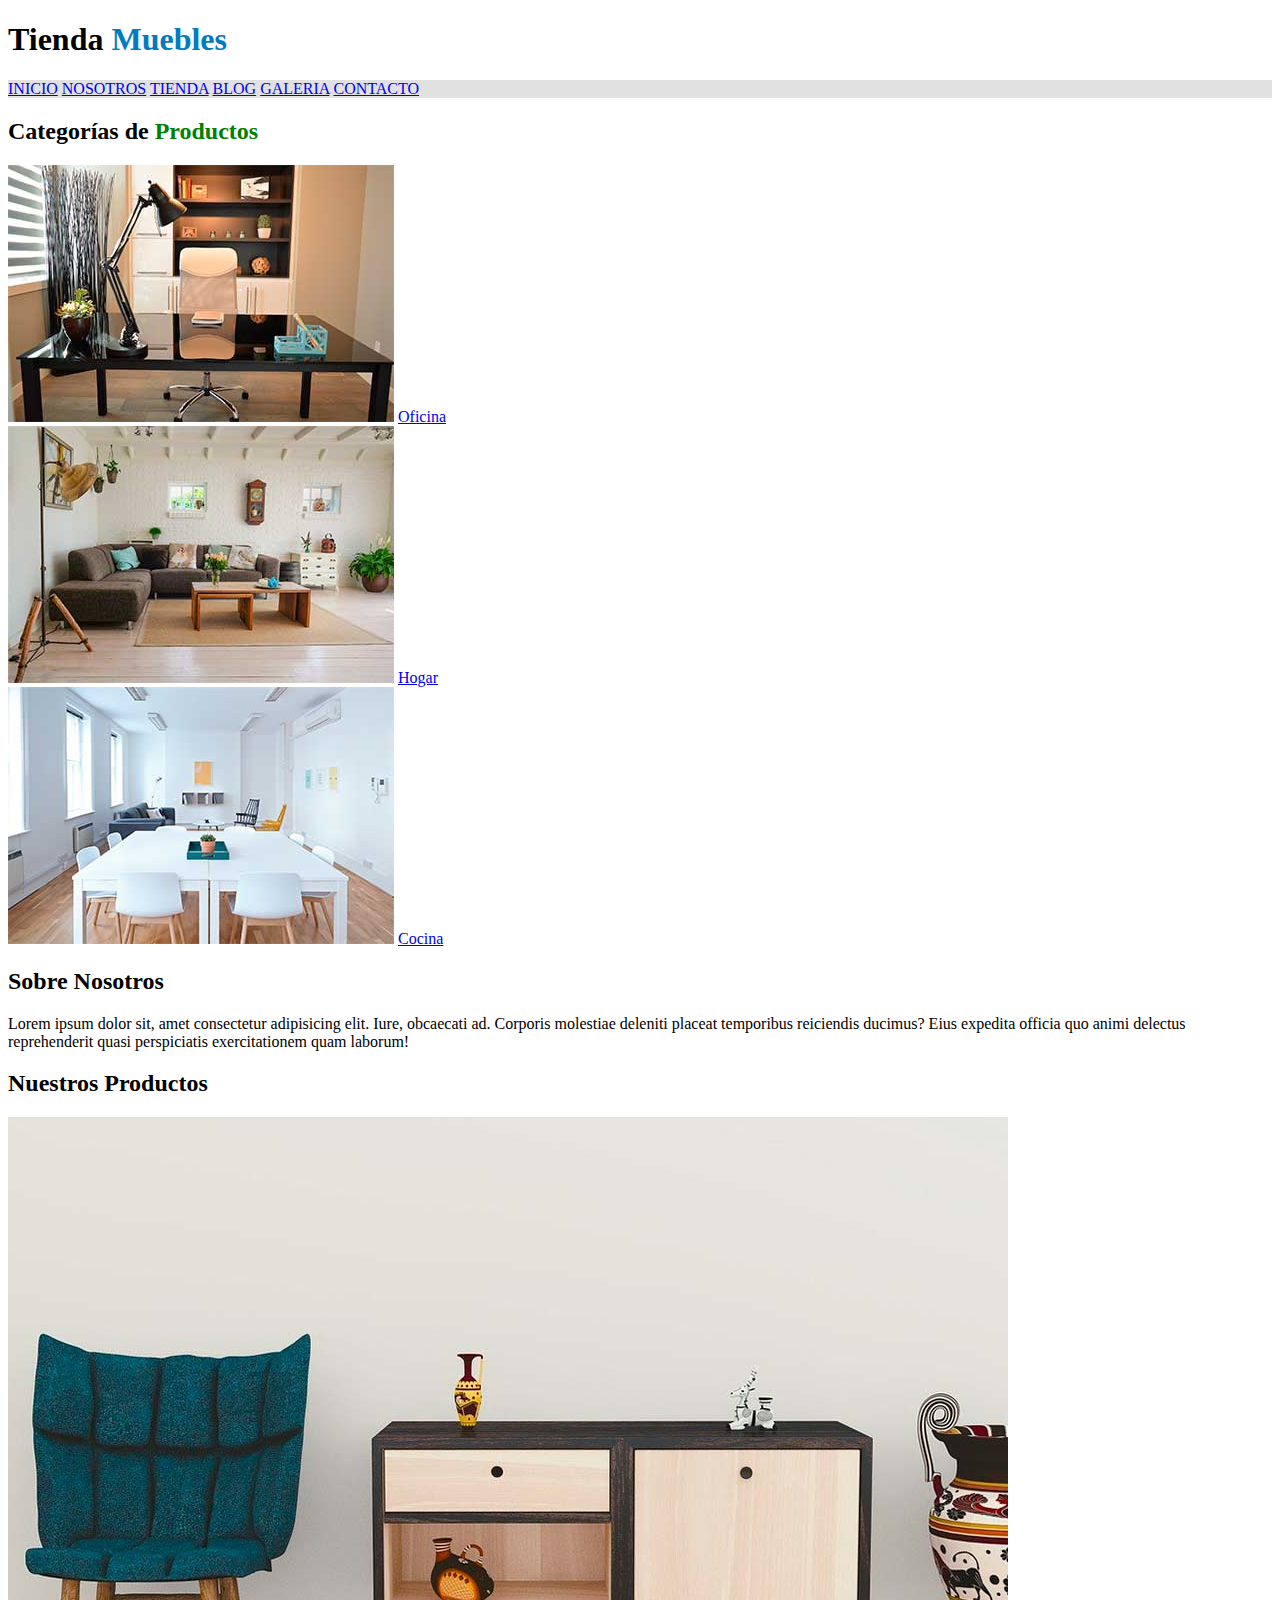
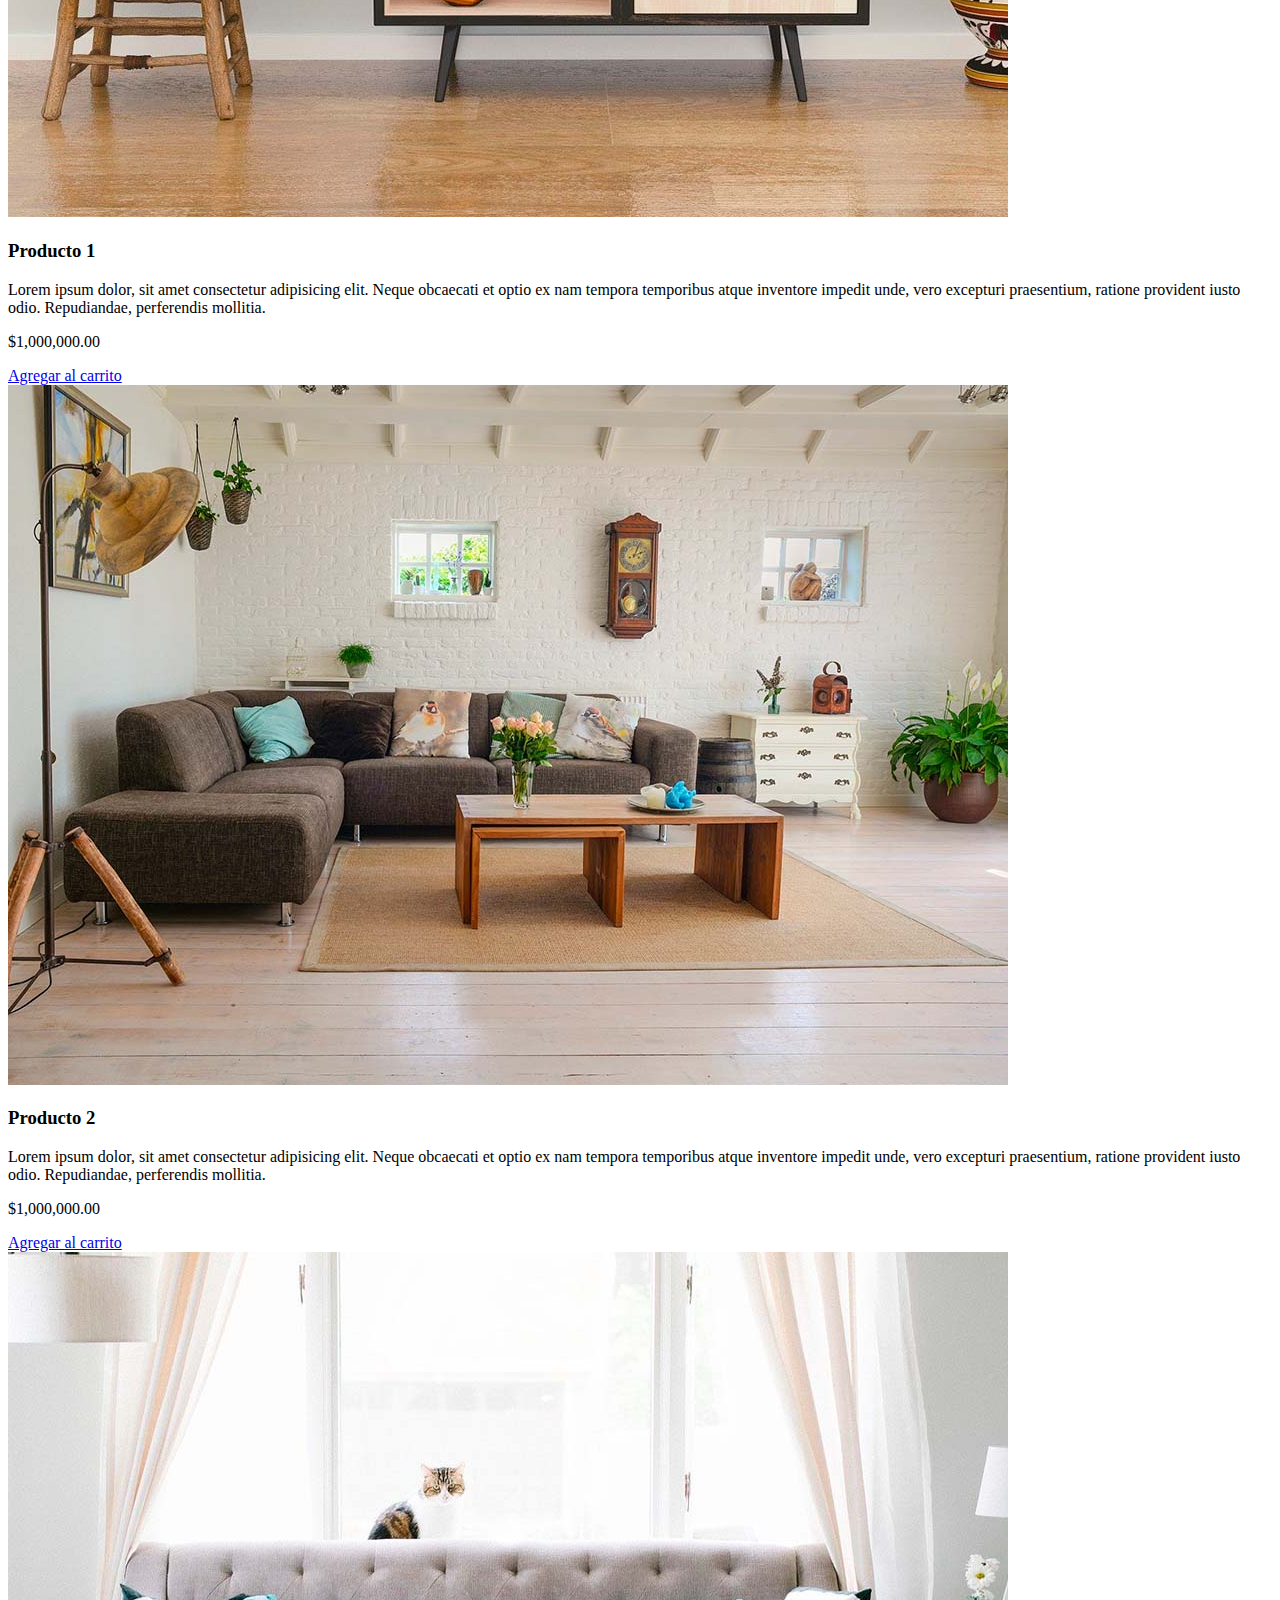
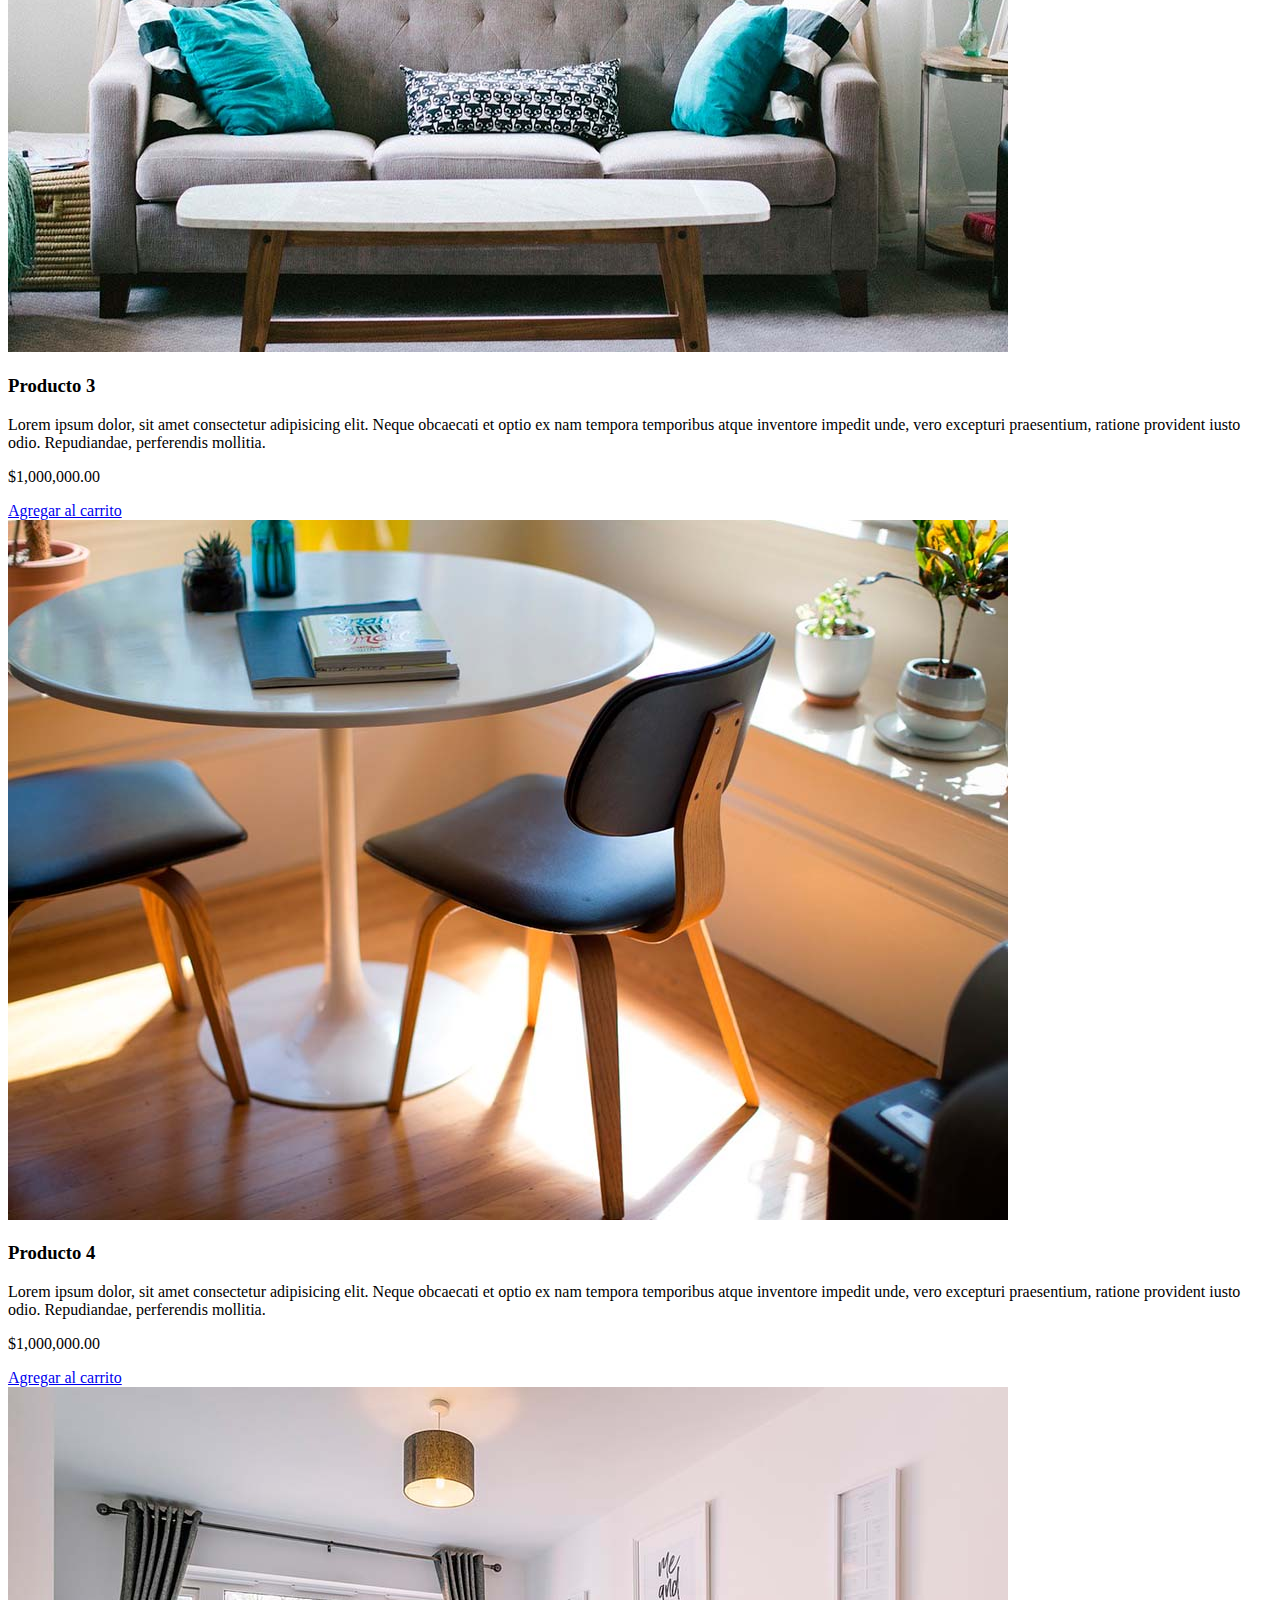
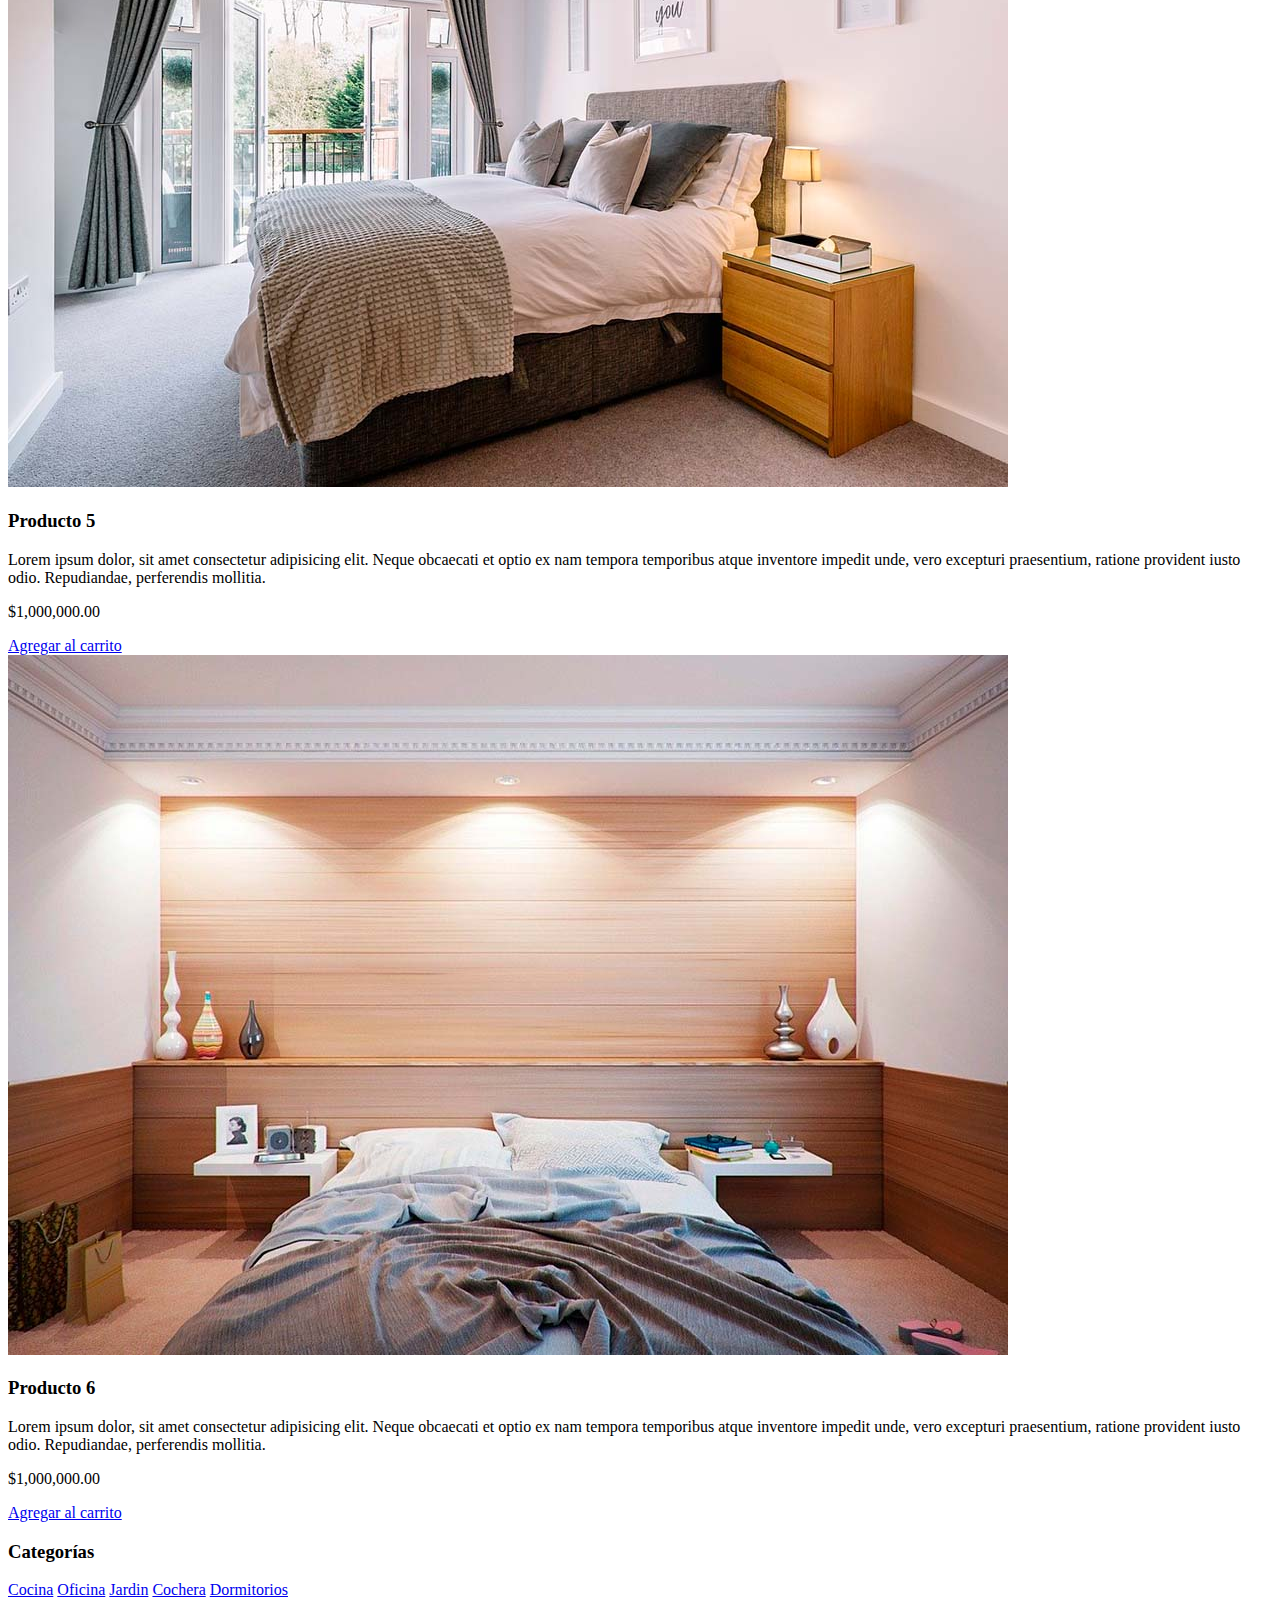
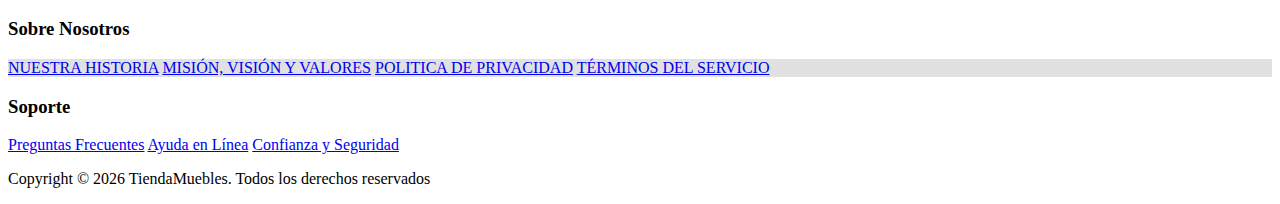
==== index.html @ 293ac787 "Se agregan clases a los selectores" ====
<!DOCTYPE html>
<html lang="es">
  <head>
    <meta charset="UTF-8" />
    <meta http-equiv="X-UA-Compatible" content="IE=edge" />
    <meta name="viewport" content="width=device-width, initial-scale=1.0" />
    <title>Ecommerce - Home</title>
    <link rel="stylesheet" href="css/normalize.css" />
    <link rel="preconnect" href="https://fonts.googleapis.com" />
    <link rel="preconnect" href="https://fonts.gstatic.com" crossorigin />
    <link
      href="https://fonts.googleapis.com/css2?family=Playfair+Display:wght@700&family=Raleway:wght@400;700;900&display=swap"
      rel="stylesheet"
    />
    <link rel="stylesheet" href="css/app.css" />
  </head>
  <body>
    <header>
      <h1 class="nombre-sitio">Tienda <span>Muebles</span></h1>
    </header>
    <nav class="navegacion">
      <a href="index.html">Inicio</a>
      <a href="nosotros.html">Nosotros</a>
      <a href="tienda.html">Tienda</a>
      <a href="blog.html">Blog</a>
      <a href="galeria.html">Galeria</a>
      <a href="contacto.html">Contacto</a>
    </nav>
    <section>
      <h2>Categorías de <span>Productos</span></h2>
      <div>
        <img src="img/categoria1.jpg" alt="Imagen Categoría" />
        <a href="#">Oficina</a>
      </div>
      <div>
        <img src="img/categoria2.jpg" alt="Imagen Categoría" />
        <a href="#">Hogar</a>
      </div>
      <div>
        <img src="img/categoria3.jpg" alt="Imagen Categoría" />
        <a href="#  ">Cocina</a>
      </div>
    </section>

    <section>
      <div>
        <h2>Sobre Nosotros</h2>
        <p>
          Lorem ipsum dolor sit, amet consectetur adipisicing elit. Iure,
          obcaecati ad. Corporis molestiae deleniti placeat temporibus
          reiciendis ducimus? Eius expedita officia quo animi delectus
          reprehenderit quasi perspiciatis exercitationem quam laborum!
        </p>
      </div>
    </section>
    <main>
      <h2>Nuestros Productos</h2>
      <div>
        <div>
          <img src="img/producto1.jpg" alt="Imagen Producto" />
          <div>
            <h3>Producto 1</h3>
            <p>
              Lorem ipsum dolor, sit amet consectetur adipisicing elit. Neque
              obcaecati et optio ex nam tempora temporibus atque inventore
              impedit unde, vero excepturi praesentium, ratione provident iusto
              odio. Repudiandae, perferendis mollitia.
            </p>
            <p>$1,000,000.00</p>
            <a href="#">Agregar al carrito</a>
          </div>
          <!-- Info Producto -->
        </div>
        <!-- Producto -->
        <div>
          <img src="img/producto2.jpg" alt="Imagen Producto" />
          <div>
            <h3>Producto 2</h3>
            <p>
              Lorem ipsum dolor, sit amet consectetur adipisicing elit. Neque
              obcaecati et optio ex nam tempora temporibus atque inventore
              impedit unde, vero excepturi praesentium, ratione provident iusto
              odio. Repudiandae, perferendis mollitia.
            </p>
            <p>$1,000,000.00</p>
            <a href="#">Agregar al carrito</a>
          </div>
          <!-- Info Producto -->
        </div>
        <!-- Producto -->
        <div>
          <img src="img/producto3.jpg" alt="Imagen Producto" />
          <div>
            <h3>Producto 3</h3>
            <p>
              Lorem ipsum dolor, sit amet consectetur adipisicing elit. Neque
              obcaecati et optio ex nam tempora temporibus atque inventore
              impedit unde, vero excepturi praesentium, ratione provident iusto
              odio. Repudiandae, perferendis mollitia.
            </p>
            <p>$1,000,000.00</p>
            <a href="#">Agregar al carrito</a>
          </div>
          <!-- Info Producto -->
        </div>
        <!-- Producto -->
        <div>
          <img src="img/producto4.jpg" alt="Imagen Producto" />
          <div>
            <h3>Producto 4</h3>
            <p>
              Lorem ipsum dolor, sit amet consectetur adipisicing elit. Neque
              obcaecati et optio ex nam tempora temporibus atque inventore
              impedit unde, vero excepturi praesentium, ratione provident iusto
              odio. Repudiandae, perferendis mollitia.
            </p>
            <p>$1,000,000.00</p>
            <a href="#">Agregar al carrito</a>
          </div>
          <!-- Info Producto -->
        </div>
        <!-- Producto -->
        <div>
          <img src="img/producto5.jpg" alt="Imagen Producto" />
          <div>
            <h3>Producto 5</h3>
            <p>
              Lorem ipsum dolor, sit amet consectetur adipisicing elit. Neque
              obcaecati et optio ex nam tempora temporibus atque inventore
              impedit unde, vero excepturi praesentium, ratione provident iusto
              odio. Repudiandae, perferendis mollitia.
            </p>
            <p>$1,000,000.00</p>
            <a href="#">Agregar al carrito</a>
          </div>
          <!-- Info Producto -->
        </div>
        <!-- Producto -->
        <div>
          <img src="img/producto6.jpg" alt="Imagen Producto" />
          <div>
            <h3>Producto 6</h3>
            <p>
              Lorem ipsum dolor, sit amet consectetur adipisicing elit. Neque
              obcaecati et optio ex nam tempora temporibus atque inventore
              impedit unde, vero excepturi praesentium, ratione provident iusto
              odio. Repudiandae, perferendis mollitia.
            </p>
            <p>$1,000,000.00</p>
            <a href="#">Agregar al carrito</a>
          </div>
          <!-- Info Producto -->
        </div>
        <!-- Producto -->
      </div>
      <!-- Fin de Listado de Producto -->
    </main>

    <footer>
      <div>
        <h3>Categorías</h3>
        <nav id="navegacion">
          <a href="#">Cocina</a>
          <a href="#">Oficina</a>
          <a href="#">Jardin</a>
          <a href="#">Cochera</a>
          <a href="#">Dormitorios</a>
        </nav>
      </div>
      <div>
        <h3>Sobre Nosotros</h3>
        <nav class="navegacion">
          <a href="#">Nuestra Historia</a>
          <a href="#">Misión, Visión y Valores</a>
          <a href="#">Politica de Privacidad</a>
          <a href="#">Términos del Servicio</a>
        </nav>
      </div>
      <div>
        <h3>Soporte</h3>
        <nav>
          <a href="#">Preguntas Frecuentes</a>
          <a href="#">Ayuda en Línea</a>
          <a href="#">Confianza y Seguridad</a>
        </nav>
      </div>
      <p>
        Copyright &copy;
        <span id="copyright"
          ><script>
            document
              .getElementById("copyright")
              .appendChild(document.createTextNode(new Date().getFullYear()));
          </script>
        </span>
        TiendaMuebles. Todos los derechos reservados
      </p>
    </footer>
  </body>
</html>
---- css/app.css ----
.nombre-sitio span {
  color: #037bc0;
}

h2 span {
  color: green;
}

/*Estilos para escribir CSS en línea
  Modulos,BEM, SMACSS

*/

.navegacion {
 background-color: #e1e1e1;
}

.navegacion a{
  text-transform: uppercase;
}
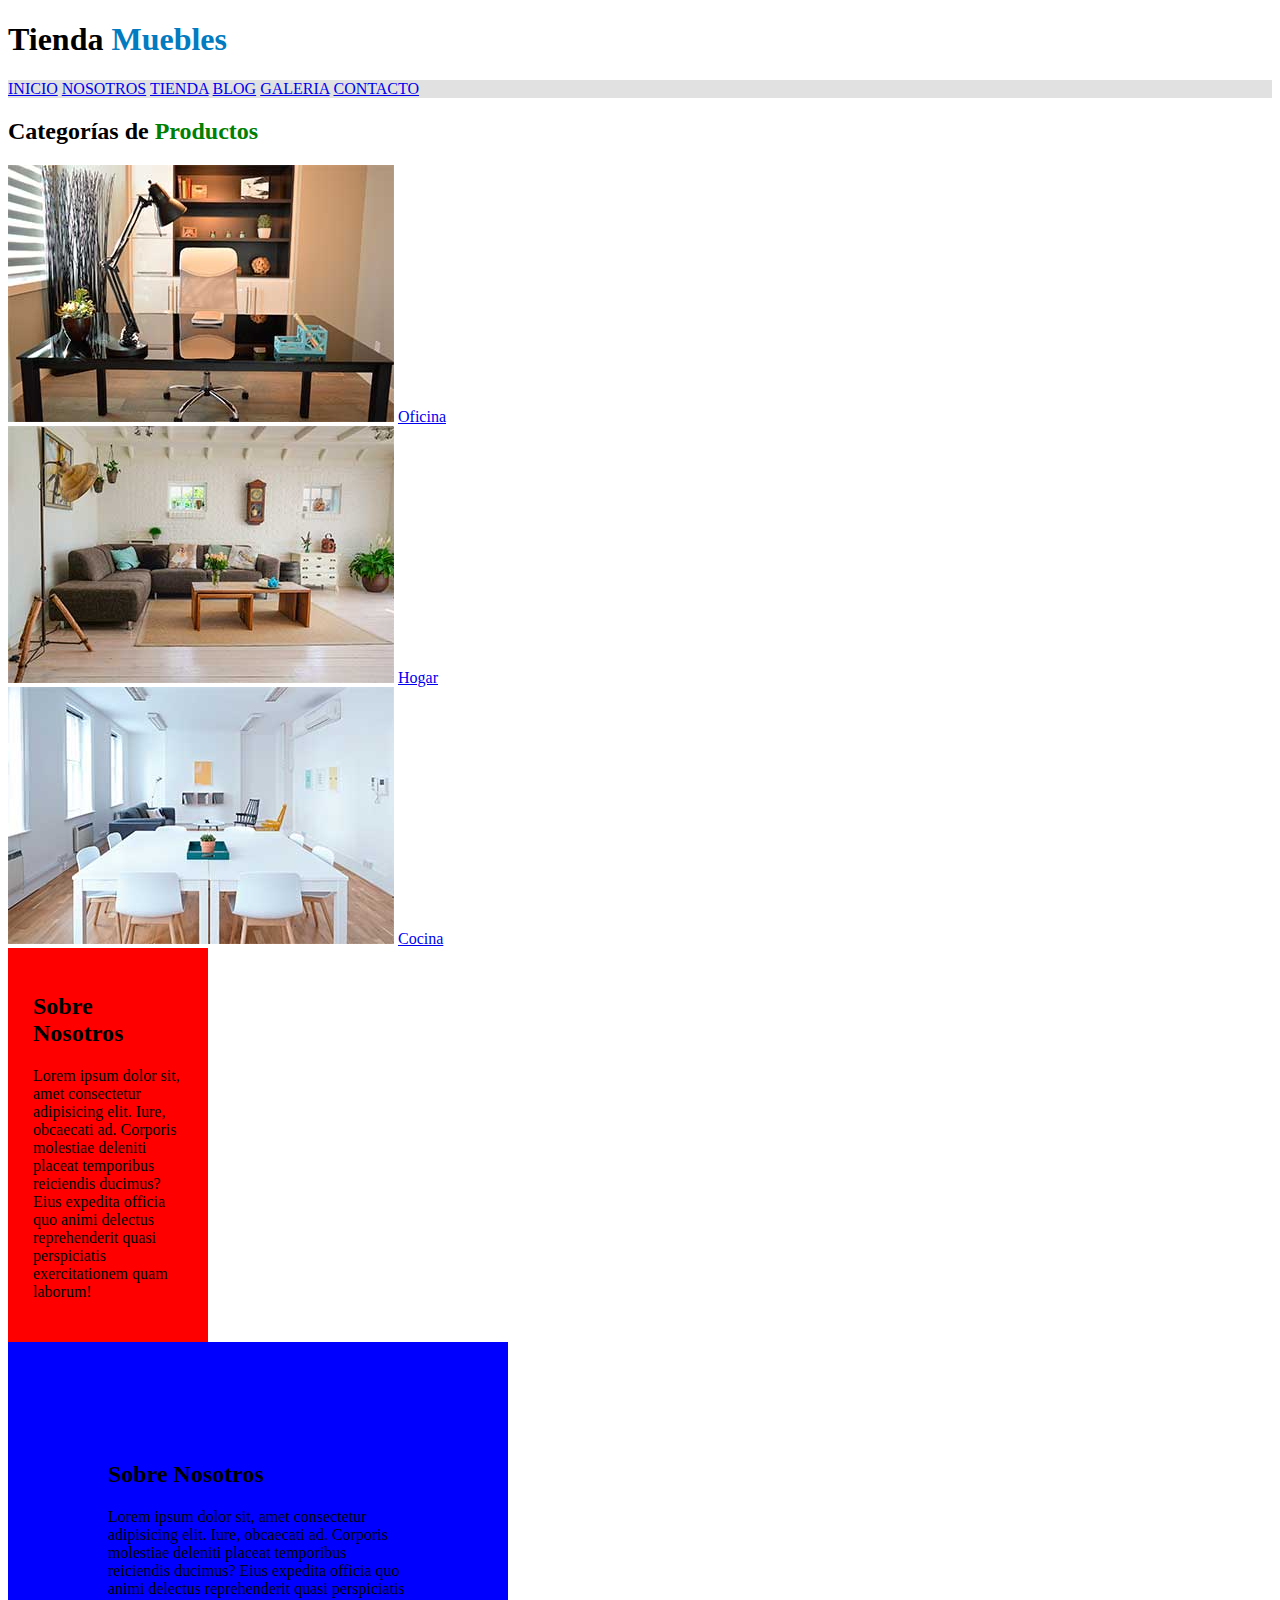
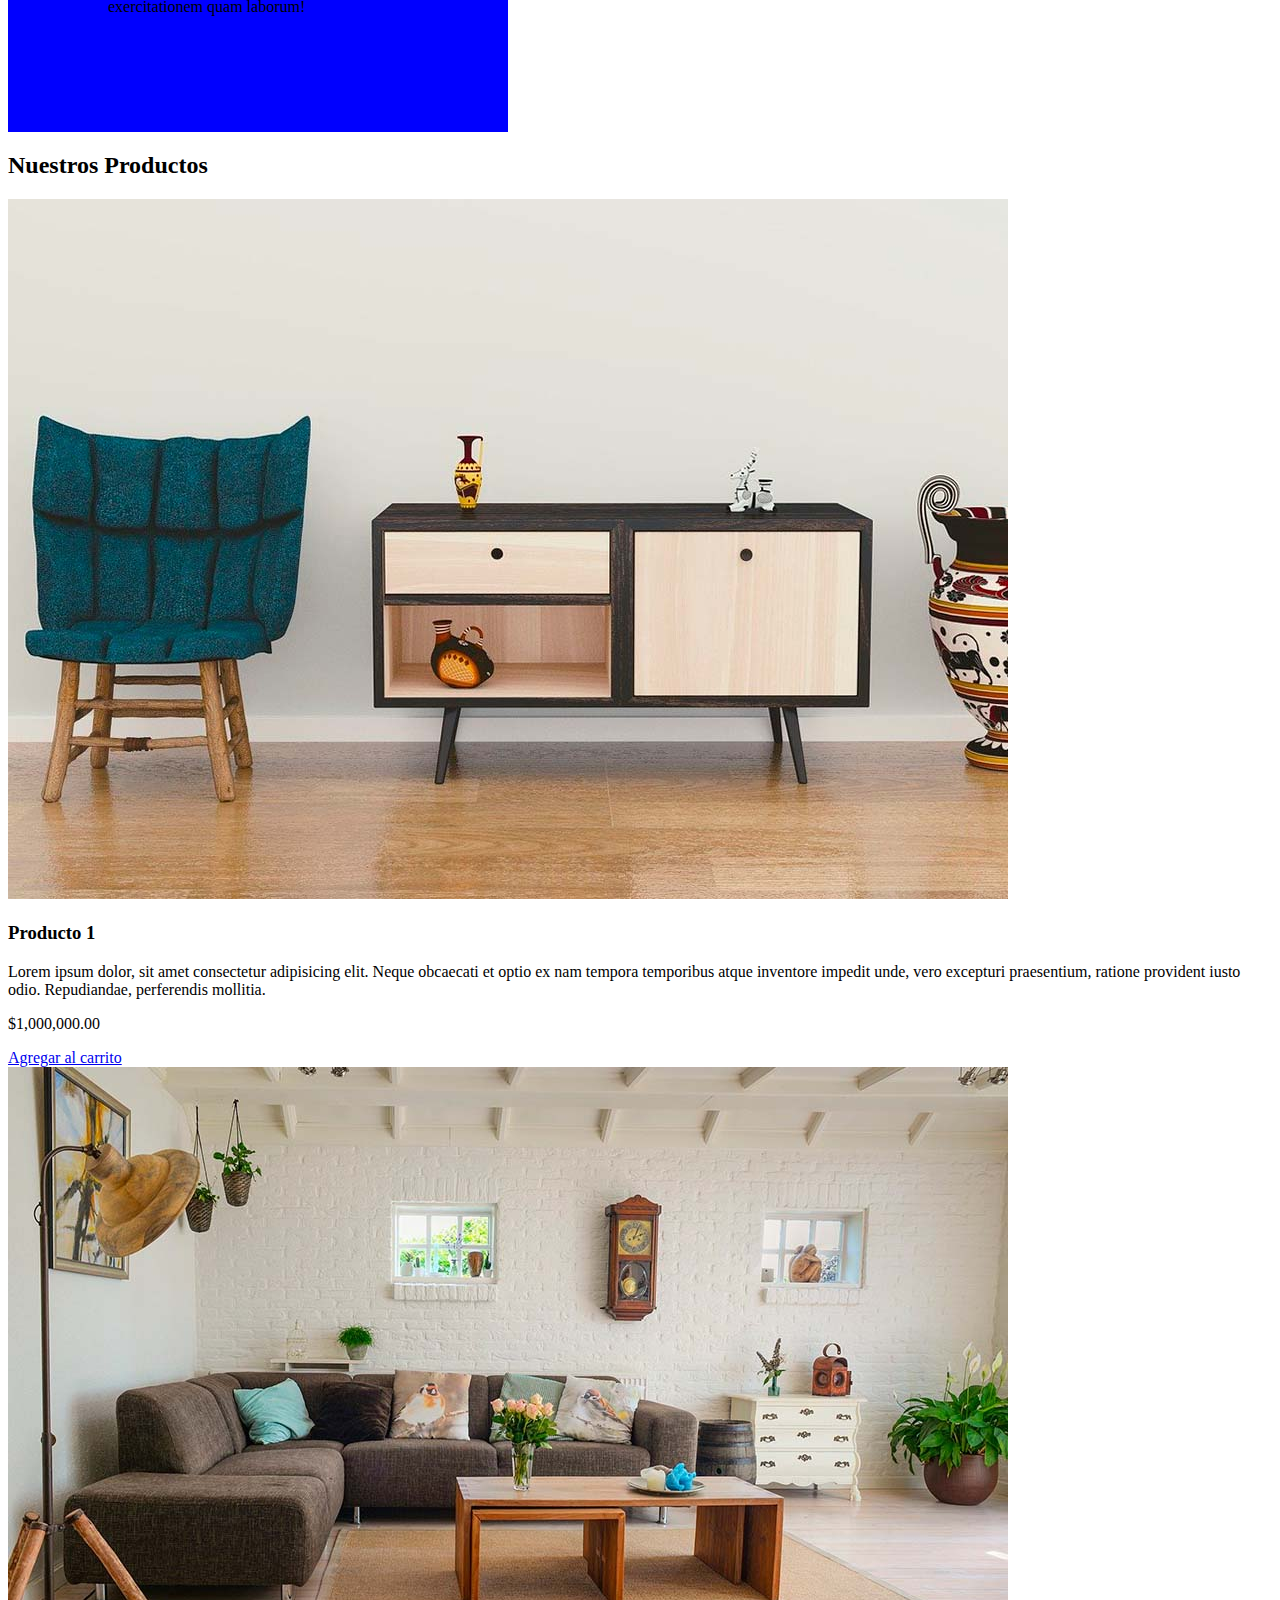
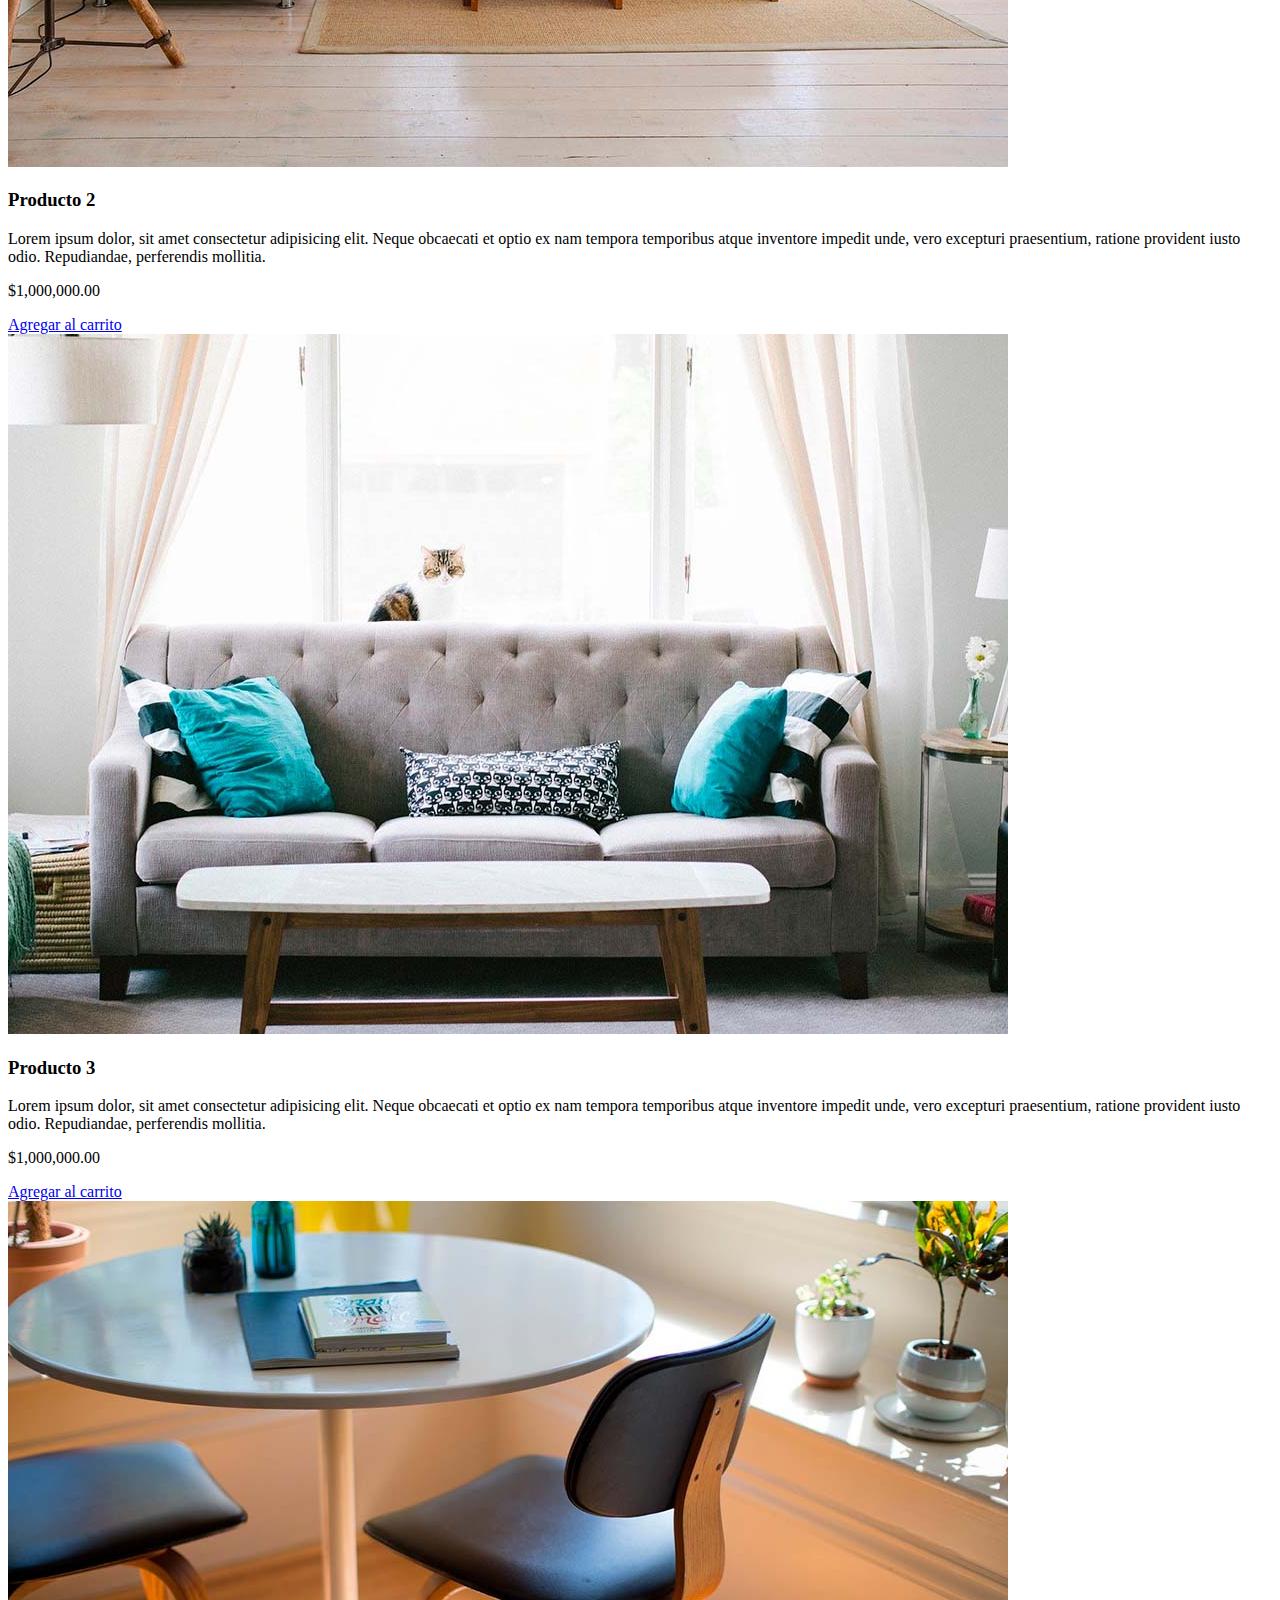
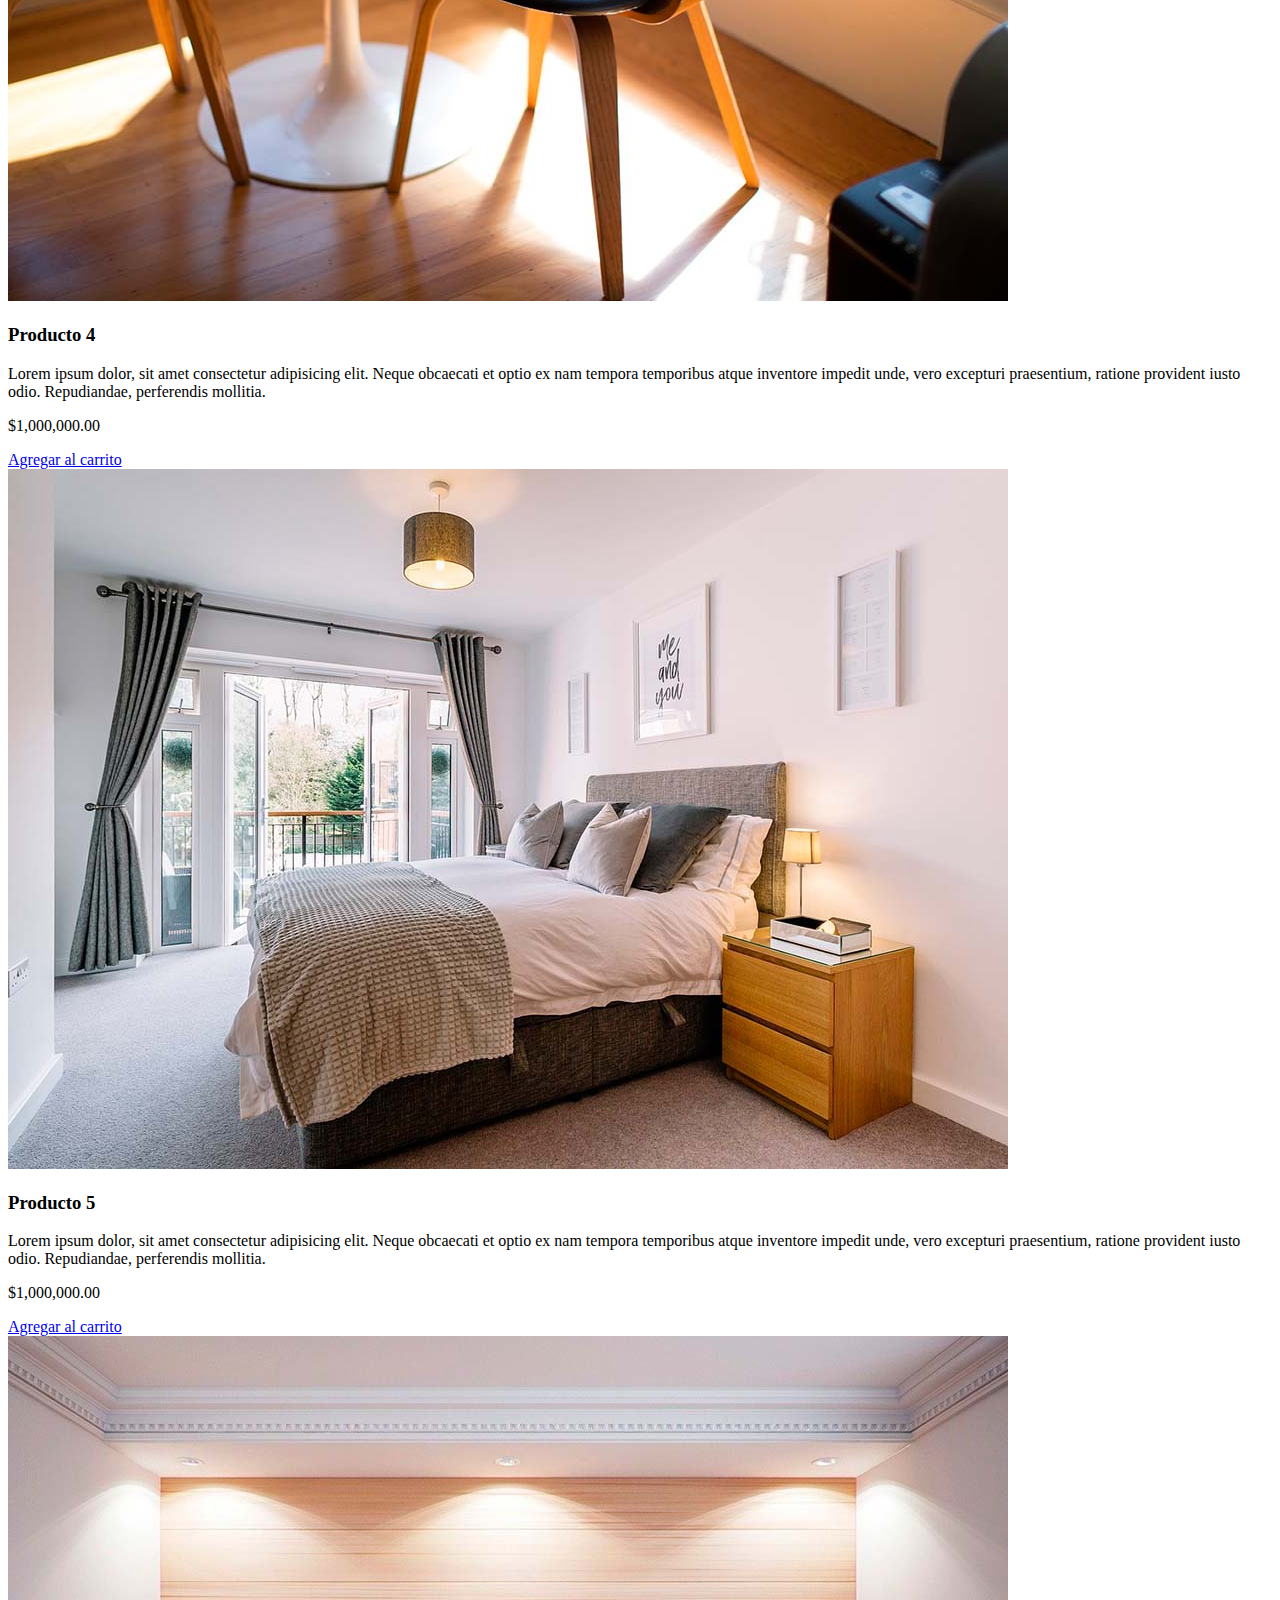
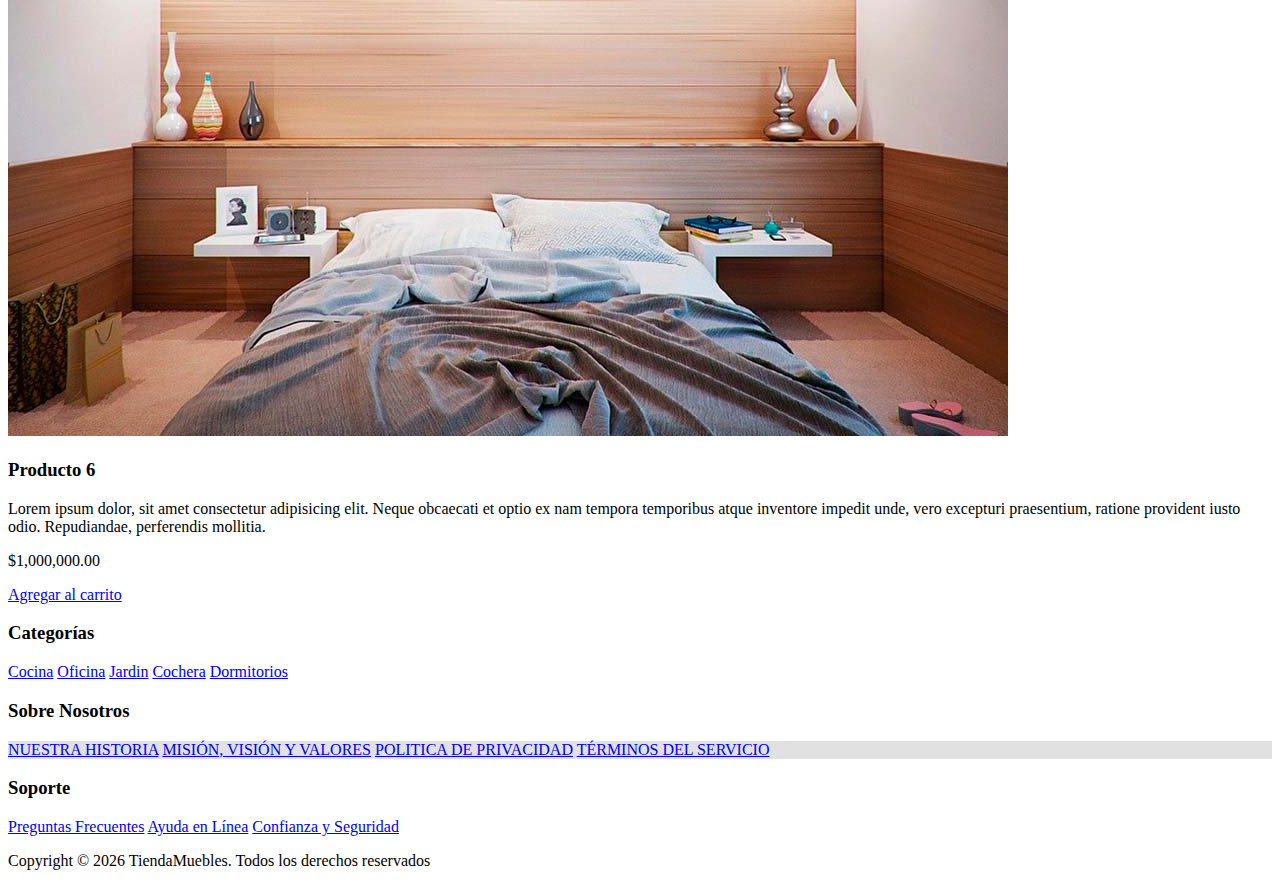
==== commit c0dafb94: "Se agrega codigo en css para box model" ====
--- a/index.html
+++ b/index.html
@@ -42,7 +42,18 @@
       </div>
     </section>
 
-    <section>
+    <section class="sobre-nosotros">
+      <div>
+        <h2>Sobre Nosotros</h2>
+        <p>
+          Lorem ipsum dolor sit, amet consectetur adipisicing elit. Iure,
+          obcaecati ad. Corporis molestiae deleniti placeat temporibus
+          reiciendis ducimus? Eius expedita officia quo animi delectus
+          reprehenderit quasi perspiciatis exercitationem quam laborum!
+        </p>
+      </div>
+    </section>
+    <section class="sobre-empresa">
       <div>
         <h2>Sobre Nosotros</h2>
         <p>
--- a/css/app.css
+++ b/css/app.css
@@ -1,4 +1,9 @@
-
+html{
+  box-sizing: border-box;
+}
+  *, *:before, *:after {
+  box-sizing: inherit;
+  }
 
 .nombre-sitio span {
   color: #037bc0;
@@ -19,4 +24,21 @@
 
 .navegacion a{
   text-transform: uppercase;
-}+}
+
+/* Box Model */
+
+.sobre-nosotros{
+  background-color: red;
+  width: 200px;
+  padding: 25px;
+  box-sizing: border-box;
+}
+.sobre-empresa{
+  background-color: blue;
+  width:500px;
+  padding: 100px;
+  
+}
+
+
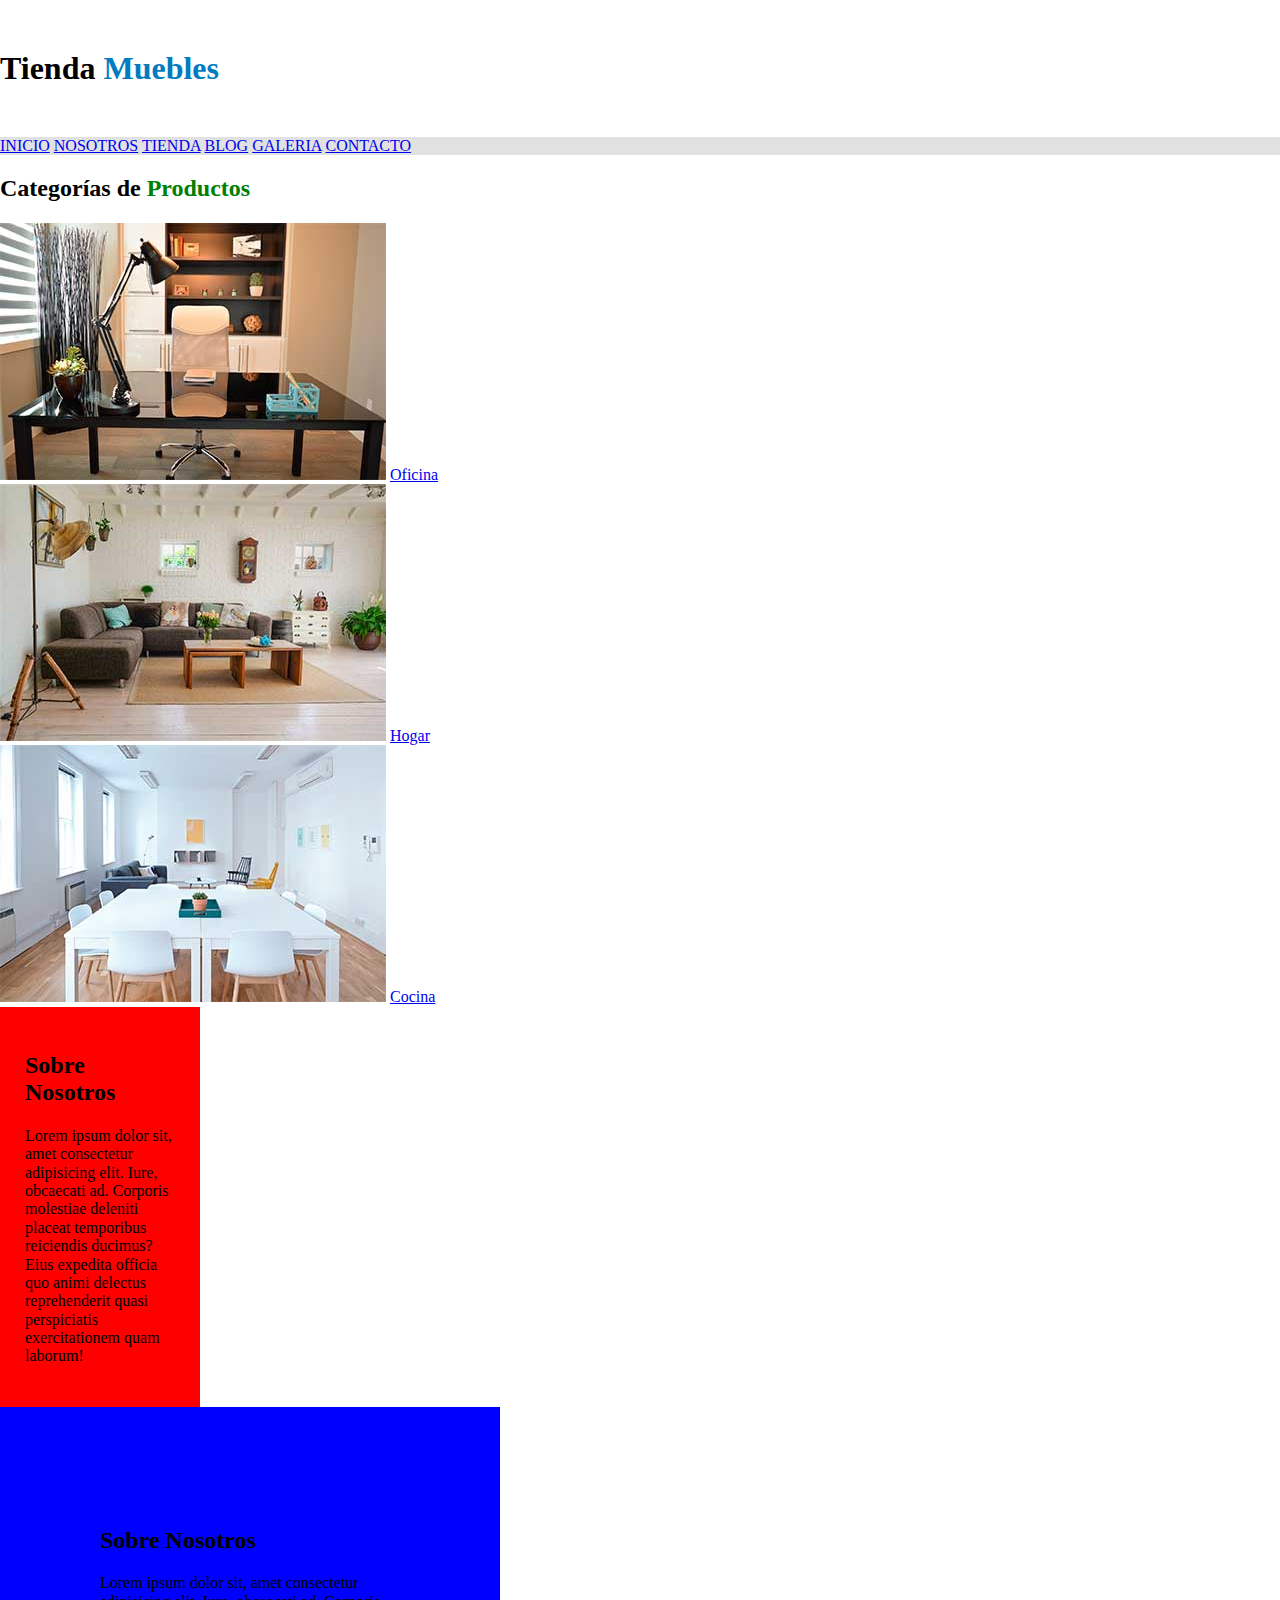
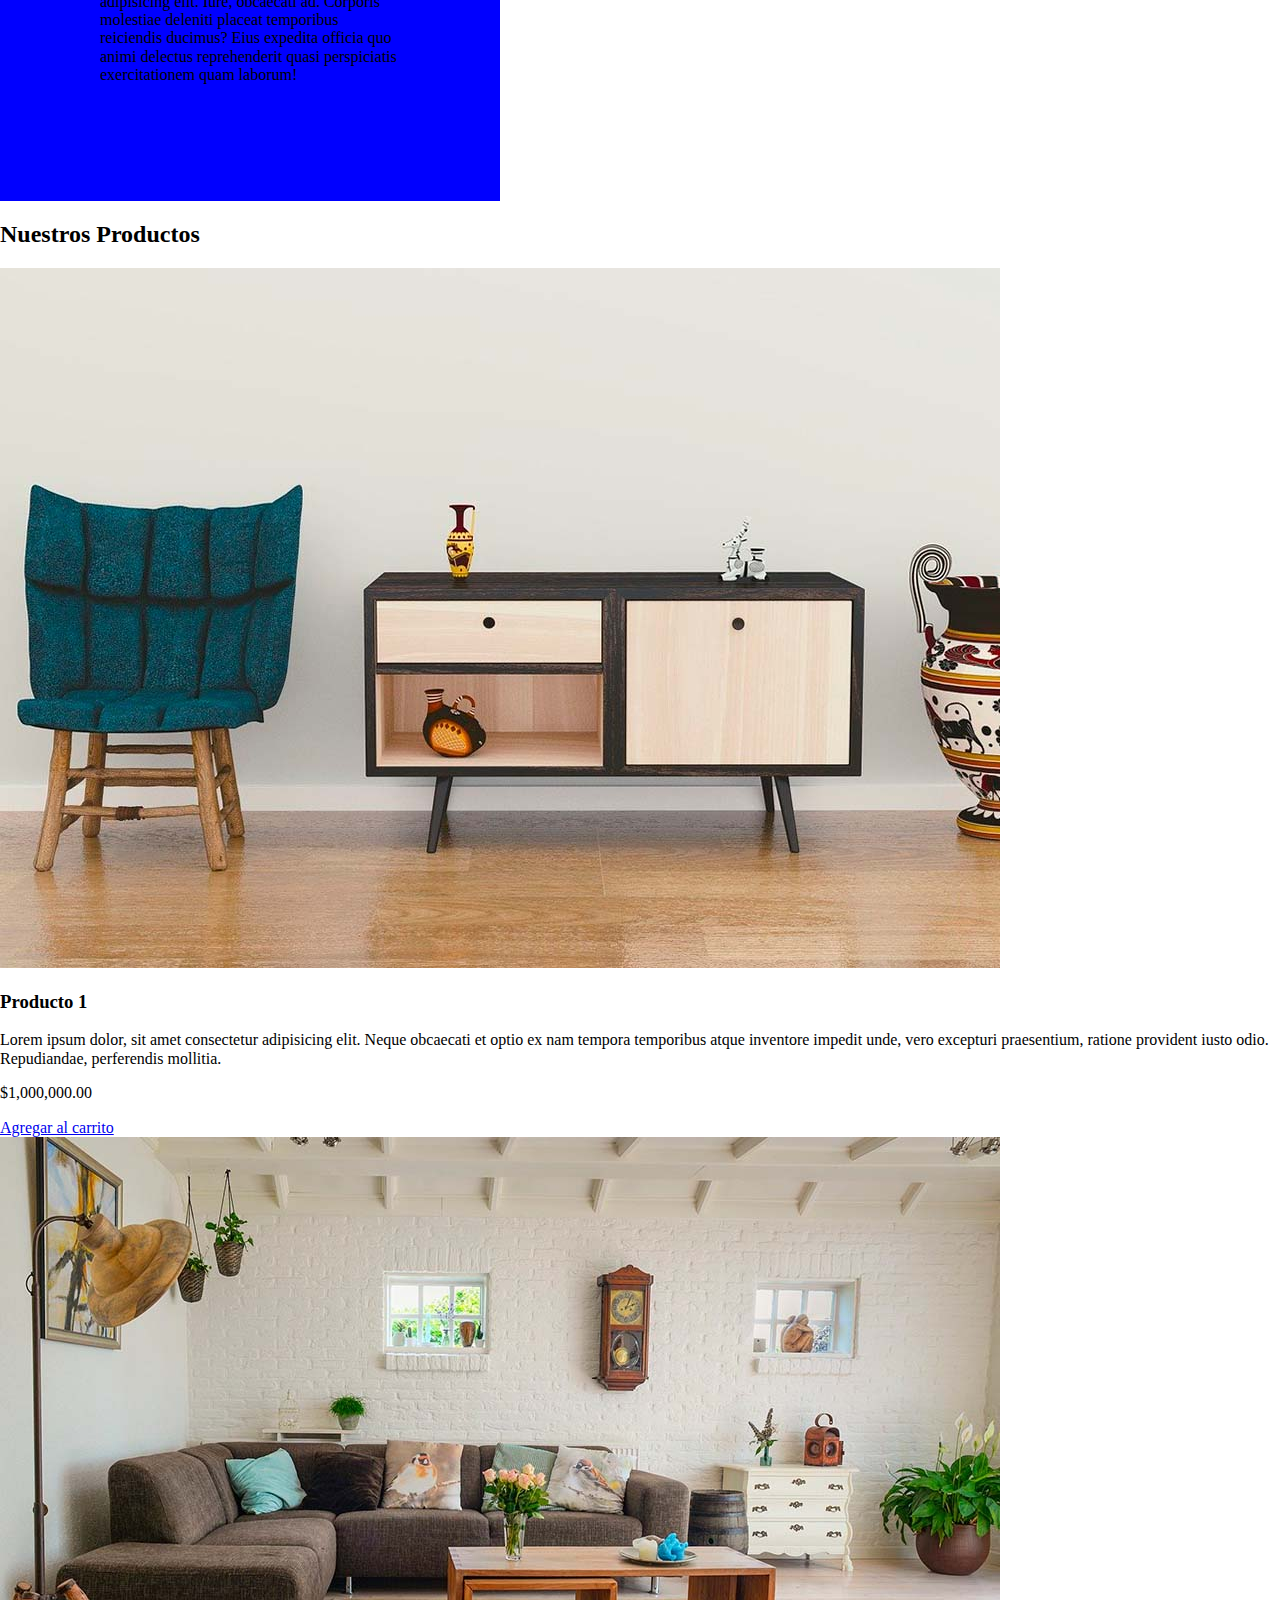
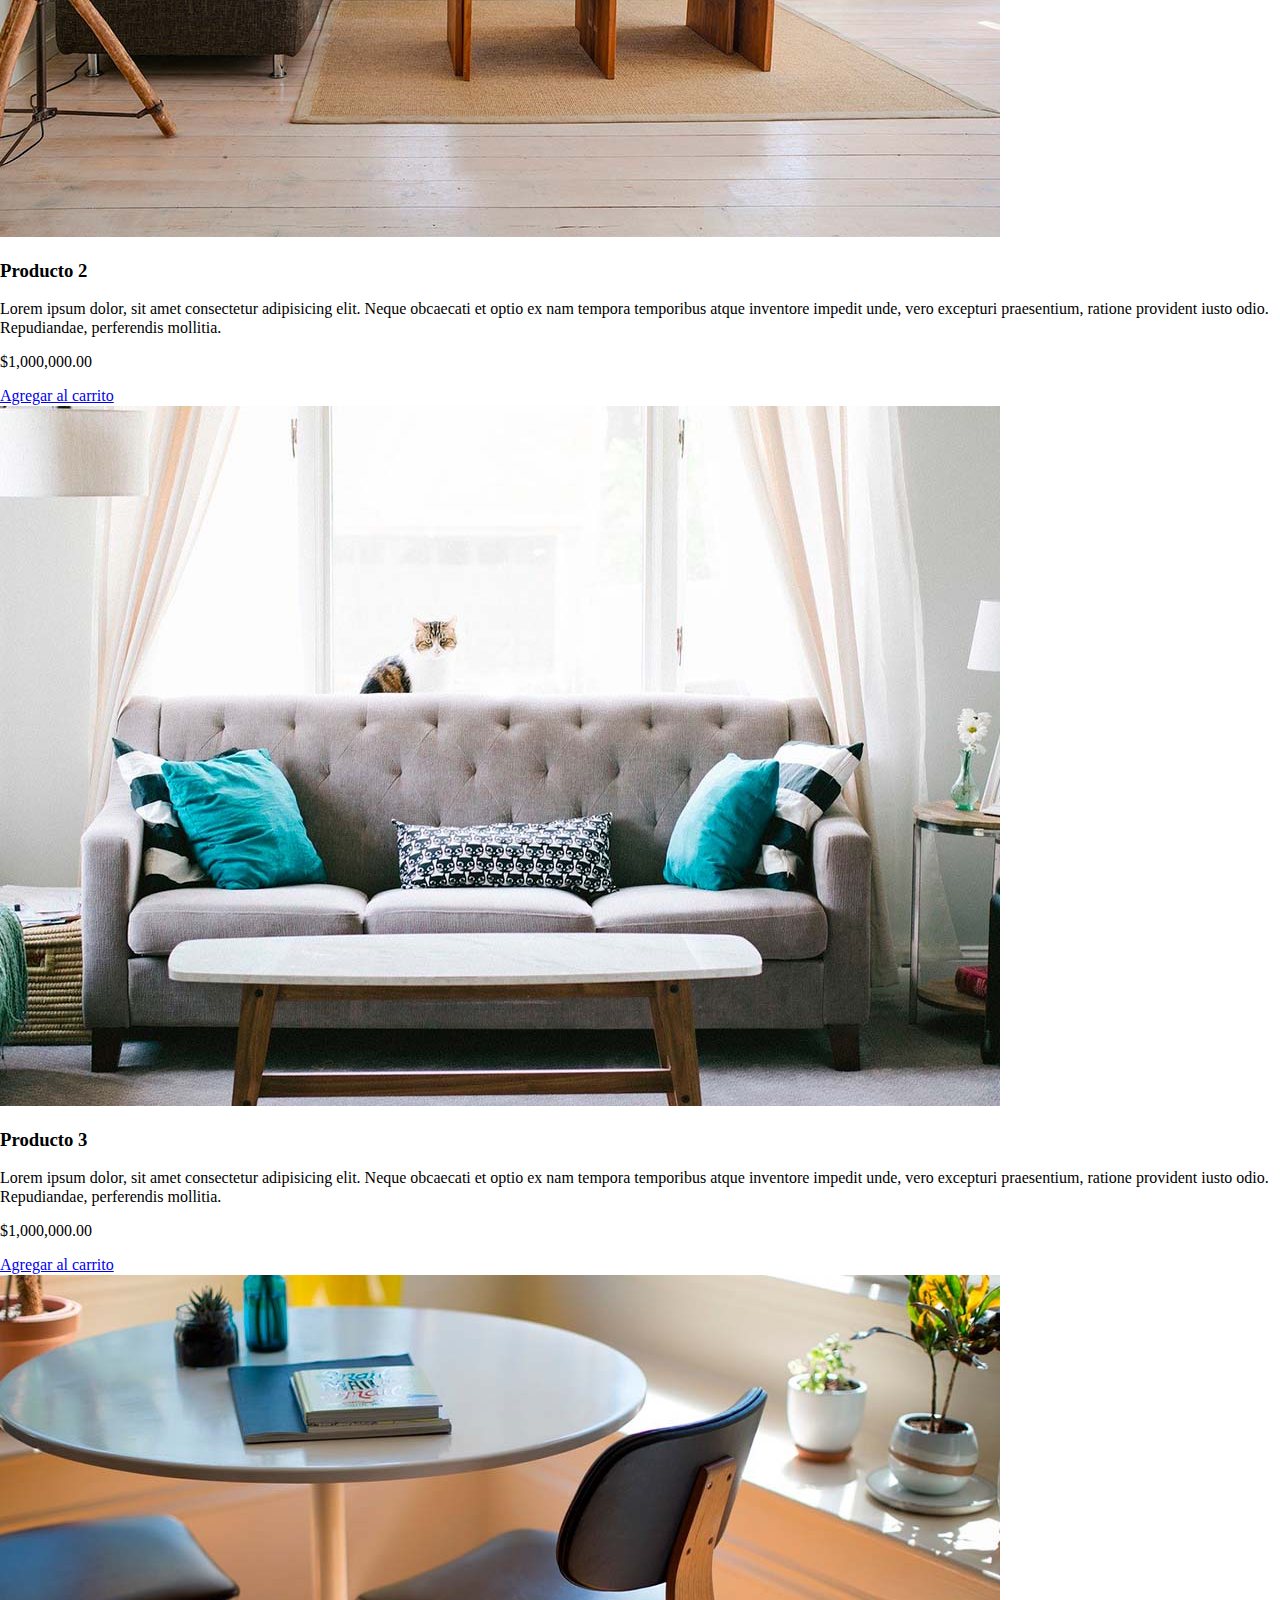
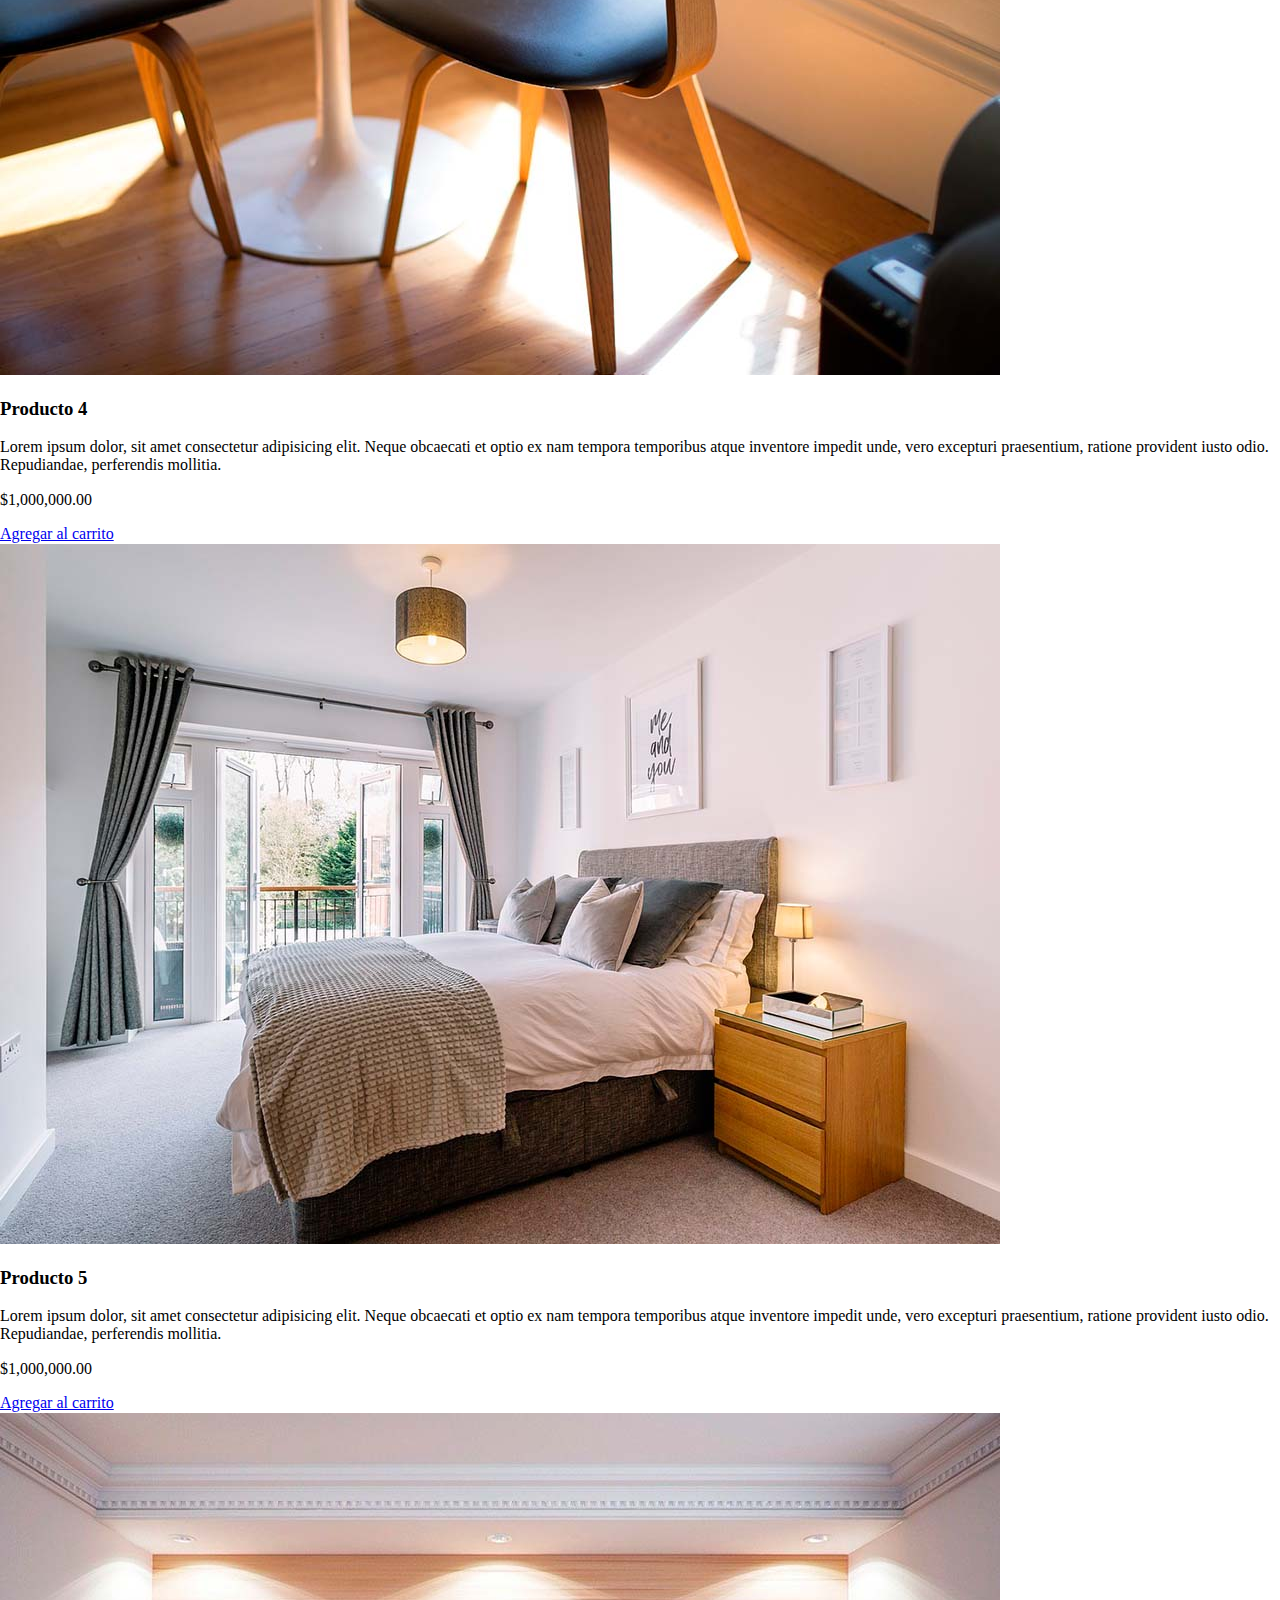
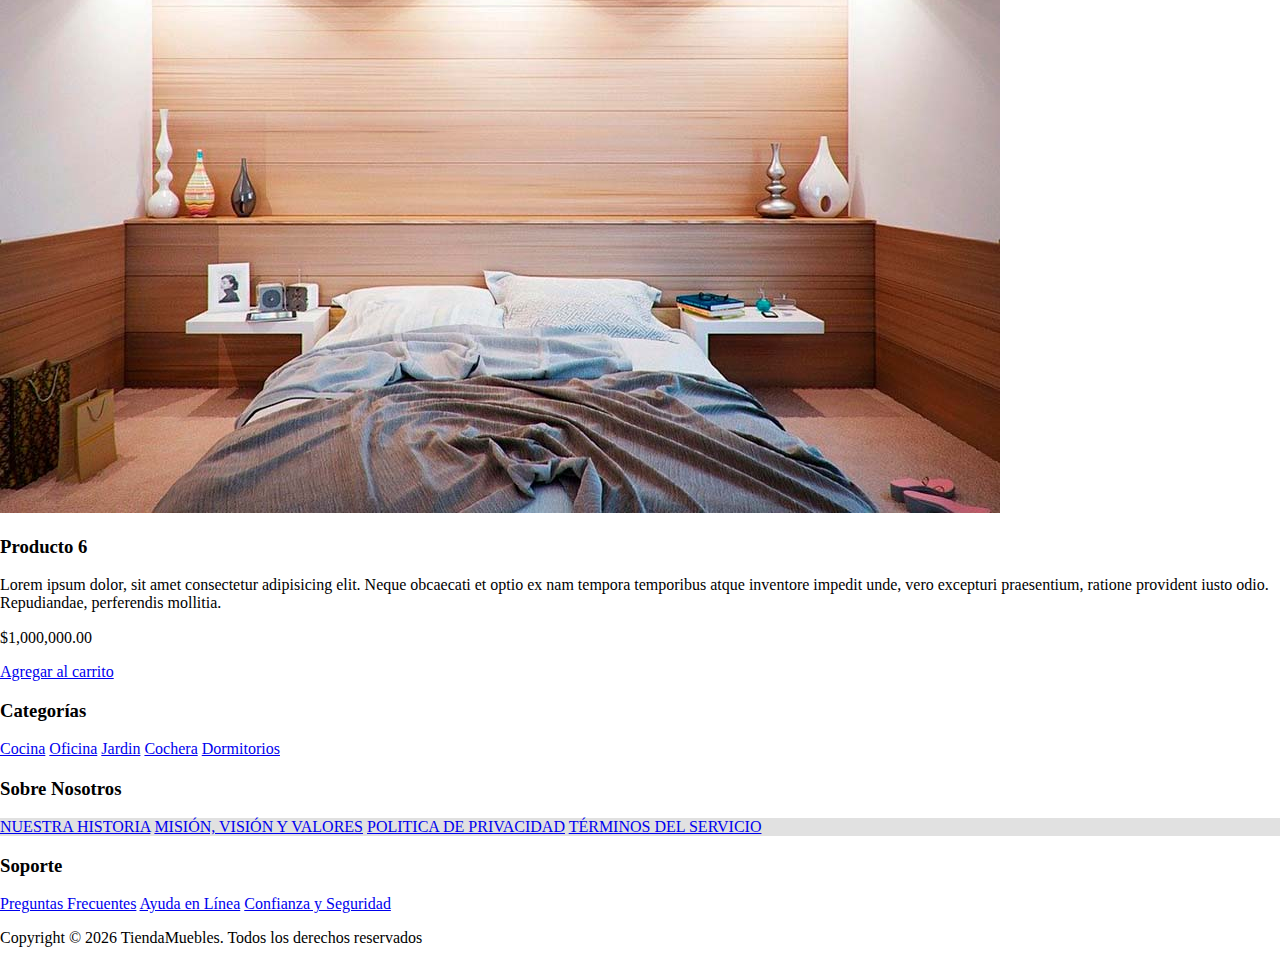
==== commit 476787c4: "Se agrega el archivo normalize.css" ====
--- a/index.html
+++ b/index.html
@@ -12,6 +12,7 @@
       href="https://fonts.googleapis.com/css2?family=Playfair+Display:wght@700&family=Raleway:wght@400;700;900&display=swap"
       rel="stylesheet"
     />
+    
     <link rel="stylesheet" href="css/app.css" />
   </head>
   <body>
--- a/css/app.css
+++ b/css/app.css
@@ -3,6 +3,10 @@
 }
   *, *:before, *:after {
   box-sizing: inherit;
+  }
+  .nombre-sitio{
+    margin-top: 50px;
+    margin-bottom: 50px;
   }
 
 .nombre-sitio span {
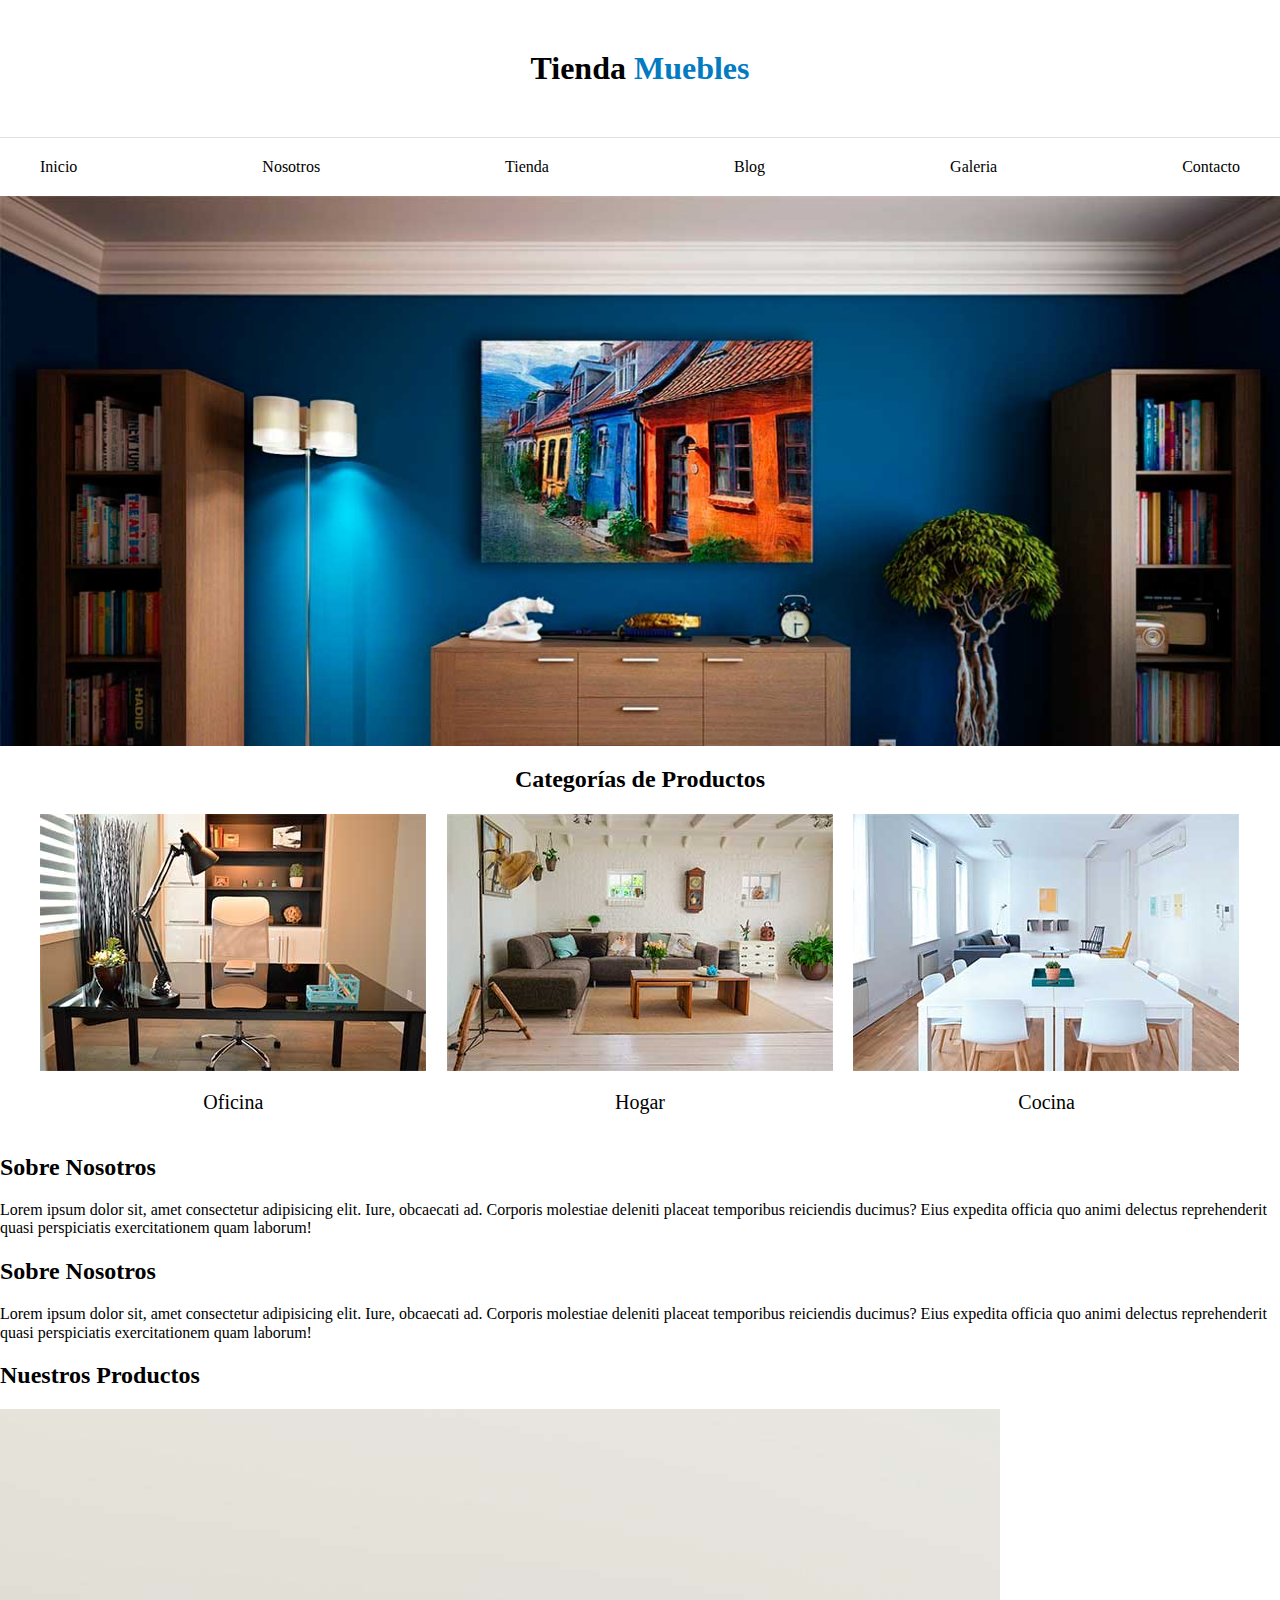
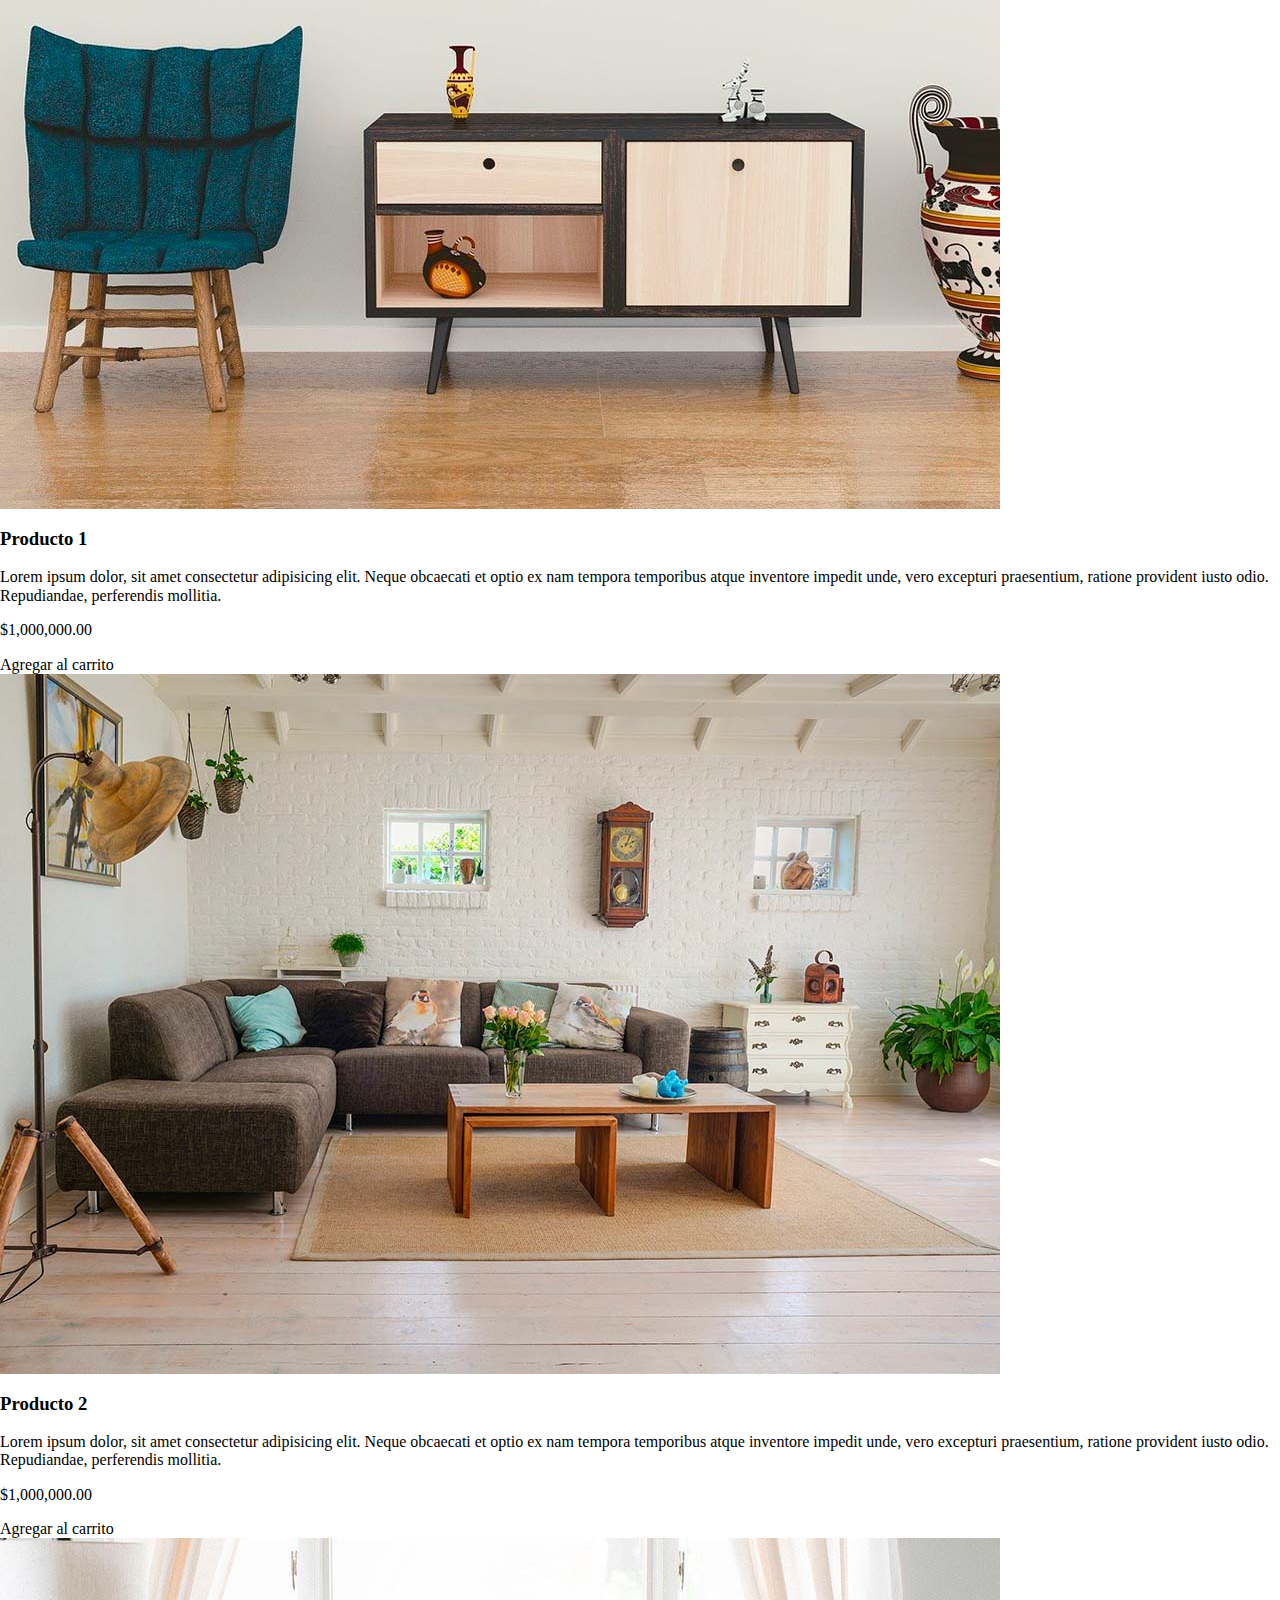
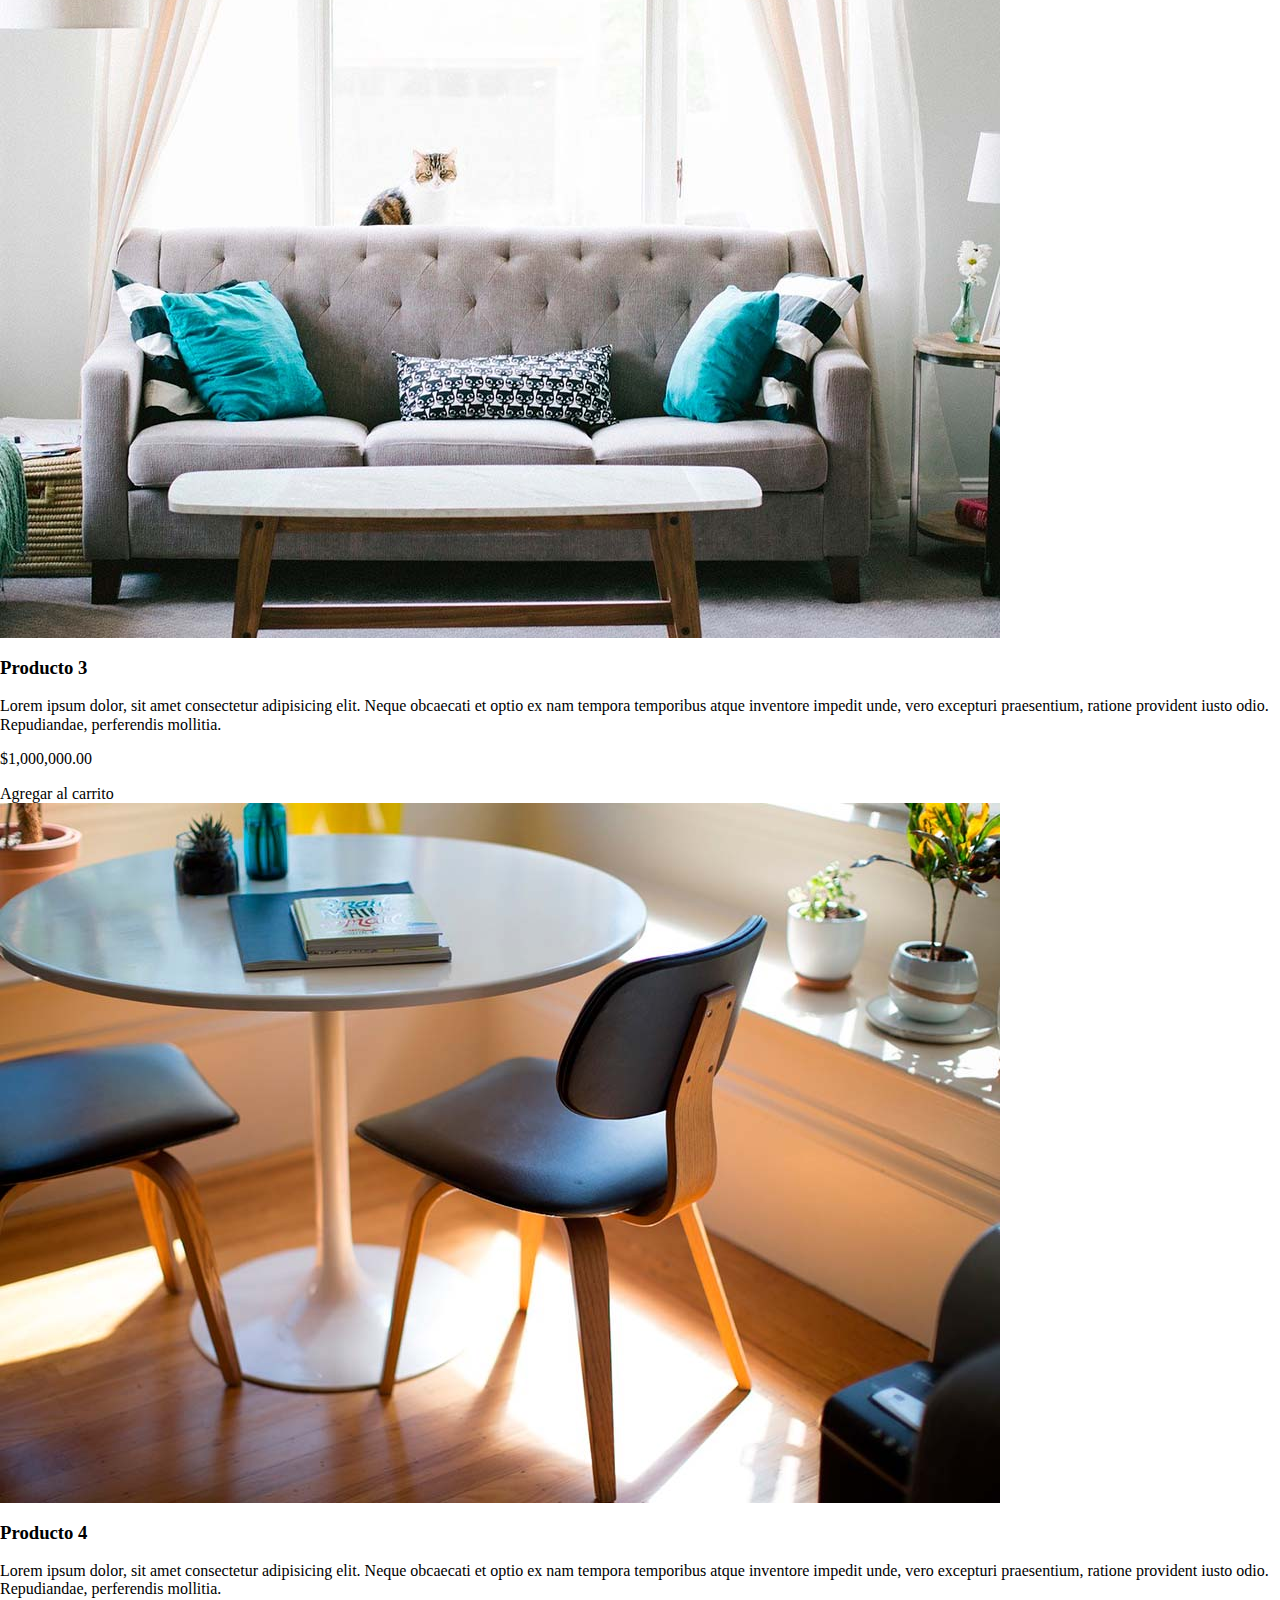
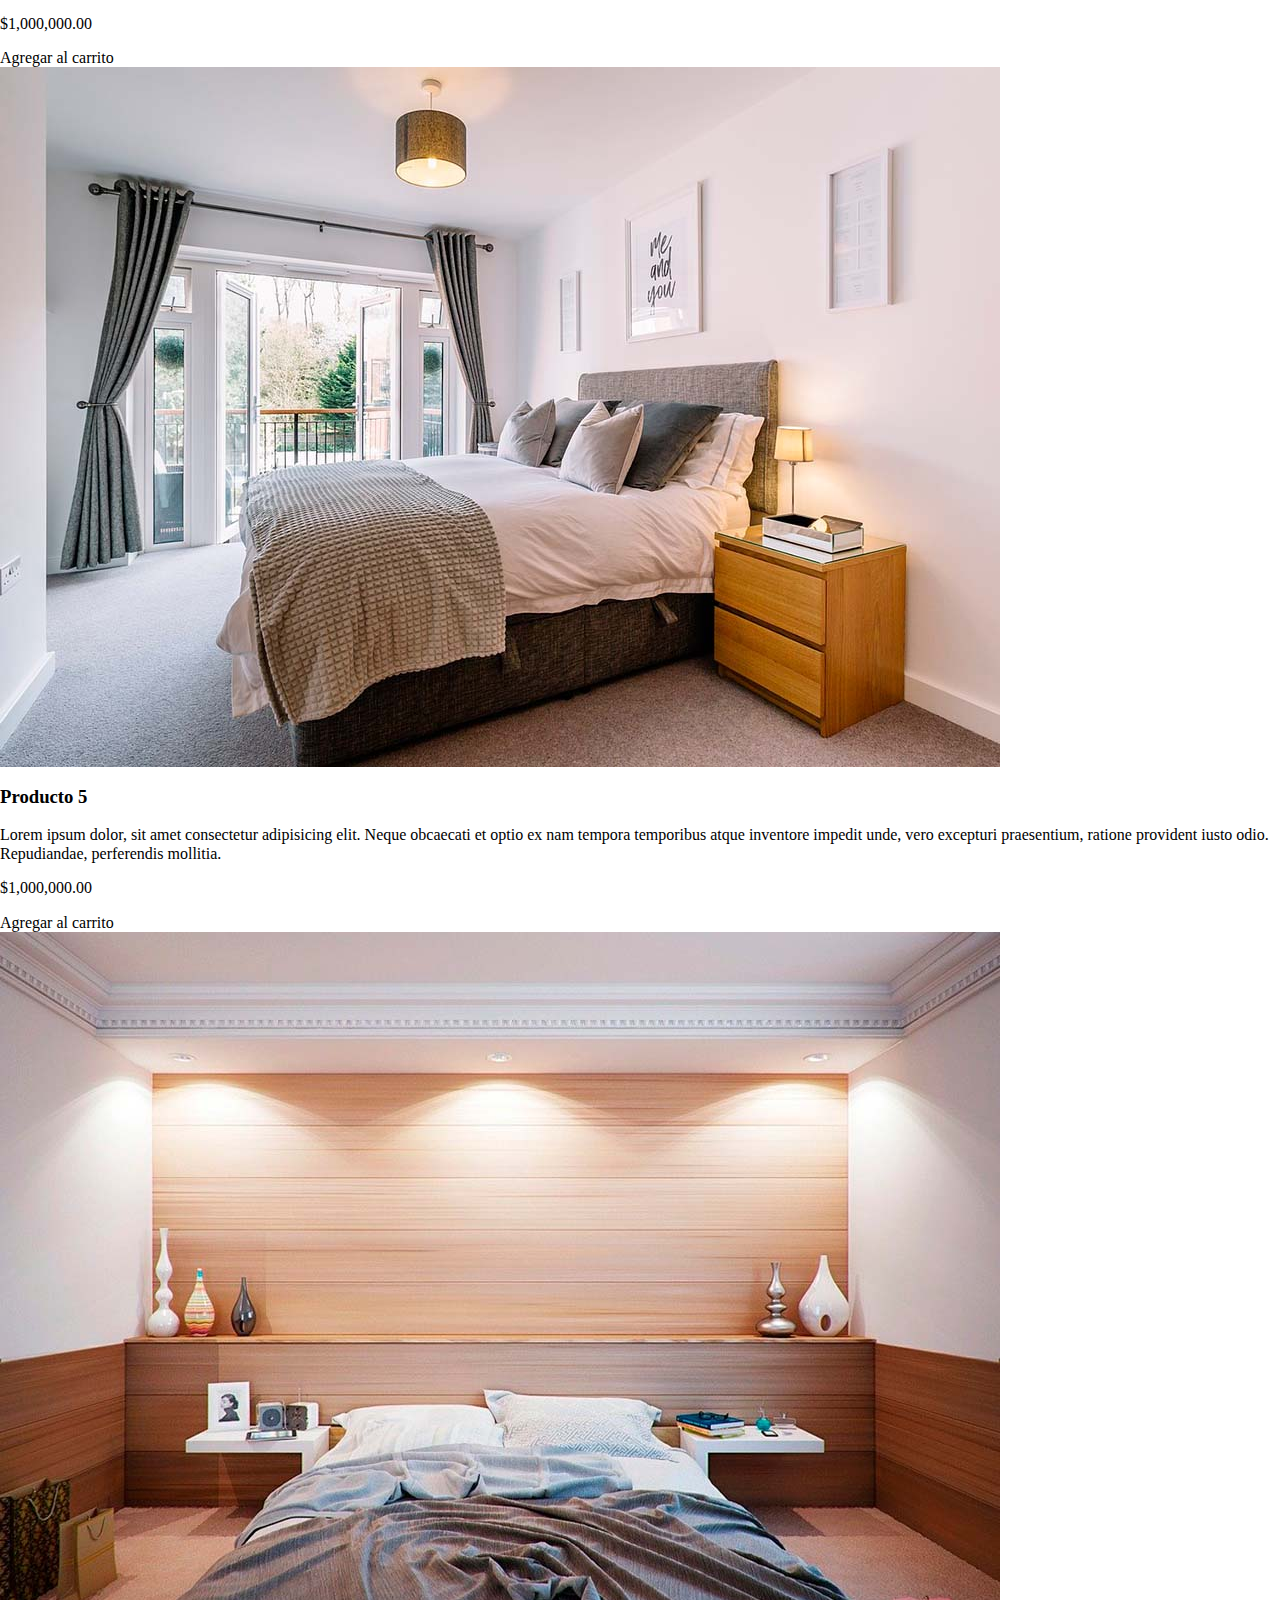
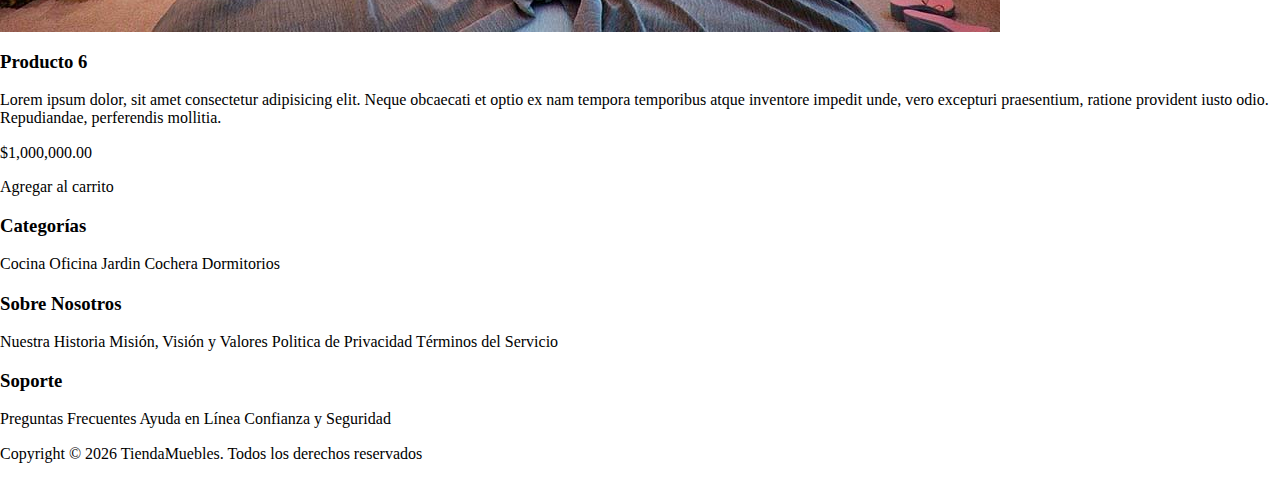
==== commit 65207fd3: "Se crean la categorias" ====
--- a/index.html
+++ b/index.html
@@ -12,34 +12,42 @@
       href="https://fonts.googleapis.com/css2?family=Playfair+Display:wght@700&family=Raleway:wght@400;700;900&display=swap"
       rel="stylesheet"
     />
-    
+
     <link rel="stylesheet" href="css/app.css" />
   </head>
   <body>
     <header>
       <h1 class="nombre-sitio">Tienda <span>Muebles</span></h1>
     </header>
-    <nav class="navegacion">
-      <a href="index.html">Inicio</a>
-      <a href="nosotros.html">Nosotros</a>
-      <a href="tienda.html">Tienda</a>
-      <a href="blog.html">Blog</a>
-      <a href="galeria.html">Galeria</a>
-      <a href="contacto.html">Contacto</a>
-    </nav>
-    <section>
-      <h2>Categorías de <span>Productos</span></h2>
-      <div>
-        <img src="img/categoria1.jpg" alt="Imagen Categoría" />
-        <a href="#">Oficina</a>
-      </div>
-      <div>
-        <img src="img/categoria2.jpg" alt="Imagen Categoría" />
-        <a href="#">Hogar</a>
-      </div>
-      <div>
-        <img src="img/categoria3.jpg" alt="Imagen Categoría" />
-        <a href="#  ">Cocina</a>
+
+    <div class="contenedor-navegacion">
+      <nav class="nav-principal contenedor">
+        <a href="index.html">Inicio</a>
+        <a href="nosotros.html">Nosotros</a>
+        <a href="tienda.html">Tienda</a>
+        <a href="blog.html">Blog</a>
+        <a href="galeria.html">Galeria</a>
+        <a href="contacto.html">Contacto</a>
+      </nav>
+    </div>
+
+    <div class="hero"></div>
+
+    <section class="contenedor categorias">
+      <h2>Categorías de<span> Productos</span></h2>
+      <div class="listado-categorias">
+        <div class="categoria">
+          <img src="img/categoria1.jpg" alt="Imagen Categoría" />
+          <a href="#">Oficina</a>
+        </div>
+        <div class="categoria">
+          <img src="img/categoria2.jpg" alt="Imagen Categoría" />
+          <a href="#">Hogar</a>
+        </div>
+        <div class="categoria">
+          <img src="img/categoria3.jpg" alt="Imagen Categoría" />
+          <a href="#  ">Cocina</a>
+        </div>
       </div>
     </section>
 
--- a/css/app.css
+++ b/css/app.css
@@ -1,48 +1,71 @@
-html{
+html {
   box-sizing: border-box;
 }
-  *, *:before, *:after {
+*,
+*:before,
+*:after {
   box-sizing: inherit;
-  }
-  .nombre-sitio{
-    margin-top: 50px;
-    margin-bottom: 50px;
-  }
+}
+/*Globales */
+a {
+  text-decoration: none;
+  color: #000;
+}
+.contenedor {
+  max-width: 1200px;
+  margin: 0 auto;
+}
+
+img {
+  max-width: 100%;
+  display : block;
+}
+
+/* Header y Navegacion */
+.nombre-sitio {
+  margin-top: 50px;
+  margin-bottom: 50px;
+  text-align: center;
+}
 
 .nombre-sitio span {
   color: #037bc0;
 }
 
-h2 span {
-  color: green;
+.contenedor-navegacion {
+  border-top: 1px solid #e1e1e1;
+}
+.nav-principal {
+  padding: 20px 0;
+  display: flex;
+  justify-content: space-between;
 }
 
-/*Estilos para escribir CSS en línea
-  Modulos,BEM, SMACSS
-
-*/
-
-.navegacion {
- background-color: #e1e1e1;
+.hero {
+  background-image: url(../img/principal.jpg);
+  background-repeat: no-repeat;
+  background-size: cover;
+  height: 550px;
 }
 
-.navegacion a{
-  text-transform: uppercase;
+/*Categorias*/
+.categorias h2{
+  text-align: center;
+}
+.categorias a{
+  display: block;
+text-align: center;
+padding: 20px;
+font-size: 20px;
+}
+.categorias a:hover{
+  background-color: #037bc0;
+  color: #fff;
+  border-bottom-right-radius: 10px;
 }
 
-/* Box Model */
-
-.sobre-nosotros{
-  background-color: red;
-  width: 200px;
-  padding: 25px;
-  box-sizing: border-box;
+.listado-categorias {
+  display: grid;
+  grid-template-columns: repeat(3, 1fr);
+  gap: 20px;
 }
-.sobre-empresa{
-  background-color: blue;
-  width:500px;
-  padding: 100px;
-  
-}
-
-
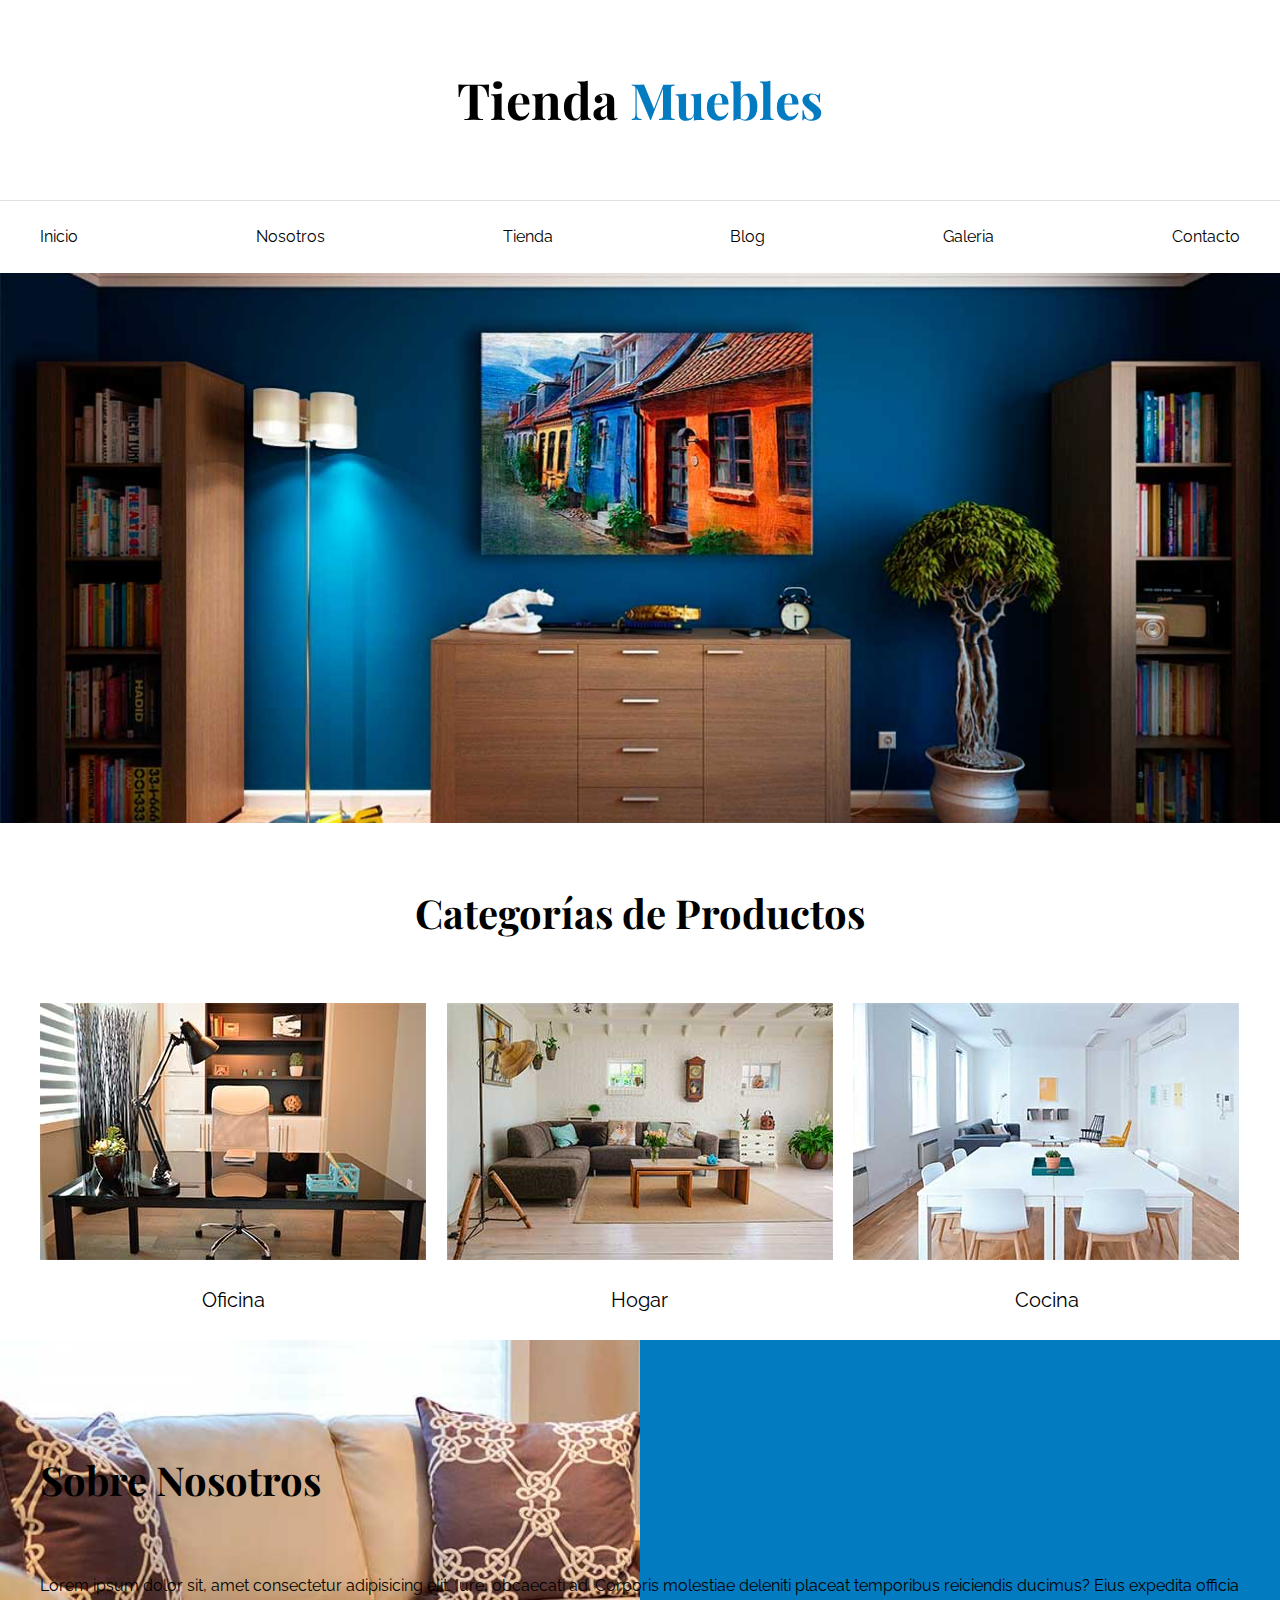
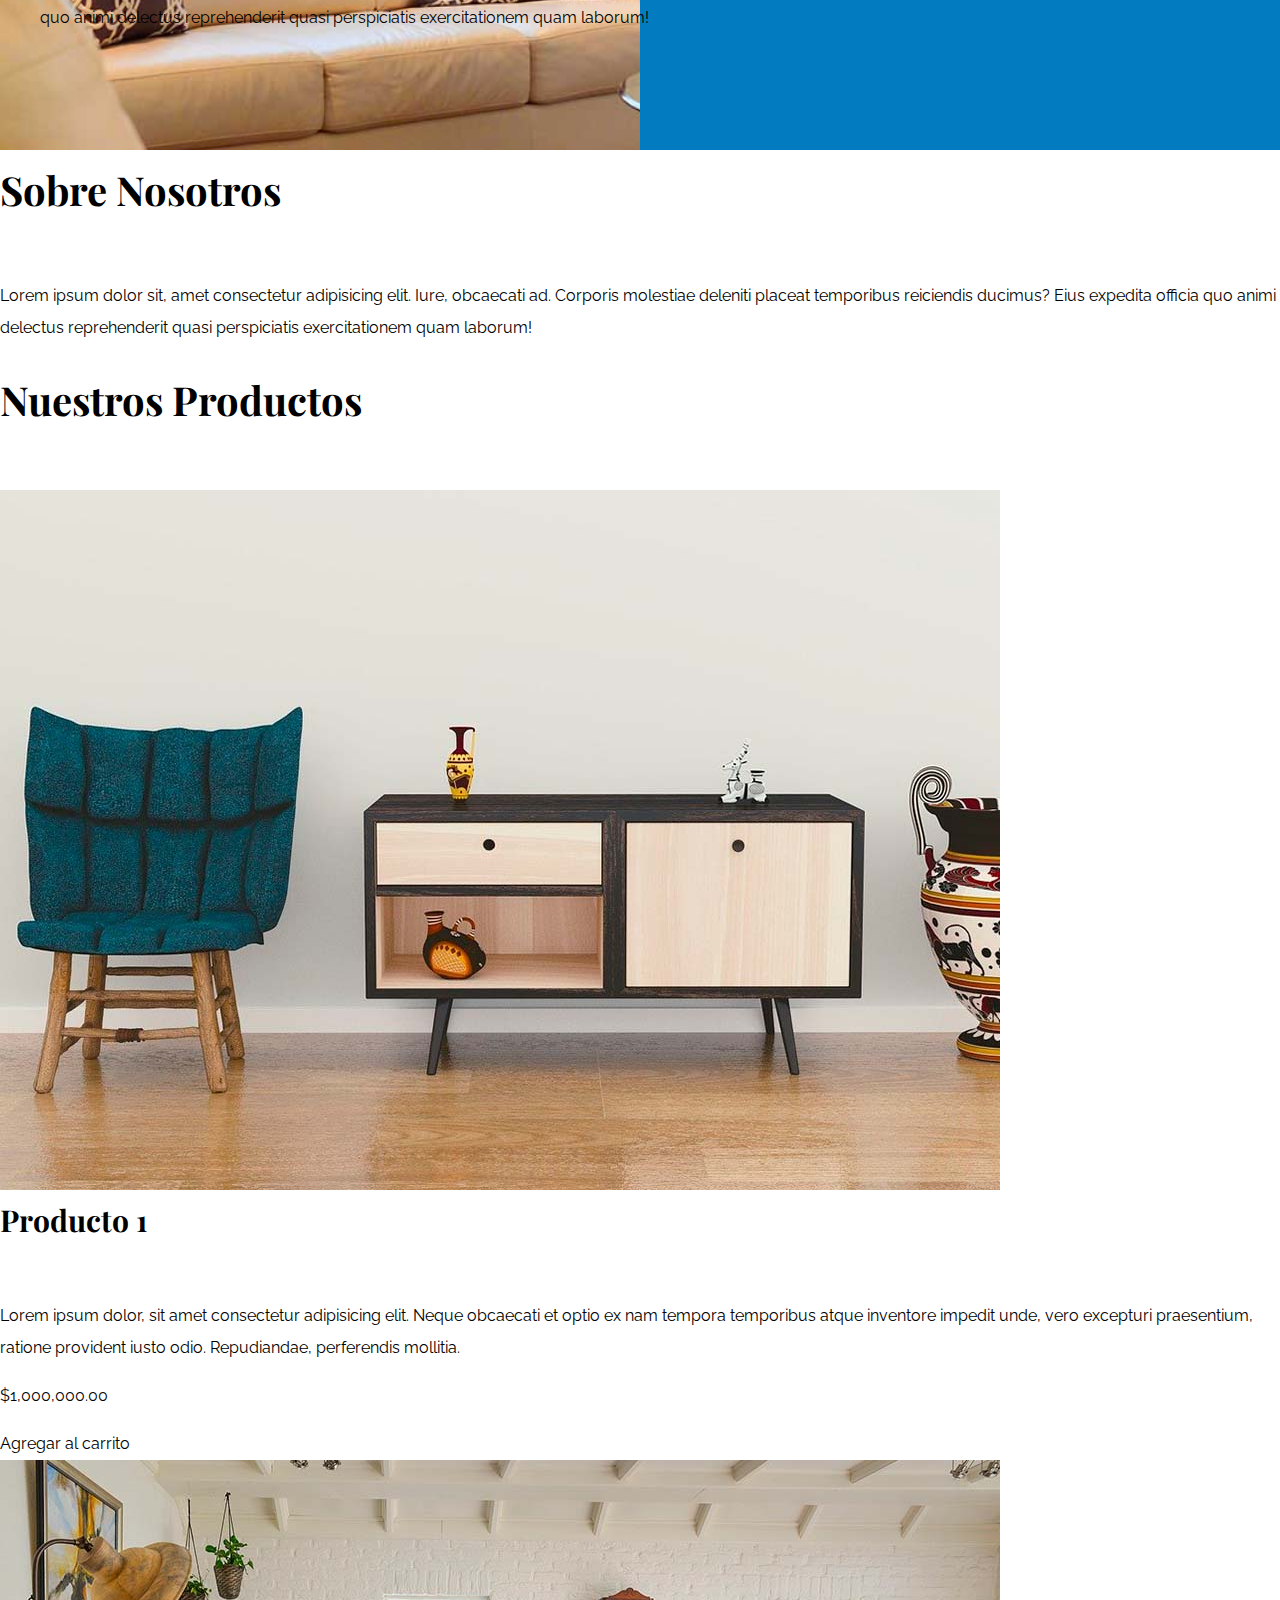
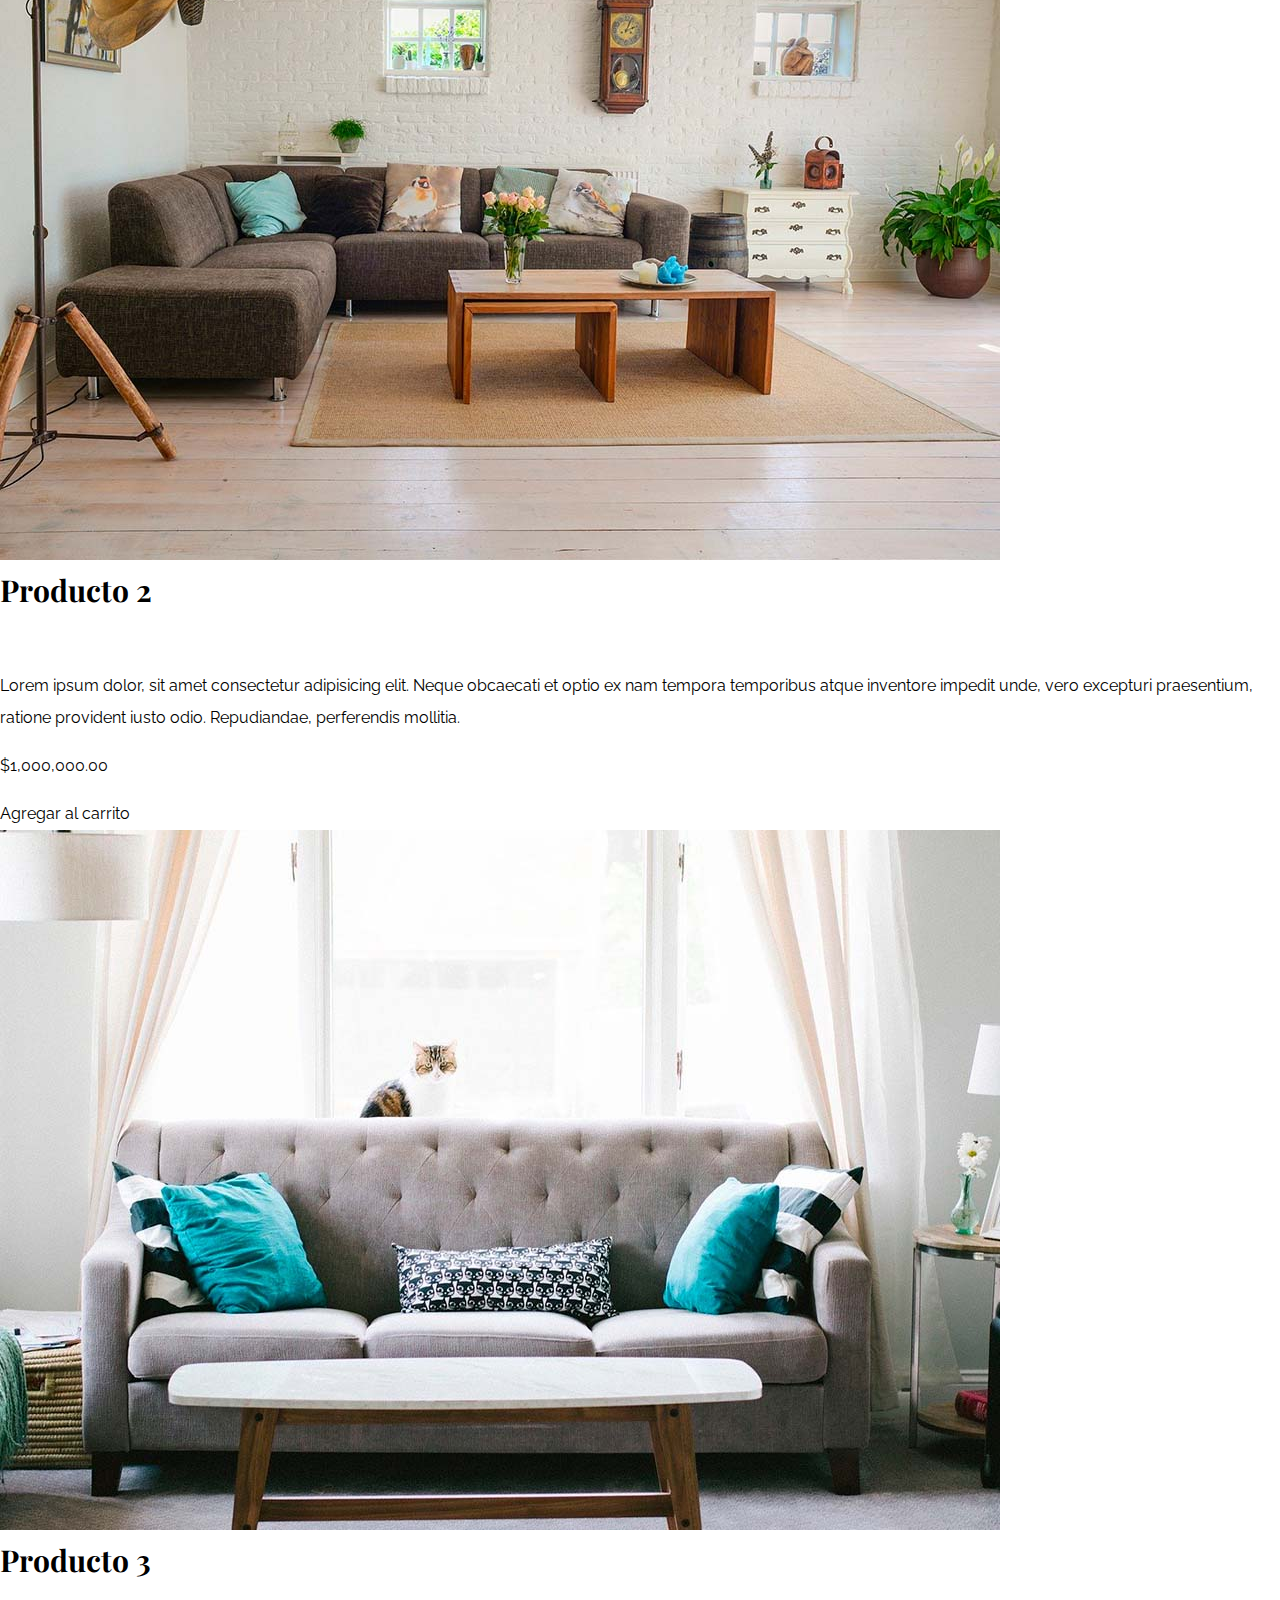
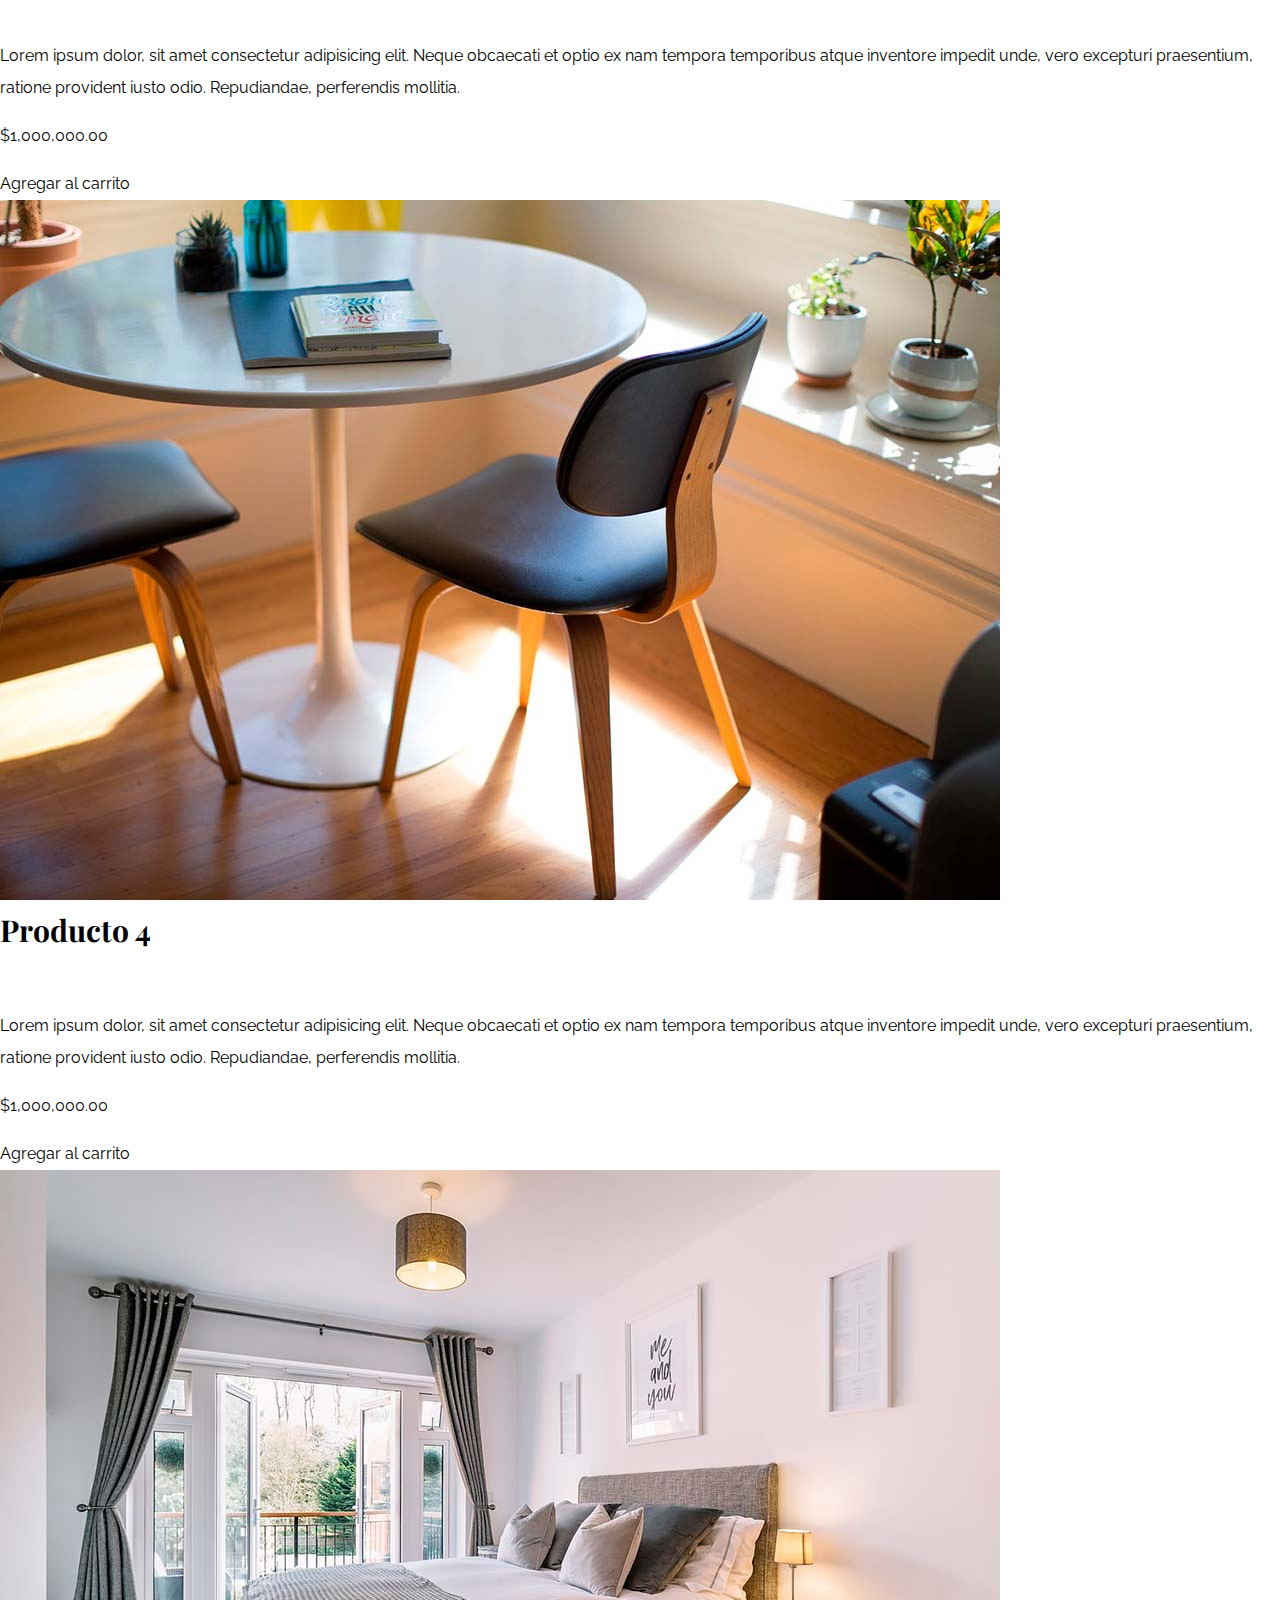
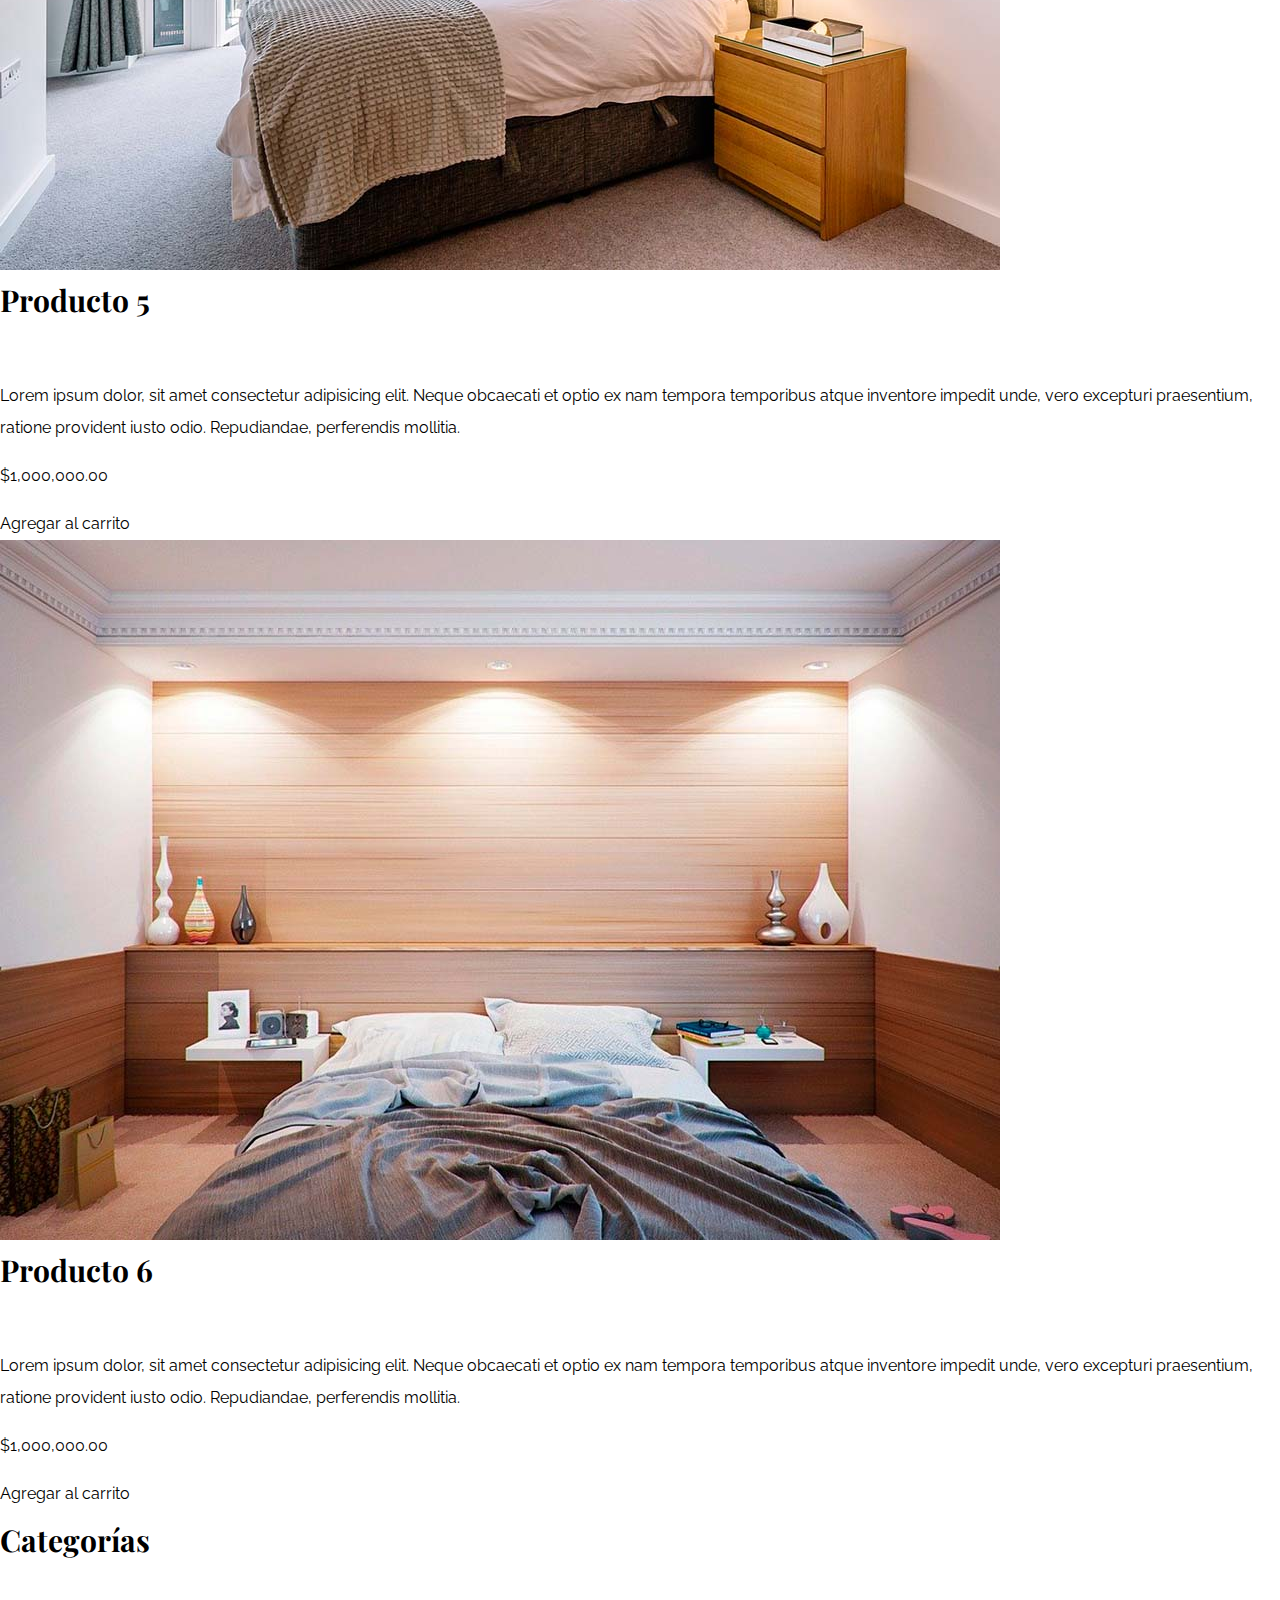
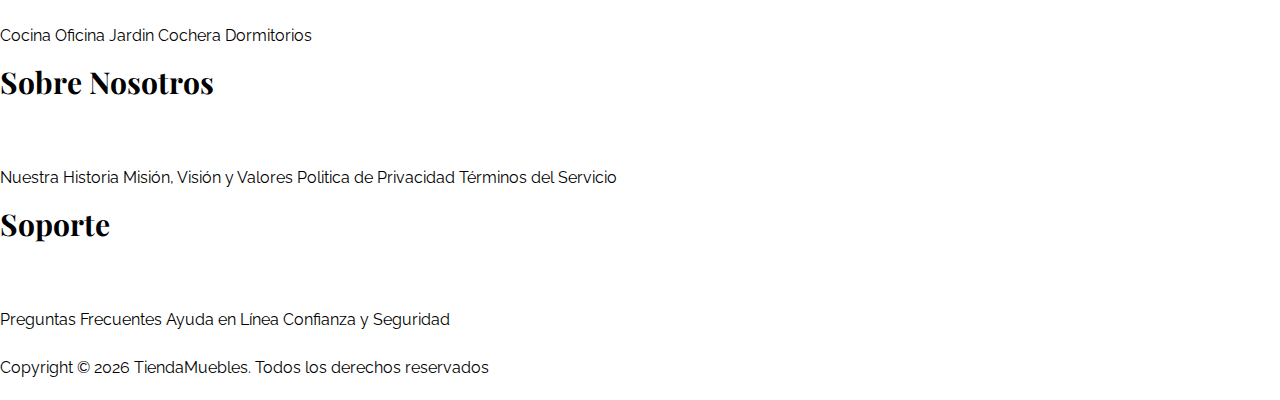
==== commit 1acda865: "Se añade una imagen a la seccion y se añaden estilos" ====
--- a/index.html
+++ b/index.html
@@ -52,7 +52,7 @@
     </section>
 
     <section class="sobre-nosotros">
-      <div>
+      <div class="contenedor">
         <h2>Sobre Nosotros</h2>
         <p>
           Lorem ipsum dolor sit, amet consectetur adipisicing elit. Iure,
--- a/css/app.css
+++ b/css/app.css
@@ -1,31 +1,57 @@
 html {
   box-sizing: border-box;
+  font-size: 62.5%; /* truco ===> 1rem=10px*/
 }
 *,
 *:before,
 *:after {
   box-sizing: inherit;
 }
+body {
+  font-family: "Raleway", sans-serif;
+  font-size: 1.6rem;
+  line-height: 2;
+}
 /*Globales */
+
+h1,
+h2,
+h3 {
+  font-family: "Playfair Display", serif;
+  margin: 0 0 5rem 0;
+}
+
+h1 {
+  font-size: 5rem;
+}
+
+h2 {
+  font-size: 4rem;
+}
+
+h3 {
+  font-size: 3rem; /*Esto equivale a 30px */
+}
+
 a {
   text-decoration: none;
   color: #000;
 }
 .contenedor {
-  max-width: 1200px;
+  max-width: 120rem;
   margin: 0 auto;
 }
 
 img {
   max-width: 100%;
-  display : block;
+  display: block;
 }
 
 /* Header y Navegacion */
 .nombre-sitio {
-  margin-top: 50px;
-  margin-bottom: 50px;
+  margin-top: 5rem; 
   text-align: center;
+ 
 }
 
 .nombre-sitio span {
@@ -33,10 +59,10 @@
 }
 
 .contenedor-navegacion {
-  border-top: 1px solid #e1e1e1;
+  border-top: 0.1rem solid #e1e1e1;
 }
 .nav-principal {
-  padding: 20px 0;
+  padding: 2rem 0;
   display: flex;
   justify-content: space-between;
 }
@@ -45,27 +71,46 @@
   background-image: url(../img/principal.jpg);
   background-repeat: no-repeat;
   background-size: cover;
-  height: 550px;
+  background-position: center center;
+  height: 55rem;
 }
 
 /*Categorias*/
-.categorias h2{
+.categorias{
+  padding-top: 5rem;
+}
+.categorias h2 {
   text-align: center;
 }
-.categorias a{
+.categorias a {
   display: block;
-text-align: center;
-padding: 20px;
-font-size: 20px;
+  text-align: center;
+  padding: 2rem;
+  font-size: 2rem;
 }
-.categorias a:hover{
+.categorias a:hover {
   background-color: #037bc0;
   color: #fff;
-  border-bottom-right-radius: 10px;
+  border-bottom-right-radius: 1rem;
 }
 
 .listado-categorias {
   display: grid;
   grid-template-columns: repeat(3, 1fr);
-  gap: 20px;
+  gap: 2rem;
 }
+/*Existen Formas de escribir CSS
+  -Modulo
+  -BEM
+  -SMACSS
+  -Utilidades 
+*/
+/*Bloque Nosotros*/
+.sobre-nosotros {
+  background-image: linear-gradient(to right, transparent 50%, #037bc0 50%, #037bc0 100%),url(../img/nosotros.jpg);
+  background-position: left center;
+  padding: 10rem 0;
+  background-repeat: no-repeat;
+  background-size: 100%, 120rem;
+ 
+}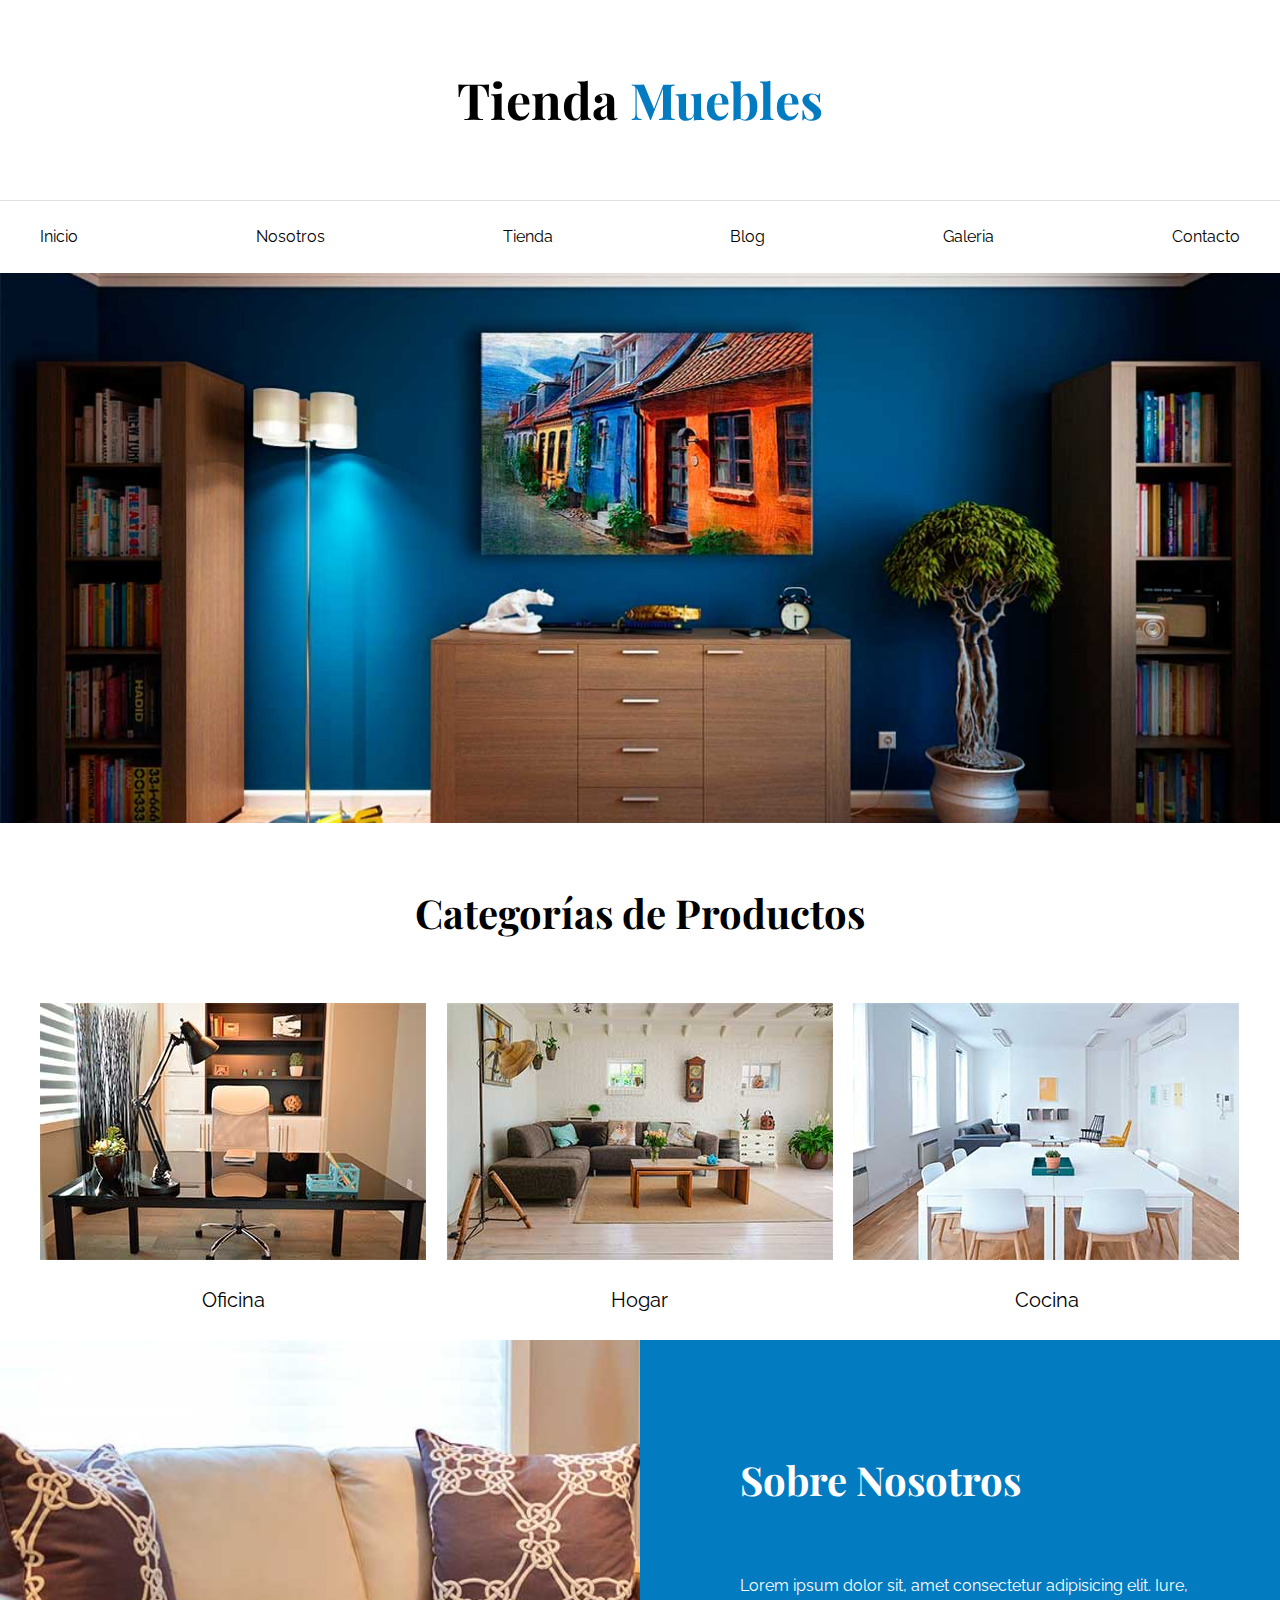
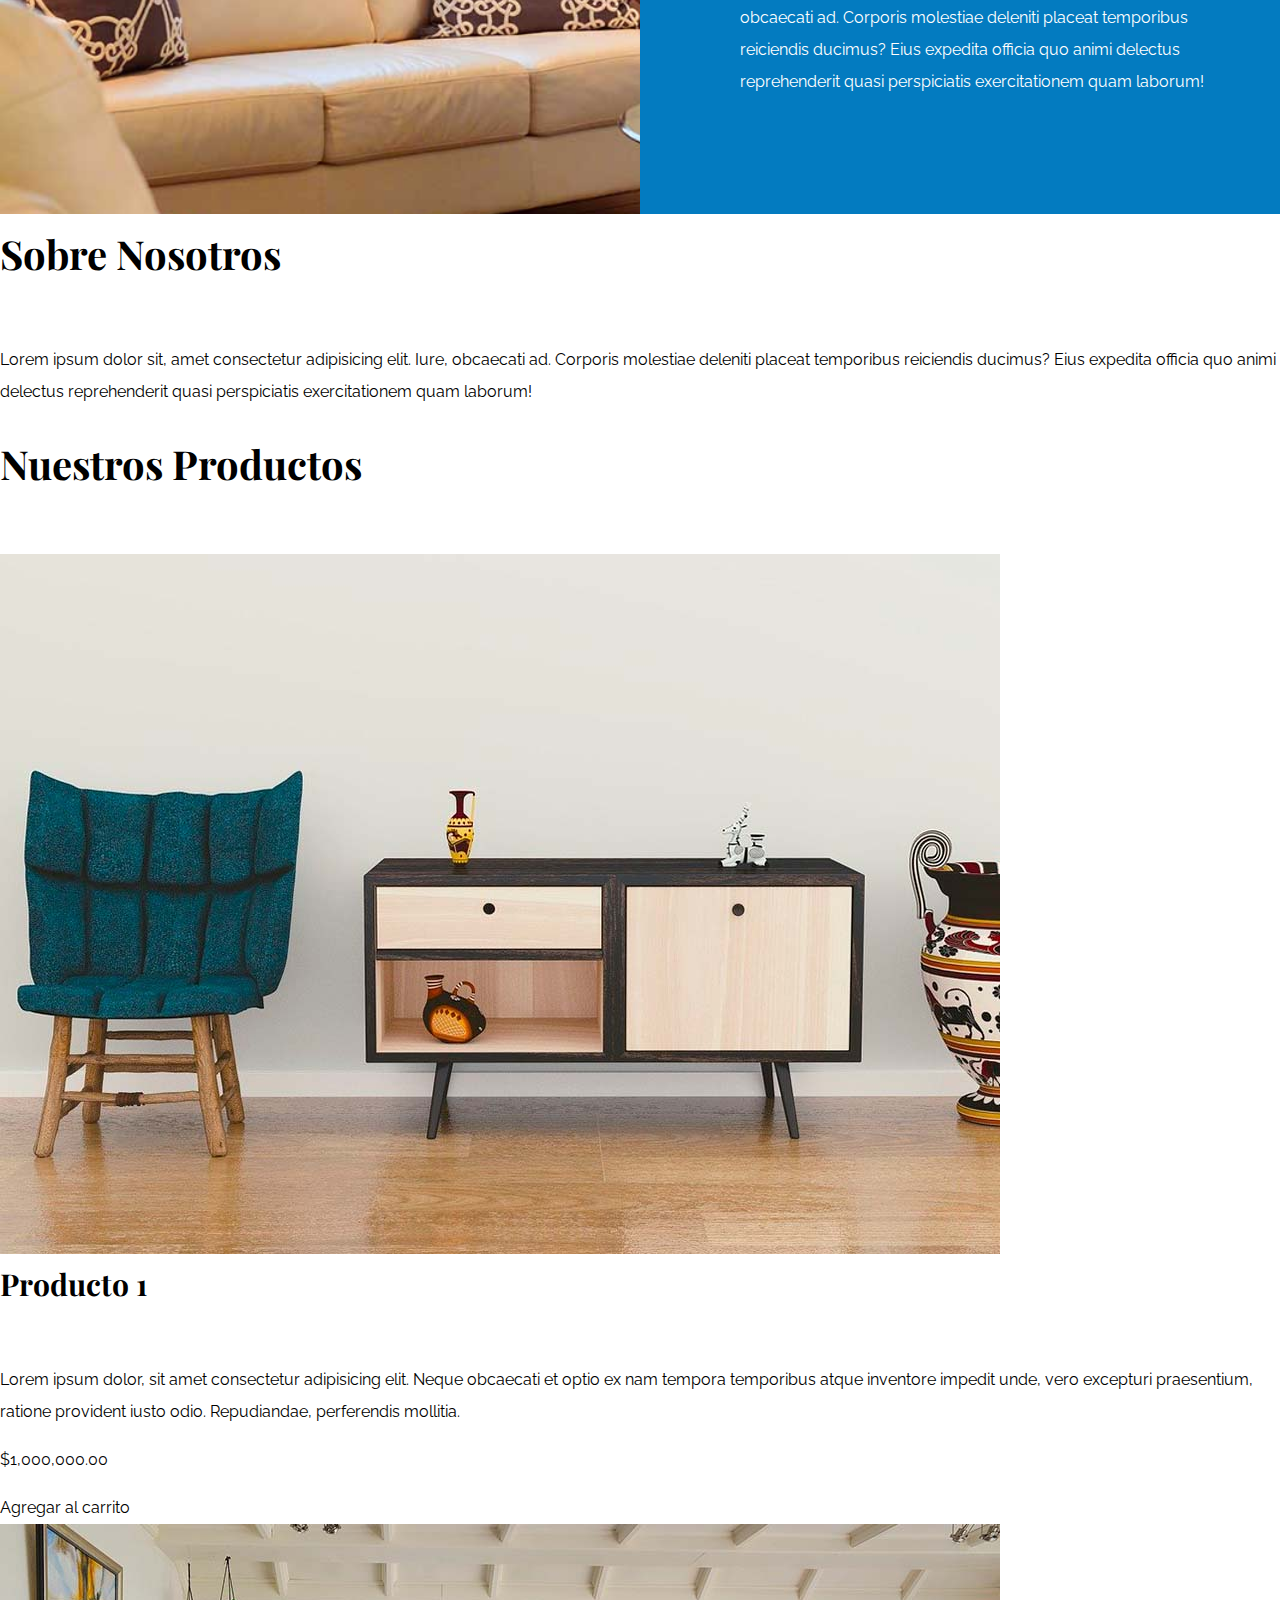
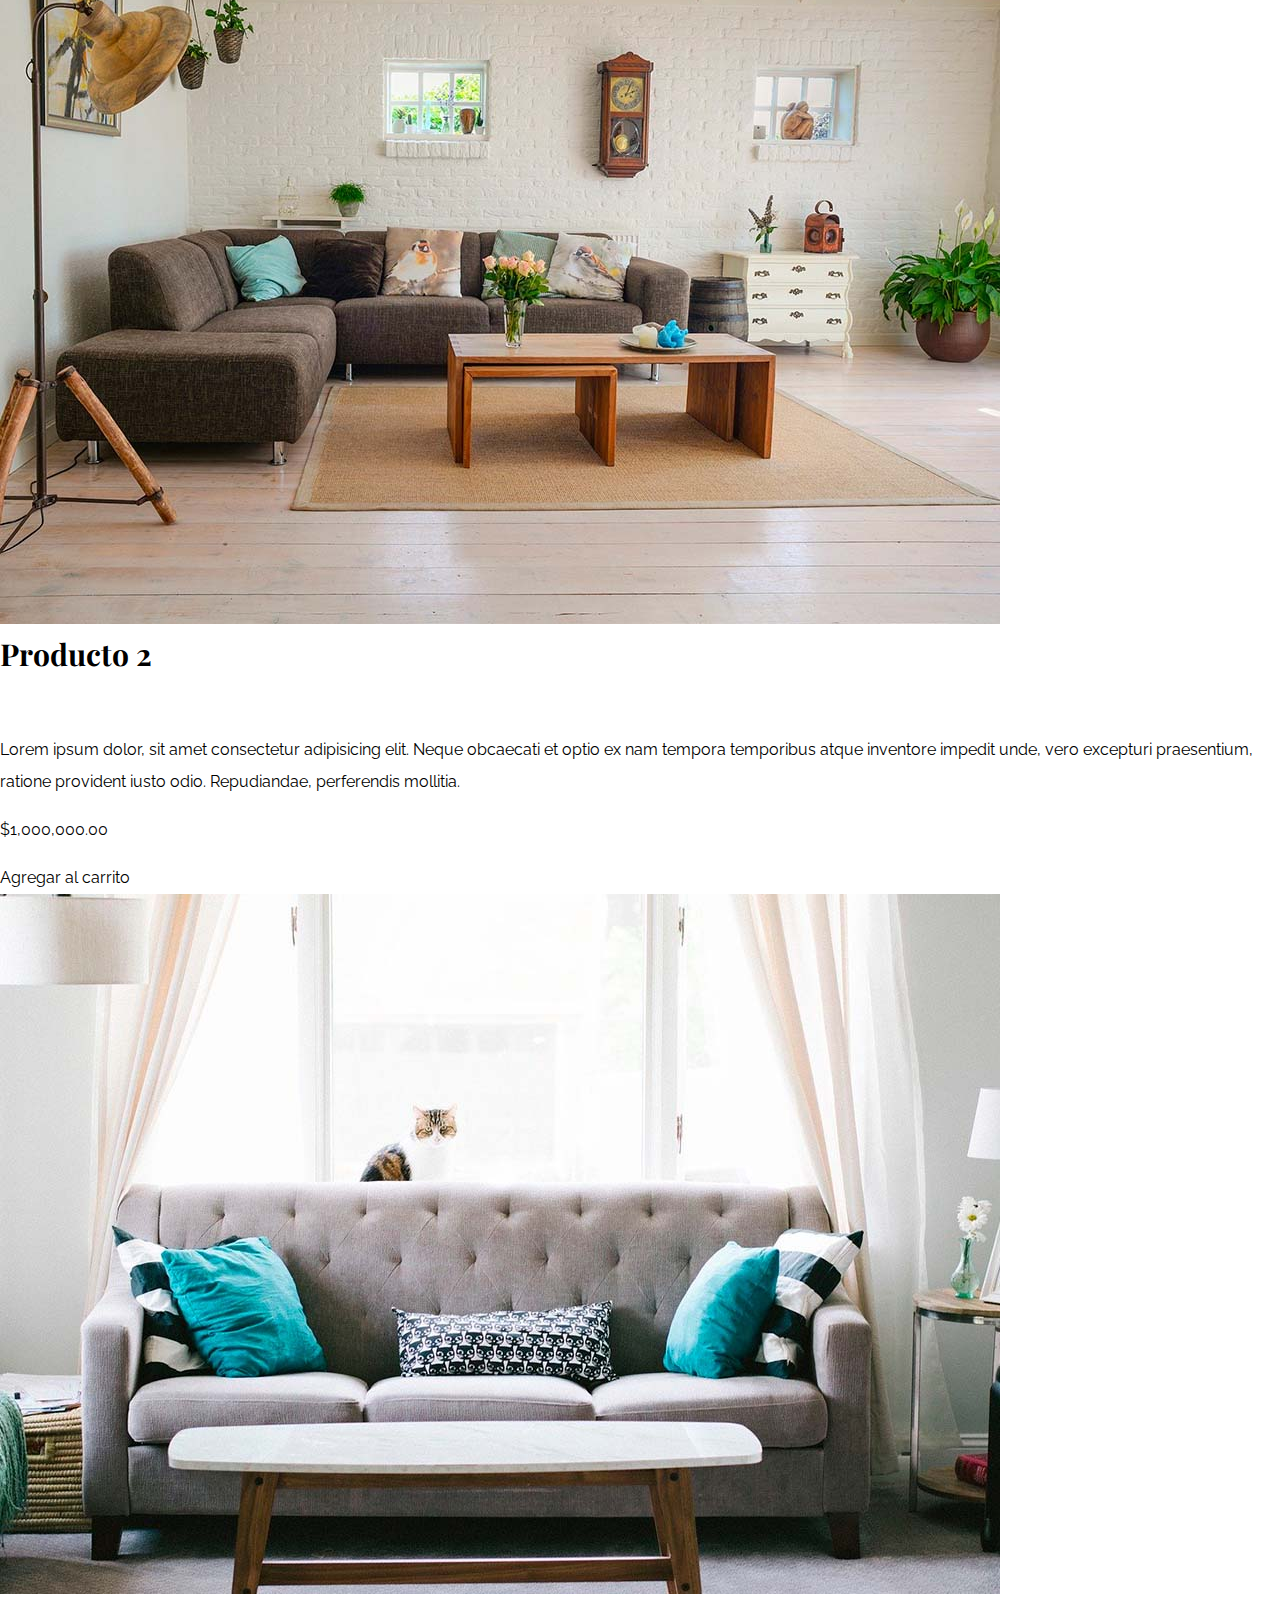
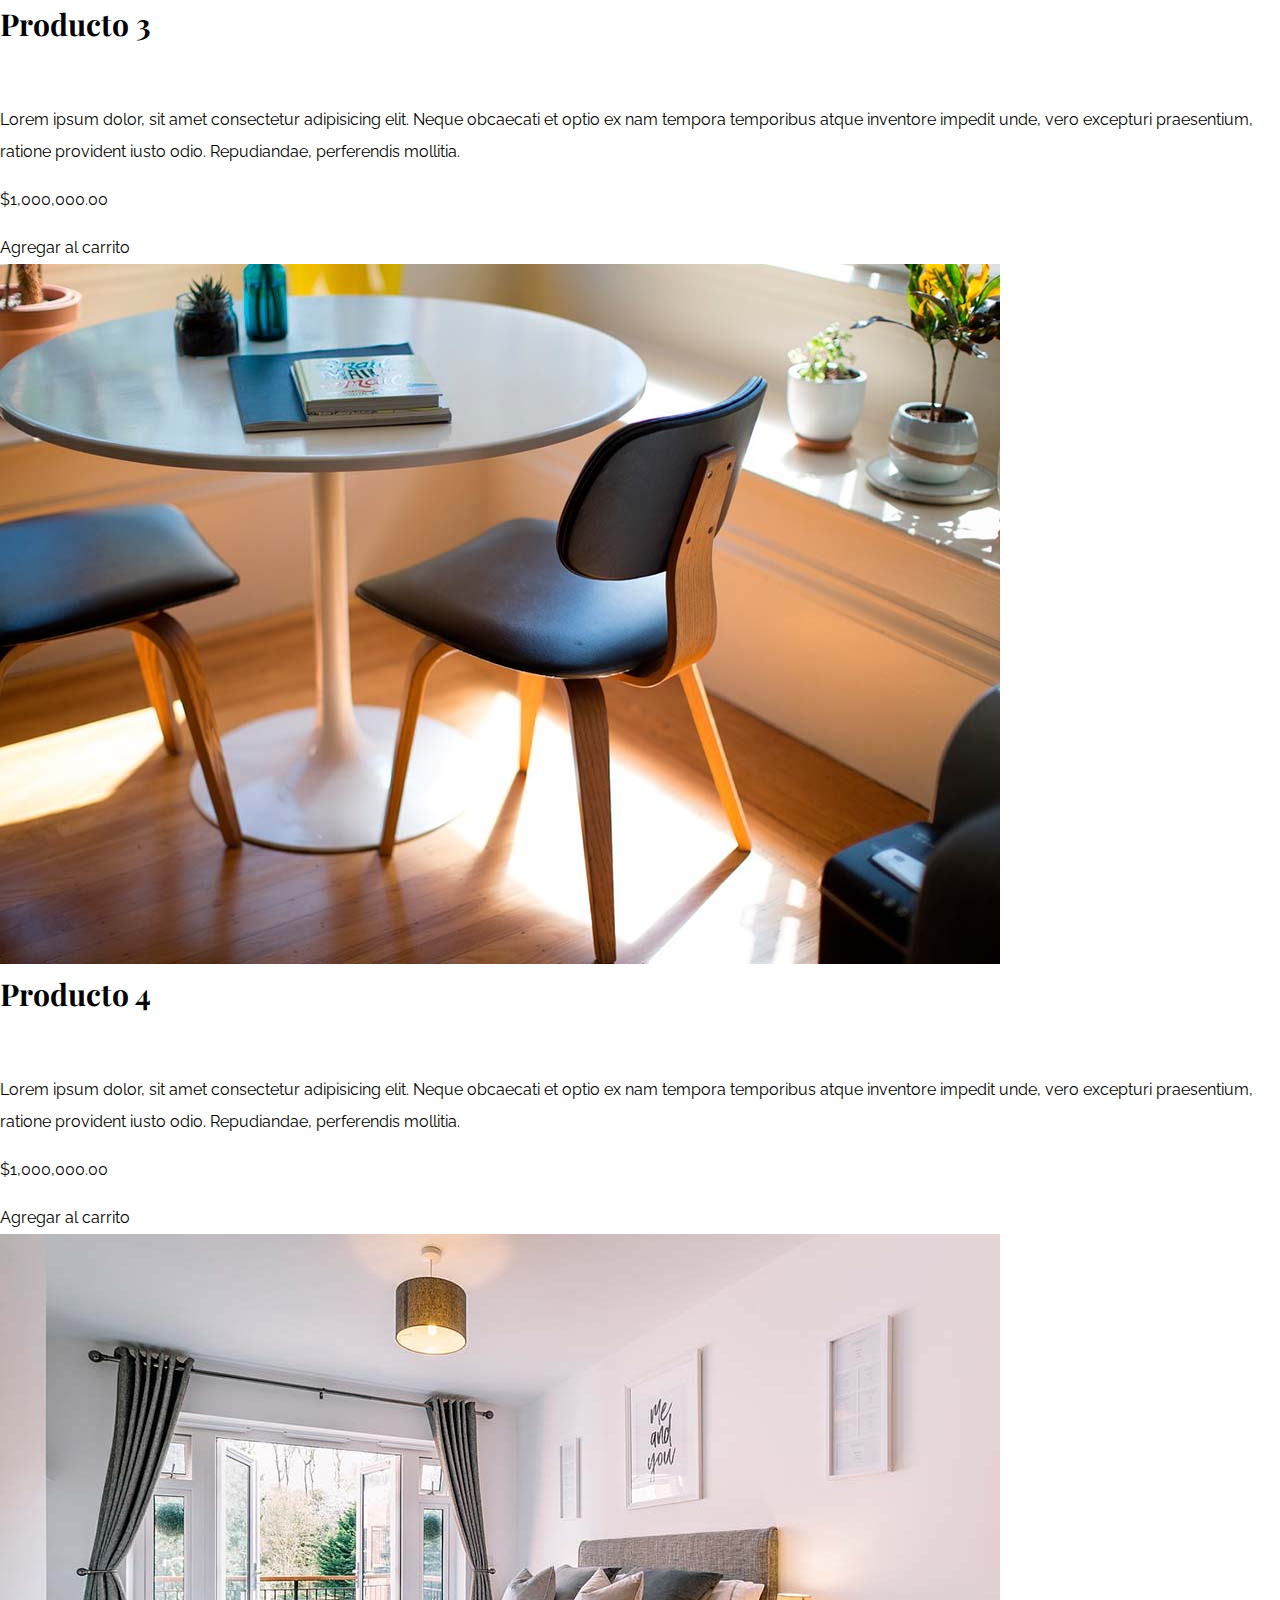
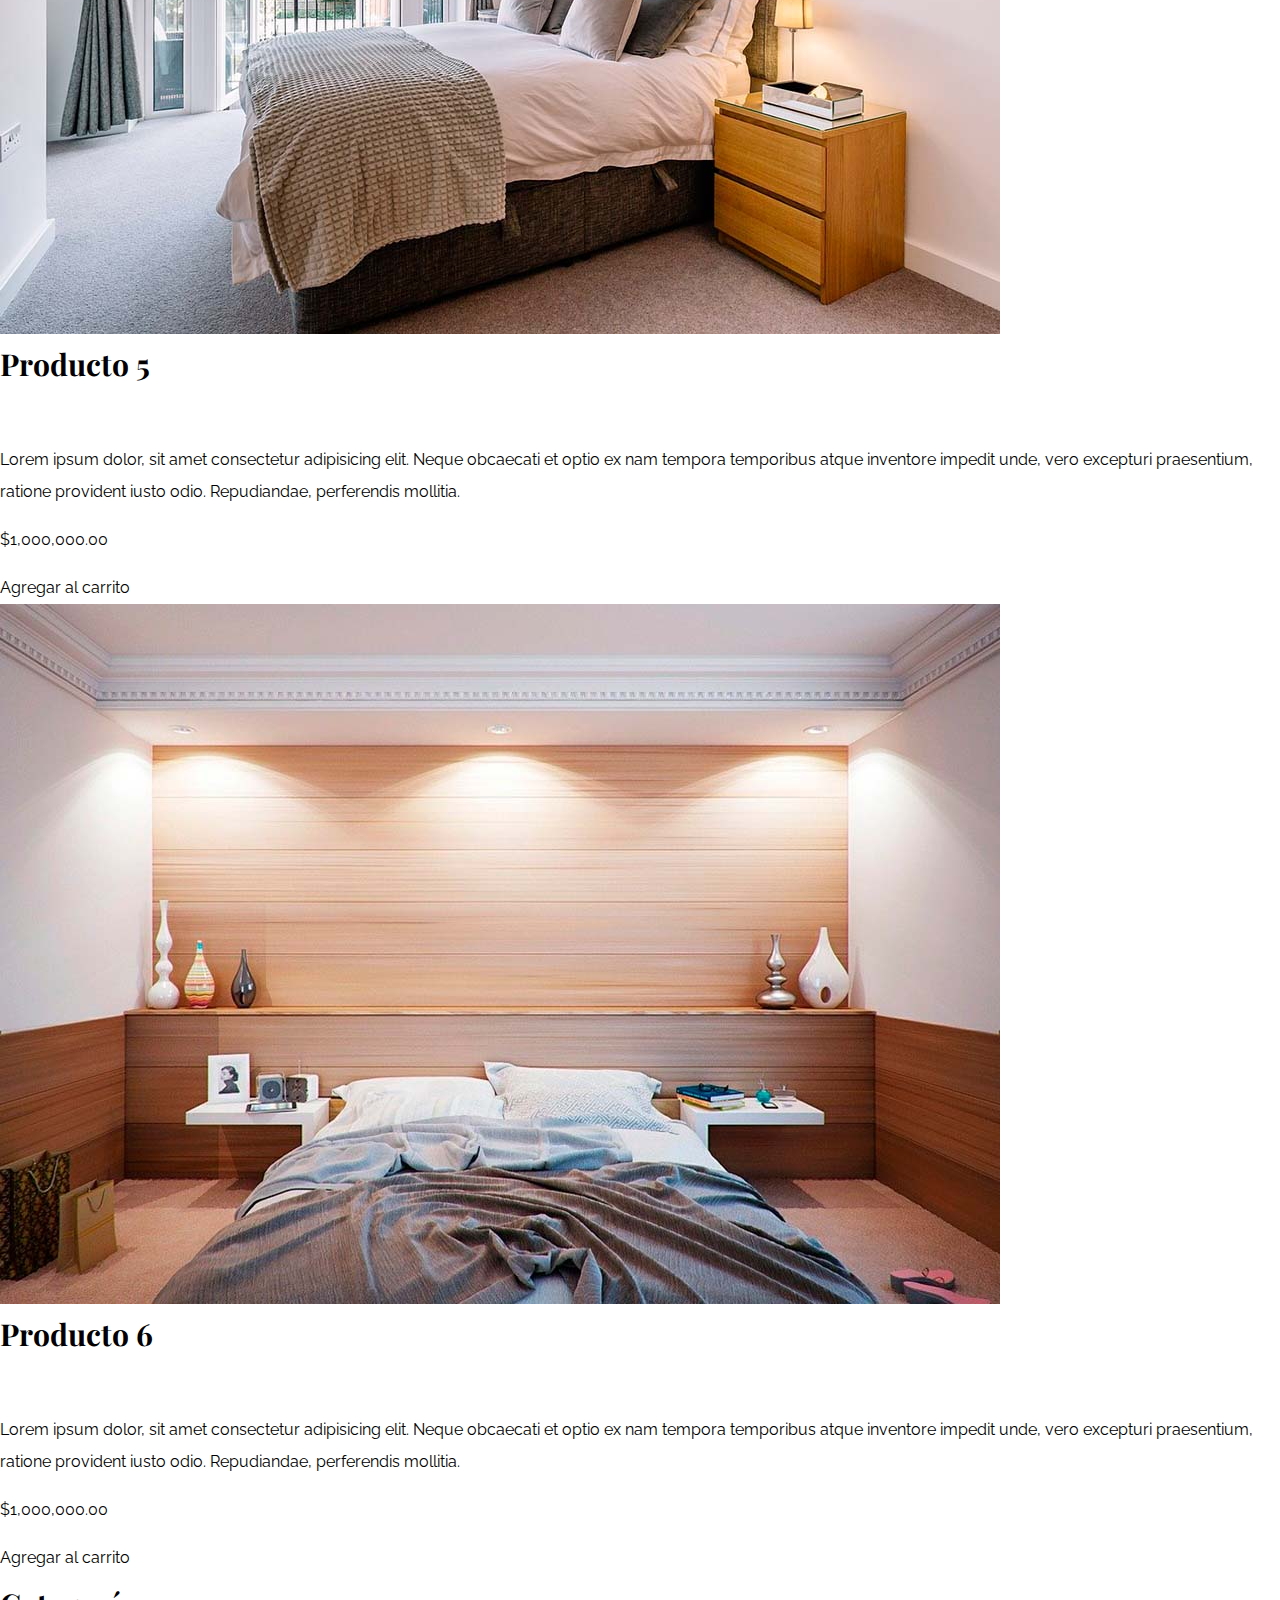
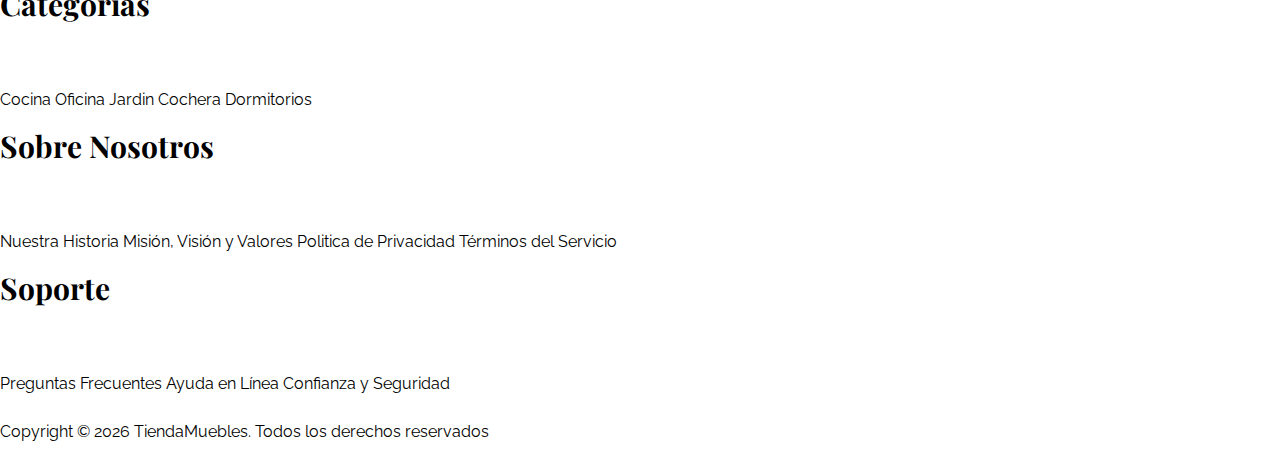
==== commit c0c80a9e: "Se utiliza CSS grid y flexbox para estilizar la seccion Nosotros" ====
--- a/index.html
+++ b/index.html
@@ -52,7 +52,8 @@
     </section>
 
     <section class="sobre-nosotros">
-      <div class="contenedor">
+      <div class="contenedor sobre-nosotros-grid">
+        <div class="texto-nosotros">
         <h2>Sobre Nosotros</h2>
         <p>
           Lorem ipsum dolor sit, amet consectetur adipisicing elit. Iure,
@@ -60,6 +61,7 @@
           reiciendis ducimus? Eius expedita officia quo animi delectus
           reprehenderit quasi perspiciatis exercitationem quam laborum!
         </p>
+      </div>
       </div>
     </section>
     <section class="sobre-empresa">
--- a/css/app.css
+++ b/css/app.css
@@ -113,4 +113,16 @@
   background-repeat: no-repeat;
   background-size: 100%, 120rem;
  
+}
+
+
+.sobre-nosotros-grid{
+  display: flex;
+ justify-content: flex-end;
+
+}
+.texto-nosotros{
+  flex-basis: 50%;
+  padding-left:10rem;
+  color: #fff;
 }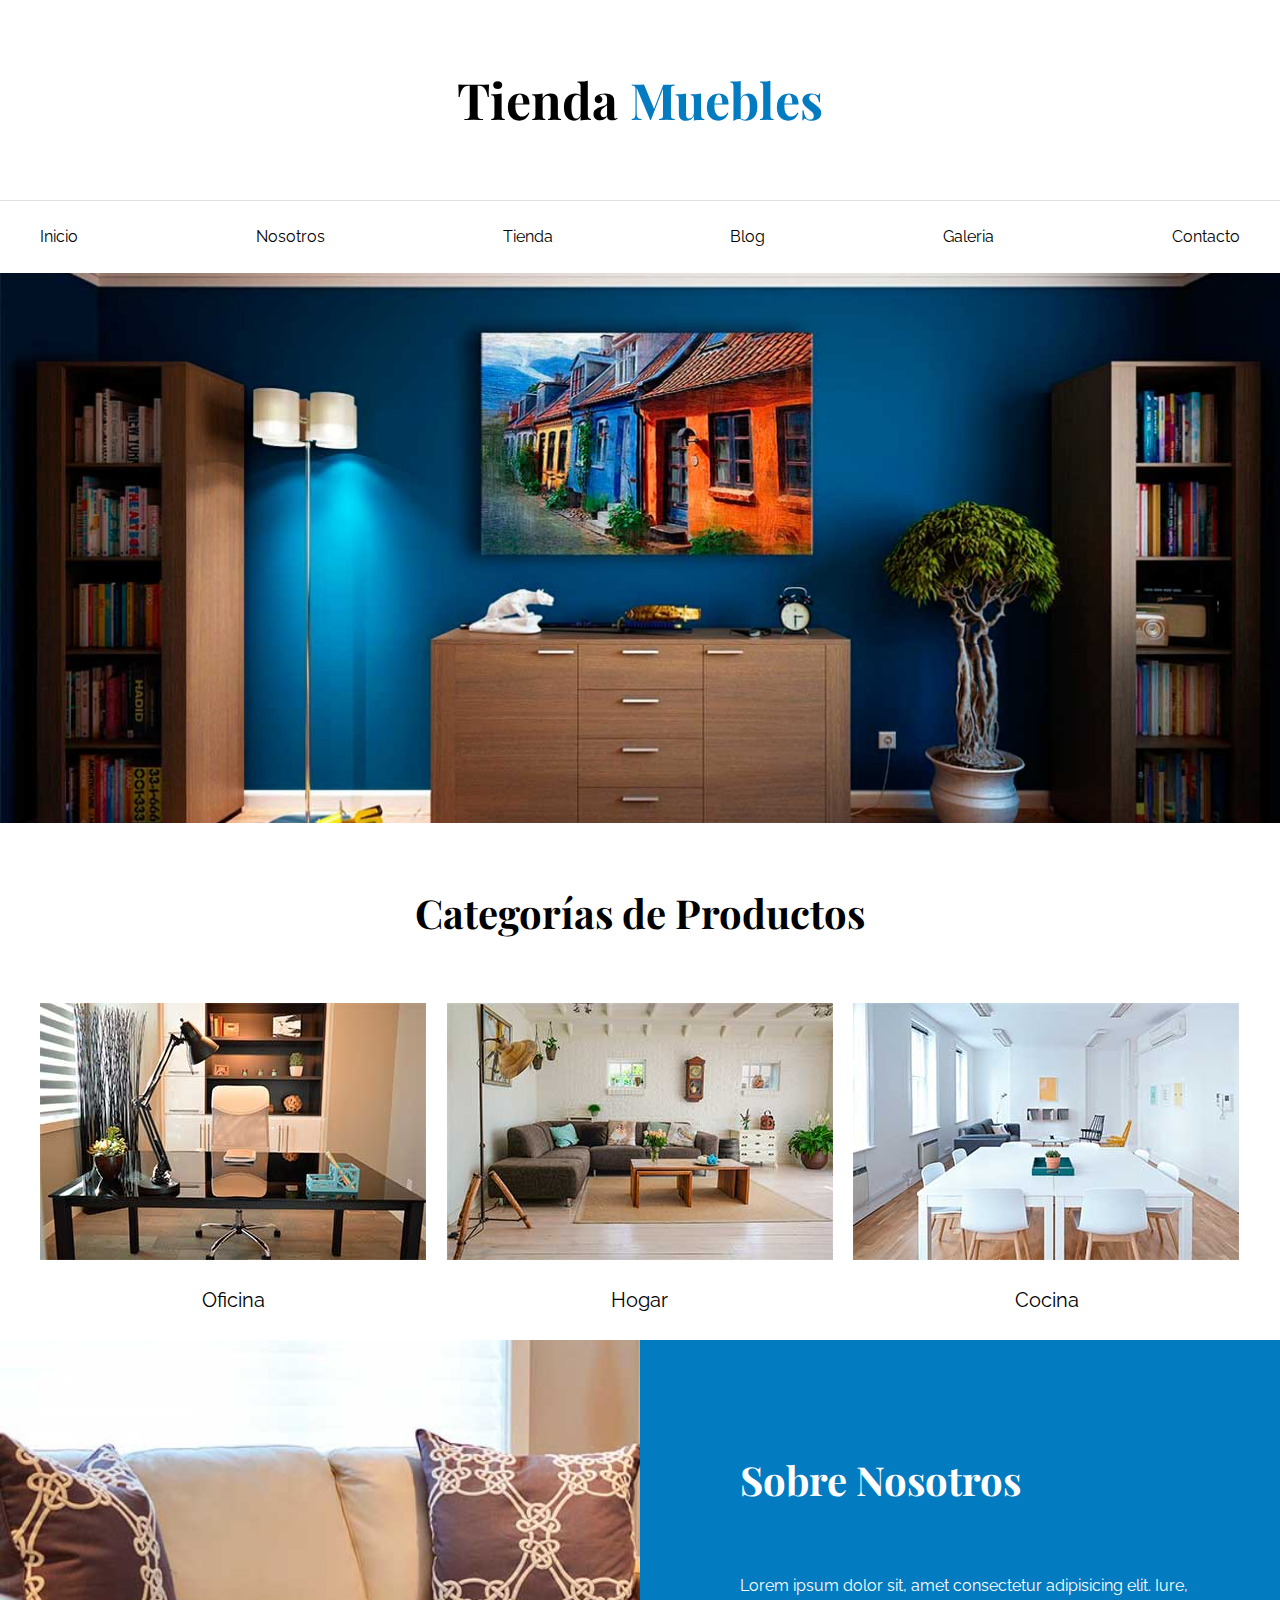
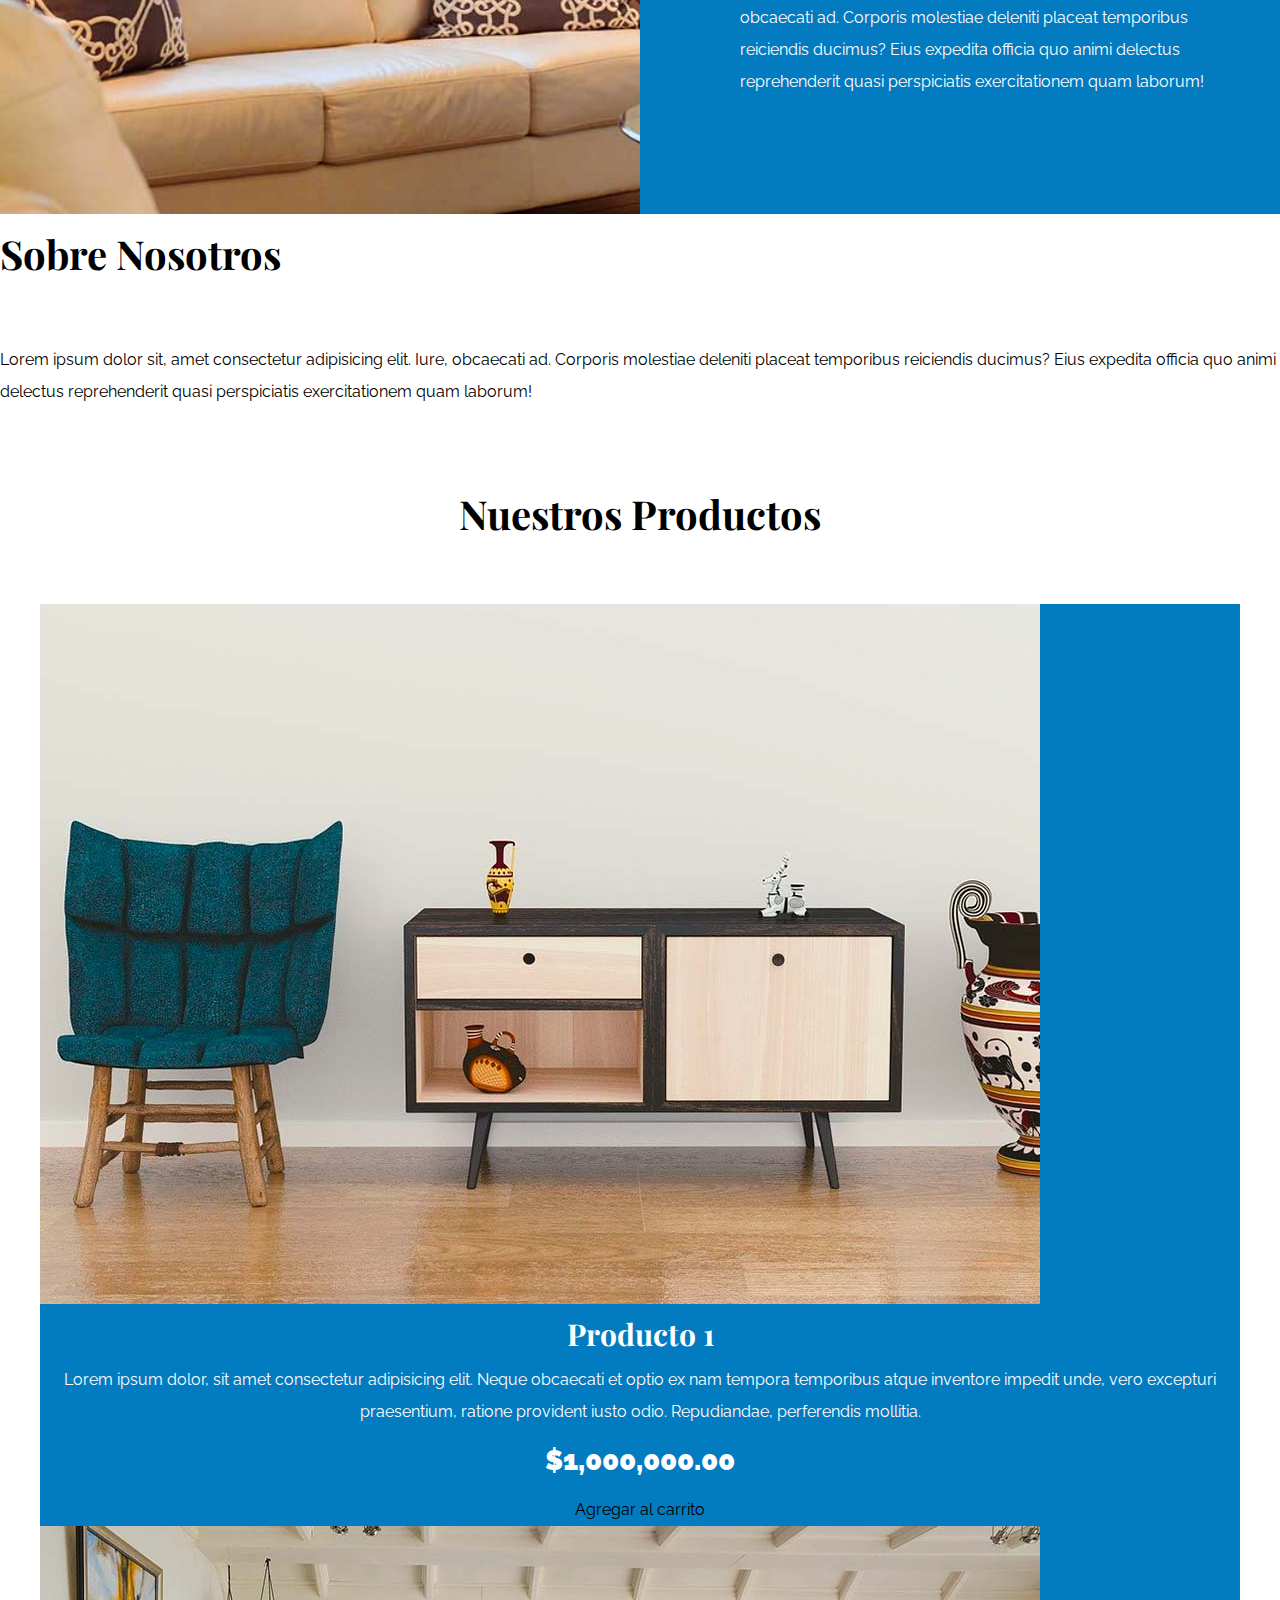
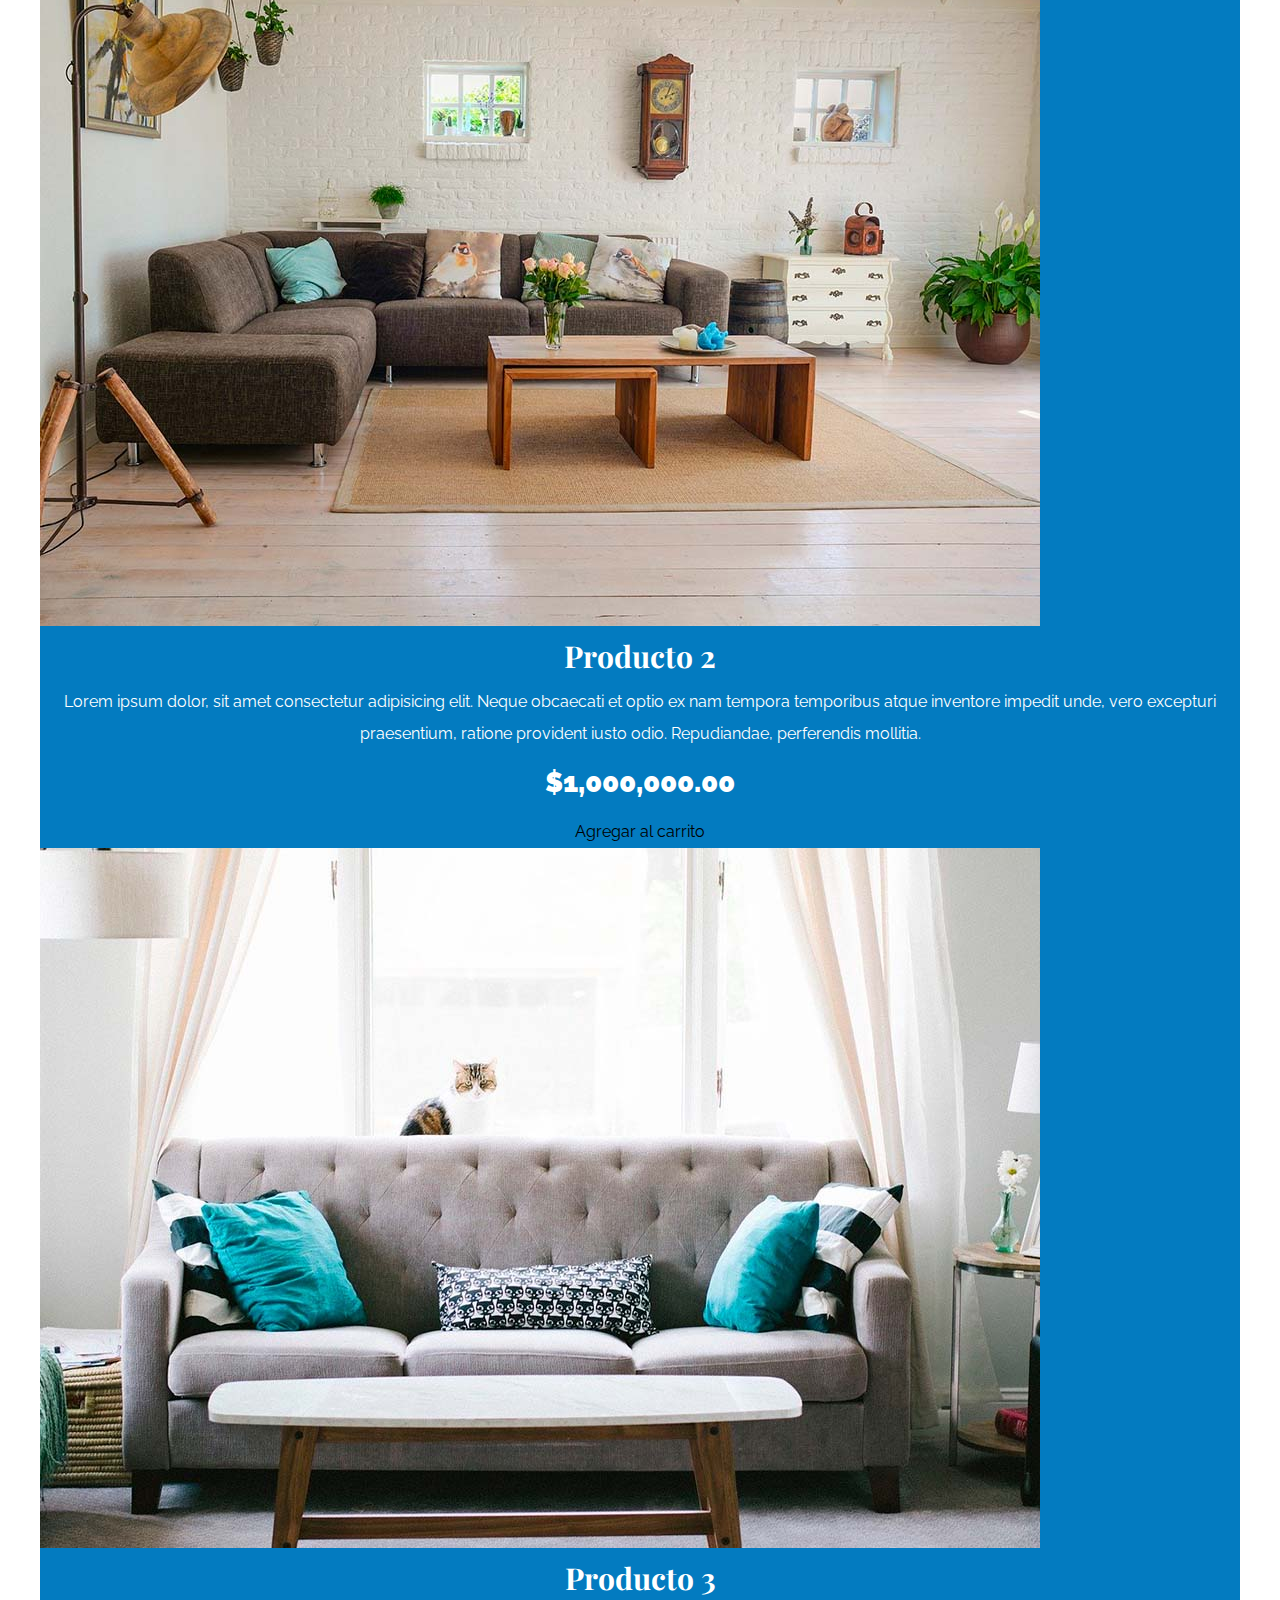
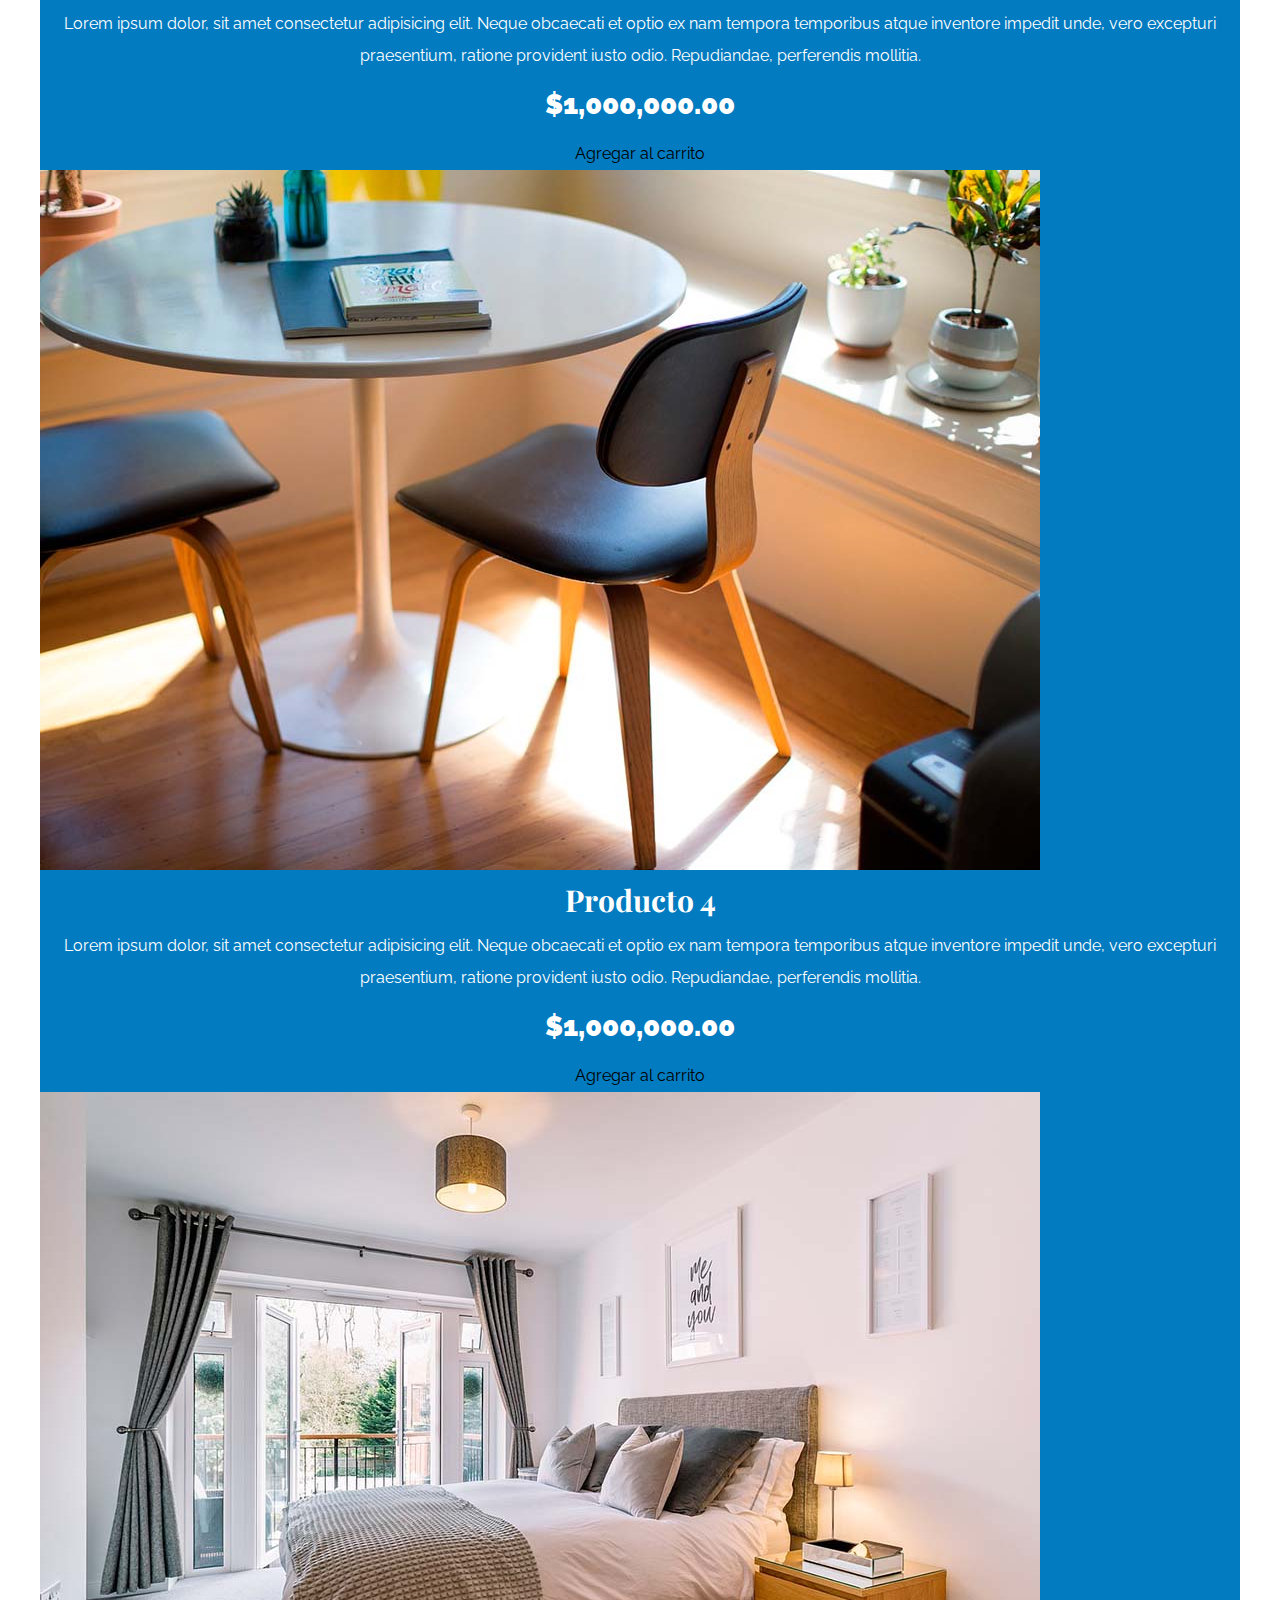
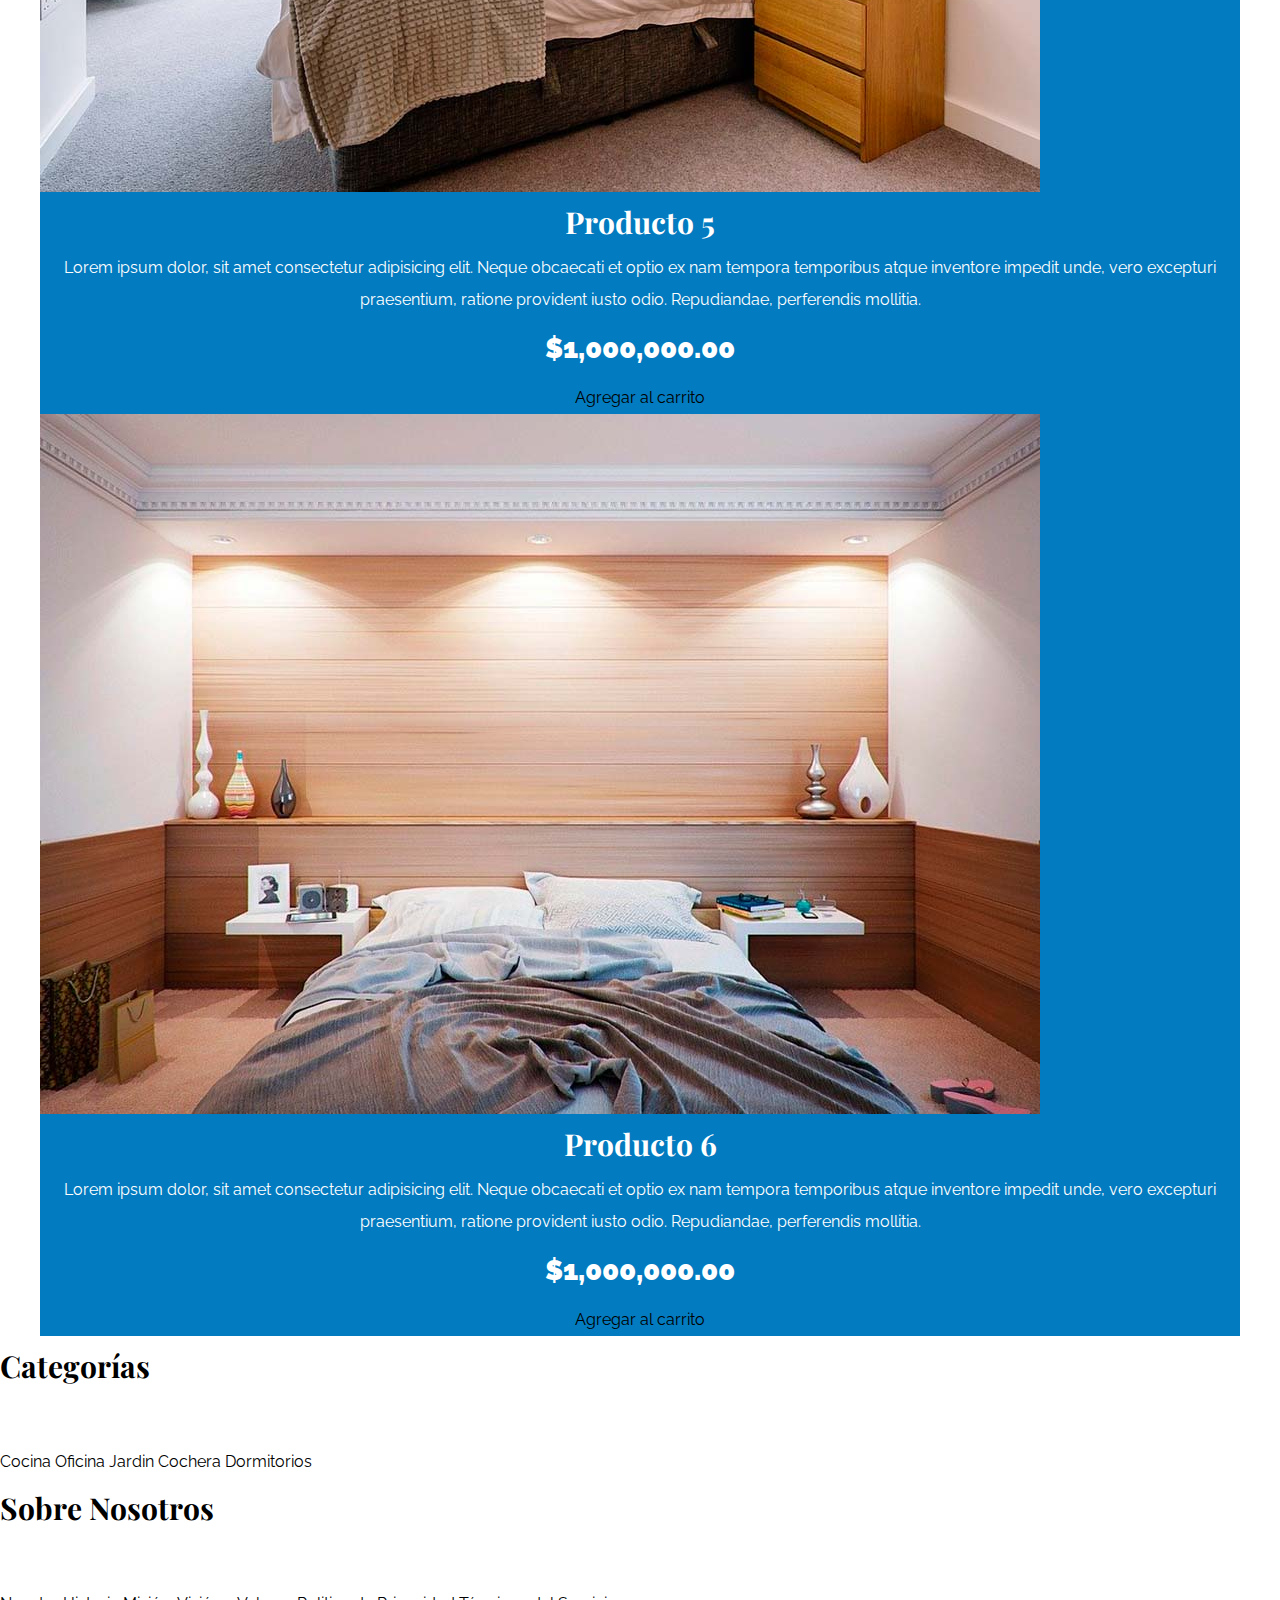
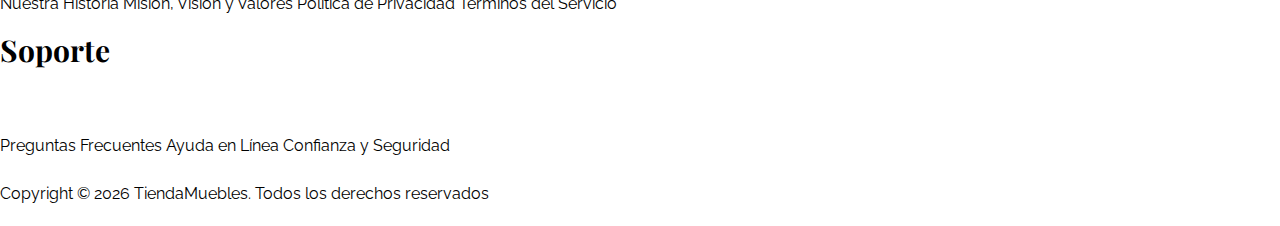
==== commit edf9fe63: "Se añaden estilos a las sección de productos" ====
--- a/index.html
+++ b/index.html
@@ -34,7 +34,7 @@
     <div class="hero"></div>
 
     <section class="contenedor categorias">
-      <h2>Categorías de<span> Productos</span></h2>
+      <h2 class="text-center">Categorías de Productos</h2>
       <div class="listado-categorias">
         <div class="categoria">
           <img src="img/categoria1.jpg" alt="Imagen Categoría" />
@@ -54,6 +54,18 @@
     <section class="sobre-nosotros">
       <div class="contenedor sobre-nosotros-grid">
         <div class="texto-nosotros">
+          <h2>Sobre Nosotros</h2>
+          <p>
+            Lorem ipsum dolor sit, amet consectetur adipisicing elit. Iure,
+            obcaecati ad. Corporis molestiae deleniti placeat temporibus
+            reiciendis ducimus? Eius expedita officia quo animi delectus
+            reprehenderit quasi perspiciatis exercitationem quam laborum!
+          </p>
+        </div>
+      </div>
+    </section>
+    <section class="sobre-empresa">
+      <div>
         <h2>Sobre Nosotros</h2>
         <p>
           Lorem ipsum dolor sit, amet consectetur adipisicing elit. Iure,
@@ -62,25 +74,13 @@
           reprehenderit quasi perspiciatis exercitationem quam laborum!
         </p>
       </div>
-      </div>
     </section>
-    <section class="sobre-empresa">
-      <div>
-        <h2>Sobre Nosotros</h2>
-        <p>
-          Lorem ipsum dolor sit, amet consectetur adipisicing elit. Iure,
-          obcaecati ad. Corporis molestiae deleniti placeat temporibus
-          reiciendis ducimus? Eius expedita officia quo animi delectus
-          reprehenderit quasi perspiciatis exercitationem quam laborum!
-        </p>
-      </div>
-    </section>
-    <main>
-      <h2>Nuestros Productos</h2>
-      <div>
-        <div>
+    <main class="contenido-principal contenedor">
+      <h2 class="text-center">Nuestros Productos</h2>
+      <div class="listado-productos">
+        <div class="producto">
           <img src="img/producto1.jpg" alt="Imagen Producto" />
-          <div>
+          <div class="texto-producto">
             <h3>Producto 1</h3>
             <p>
               Lorem ipsum dolor, sit amet consectetur adipisicing elit. Neque
@@ -88,15 +88,15 @@
               impedit unde, vero excepturi praesentium, ratione provident iusto
               odio. Repudiandae, perferendis mollitia.
             </p>
-            <p>$1,000,000.00</p>
-            <a href="#">Agregar al carrito</a>
-          </div>
-          <!-- Info Producto -->
-        </div>
-        <!-- Producto -->
-        <div>
+            <p class="precio">$1,000,000.00</p>
+            <a href="#">Agregar al carrito</a>
+          </div>
+          <!-- Info Producto -->
+        </div>
+        <!-- Producto -->
+        <div class="producto">
           <img src="img/producto2.jpg" alt="Imagen Producto" />
-          <div>
+          <div class="texto-producto">
             <h3>Producto 2</h3>
             <p>
               Lorem ipsum dolor, sit amet consectetur adipisicing elit. Neque
@@ -104,15 +104,15 @@
               impedit unde, vero excepturi praesentium, ratione provident iusto
               odio. Repudiandae, perferendis mollitia.
             </p>
-            <p>$1,000,000.00</p>
-            <a href="#">Agregar al carrito</a>
-          </div>
-          <!-- Info Producto -->
-        </div>
-        <!-- Producto -->
-        <div>
+            <p class="precio">$1,000,000.00</p>
+            <a href="#">Agregar al carrito</a>
+          </div>
+          <!-- Info Producto -->
+        </div>
+        <!-- Producto -->
+        <div class="producto">
           <img src="img/producto3.jpg" alt="Imagen Producto" />
-          <div>
+          <div class="texto-producto">
             <h3>Producto 3</h3>
             <p>
               Lorem ipsum dolor, sit amet consectetur adipisicing elit. Neque
@@ -120,15 +120,15 @@
               impedit unde, vero excepturi praesentium, ratione provident iusto
               odio. Repudiandae, perferendis mollitia.
             </p>
-            <p>$1,000,000.00</p>
-            <a href="#">Agregar al carrito</a>
-          </div>
-          <!-- Info Producto -->
-        </div>
-        <!-- Producto -->
-        <div>
+            <p class="precio">$1,000,000.00</p>
+            <a href="#">Agregar al carrito</a>
+          </div>
+          <!-- Info Producto -->
+        </div>
+        <!-- Producto -->
+        <div class="producto">
           <img src="img/producto4.jpg" alt="Imagen Producto" />
-          <div>
+          <div class="texto-producto">
             <h3>Producto 4</h3>
             <p>
               Lorem ipsum dolor, sit amet consectetur adipisicing elit. Neque
@@ -136,15 +136,15 @@
               impedit unde, vero excepturi praesentium, ratione provident iusto
               odio. Repudiandae, perferendis mollitia.
             </p>
-            <p>$1,000,000.00</p>
-            <a href="#">Agregar al carrito</a>
-          </div>
-          <!-- Info Producto -->
-        </div>
-        <!-- Producto -->
-        <div>
+            <p class="precio">$1,000,000.00</p>
+            <a href="#">Agregar al carrito</a>
+          </div>
+          <!-- Info Producto -->
+        </div>
+        <!-- Producto -->
+        <div class="producto">
           <img src="img/producto5.jpg" alt="Imagen Producto" />
-          <div>
+          <div class="texto-producto">
             <h3>Producto 5</h3>
             <p>
               Lorem ipsum dolor, sit amet consectetur adipisicing elit. Neque
@@ -152,15 +152,15 @@
               impedit unde, vero excepturi praesentium, ratione provident iusto
               odio. Repudiandae, perferendis mollitia.
             </p>
-            <p>$1,000,000.00</p>
-            <a href="#">Agregar al carrito</a>
-          </div>
-          <!-- Info Producto -->
-        </div>
-        <!-- Producto -->
-        <div>
+            <p class="precio">$1,000,000.00</p>
+            <a href="#">Agregar al carrito</a>
+          </div>
+          <!-- Info Producto -->
+        </div>
+        <!-- Producto -->
+        <div class="producto">
           <img src="img/producto6.jpg" alt="Imagen Producto" />
-          <div>
+          <div class="texto-producto">
             <h3>Producto 6</h3>
             <p>
               Lorem ipsum dolor, sit amet consectetur adipisicing elit. Neque
@@ -168,7 +168,7 @@
               impedit unde, vero excepturi praesentium, ratione provident iusto
               odio. Repudiandae, perferendis mollitia.
             </p>
-            <p>$1,000,000.00</p>
+            <p class="precio">$1,000,000.00</p>
             <a href="#">Agregar al carrito</a>
           </div>
           <!-- Info Producto -->
--- a/css/app.css
+++ b/css/app.css
@@ -46,12 +46,15 @@
   max-width: 100%;
   display: block;
 }
+/*Utilidades*/
+.text-center {
+  text-align: center;
+}
 
 /* Header y Navegacion */
 .nombre-sitio {
-  margin-top: 5rem; 
+  margin-top: 5rem;
   text-align: center;
- 
 }
 
 .nombre-sitio span {
@@ -76,12 +79,10 @@
 }
 
 /*Categorias*/
-.categorias{
+.categorias {
   padding-top: 5rem;
 }
-.categorias h2 {
-  text-align: center;
-}
+
 .categorias a {
   display: block;
   text-align: center;
@@ -107,22 +108,50 @@
 */
 /*Bloque Nosotros*/
 .sobre-nosotros {
-  background-image: linear-gradient(to right, transparent 50%, #037bc0 50%, #037bc0 100%),url(../img/nosotros.jpg);
+  background-image: linear-gradient(
+      to right,
+      transparent 50%,
+      #037bc0 50%,
+      #037bc0 100%
+    ),
+    url(../img/nosotros.jpg);
   background-position: left center;
   padding: 10rem 0;
   background-repeat: no-repeat;
   background-size: 100%, 120rem;
- 
 }
 
+.sobre-nosotros-grid {
+  display: flex;
+  justify-content: flex-end;
+}
+.texto-nosotros {
+  flex-basis: 50%;
+  padding-left: 10rem;
+  color: #fff;
+}
+/**Listado de Productos **/
+.contenido-principal {
+  padding-top: 5rem;
+}
+.producto {
+  background-color: #037bc0;
+}
 
-.sobre-nosotros-grid{
-  display: flex;
- justify-content: flex-end;
+.texto-producto {
+  text-align: center;
+  color: #ffffff;
+}
+.texto-producto h3 {
+  margin:0;
+}
+.texto-producto p {
+  margin: 0 0 .5rem 0;
+}
+.texto-producto .precio{
+  font-size: 2.8rem;
+  font-weight: 900;
+}
+.texto-producto a{
 
-}
-.texto-nosotros{
-  flex-basis: 50%;
-  padding-left:10rem;
-  color: #fff;
 }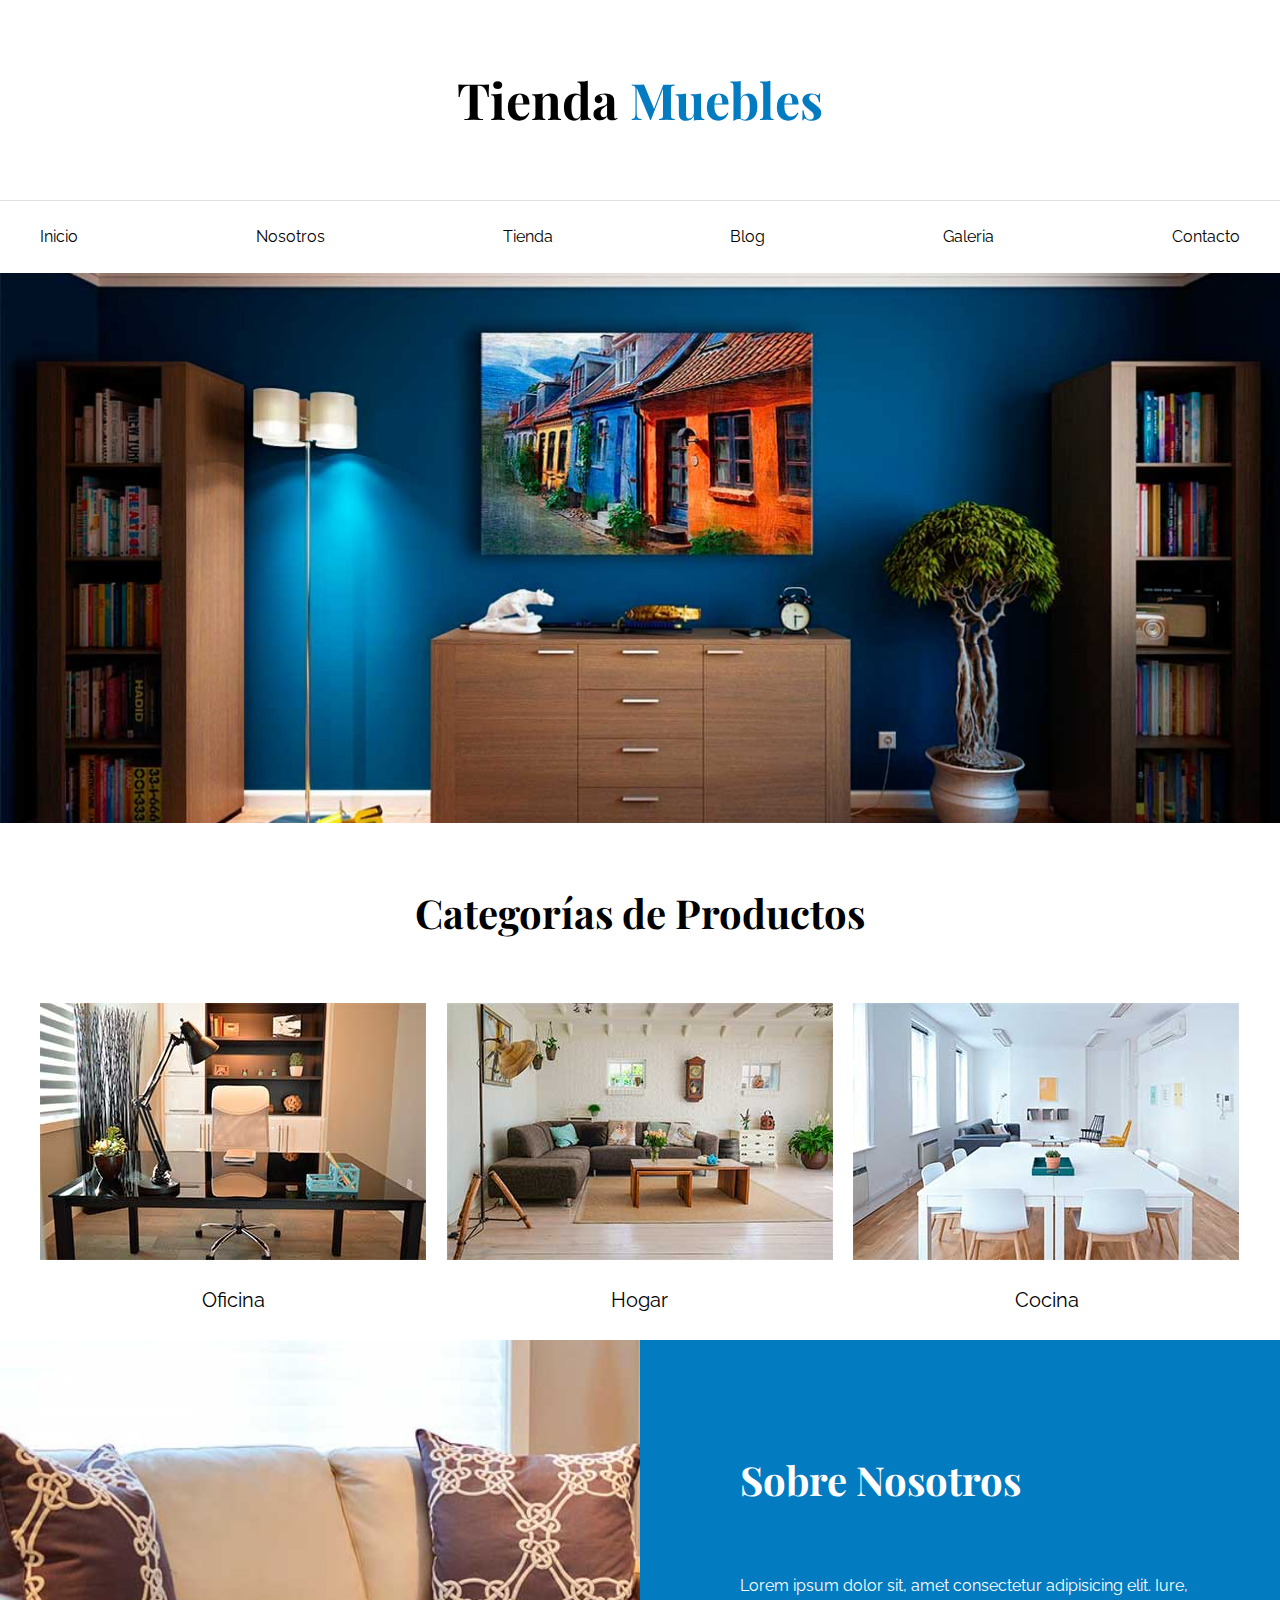
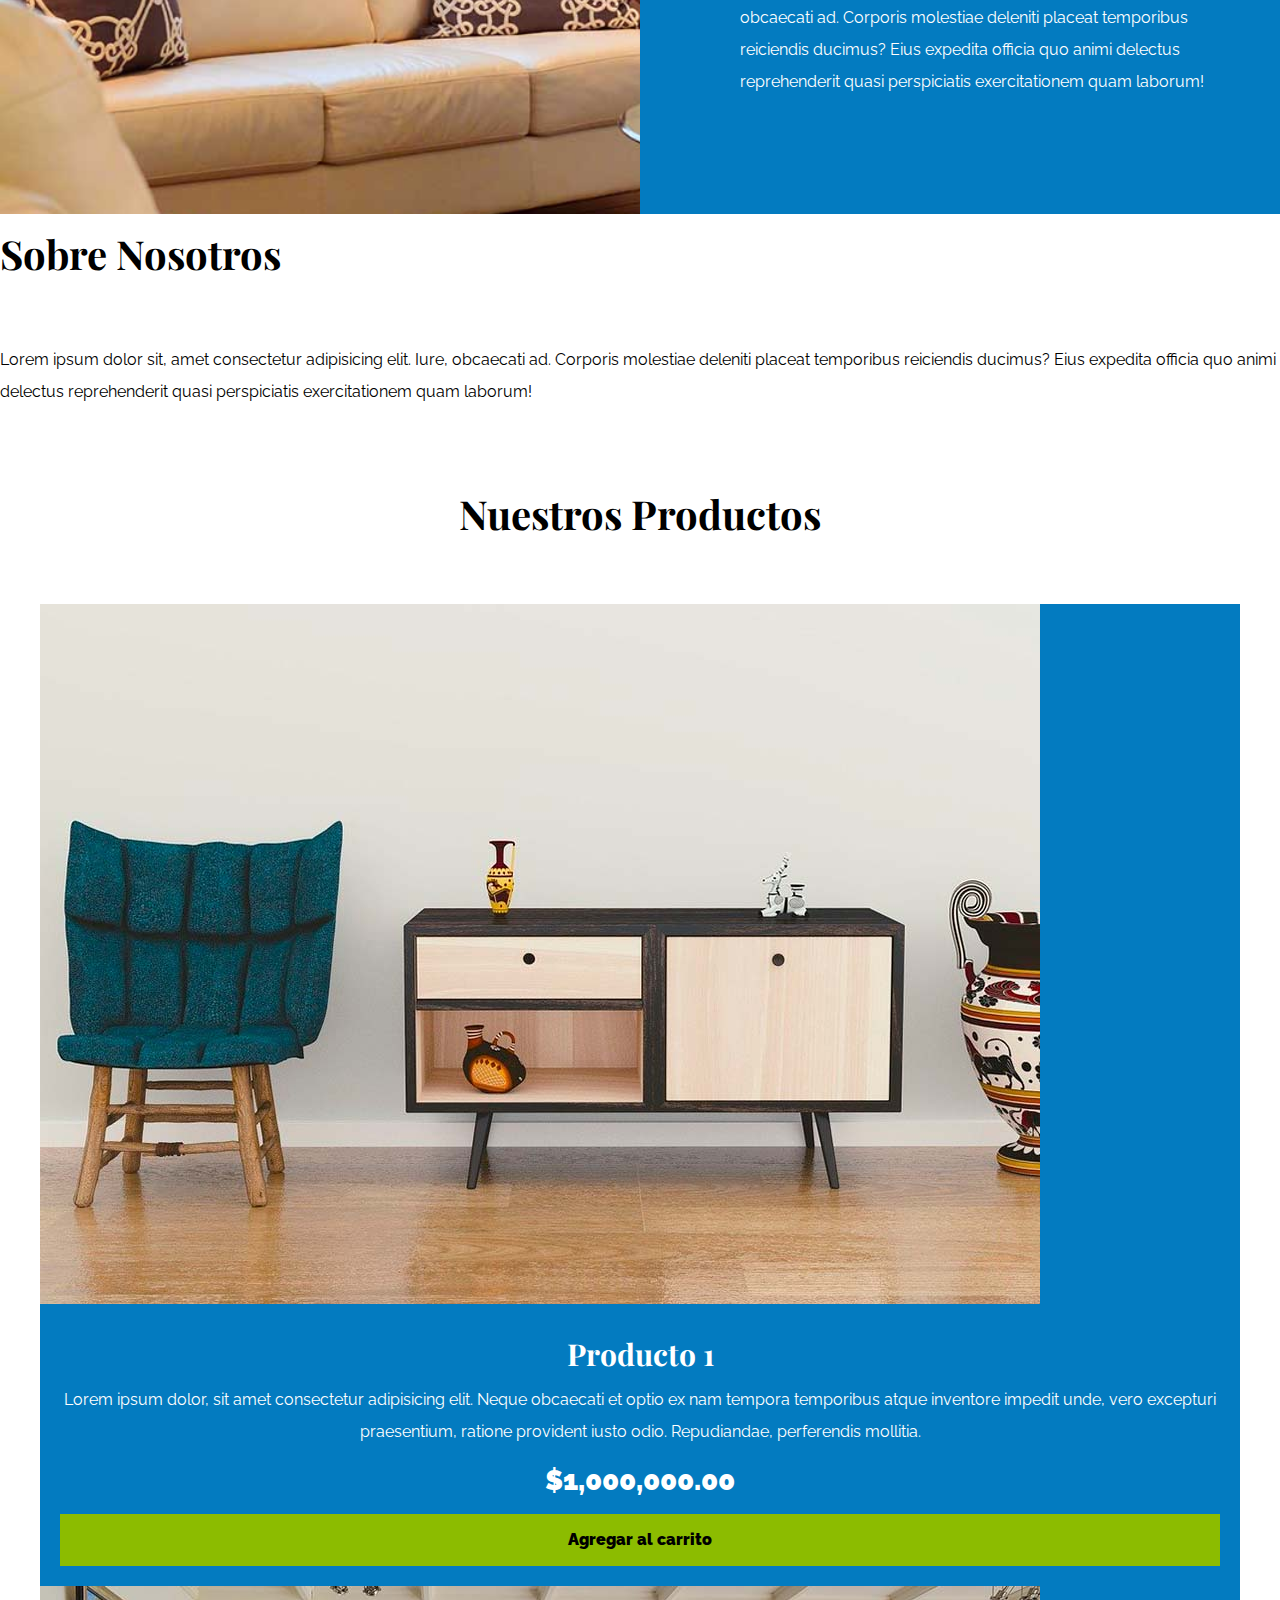
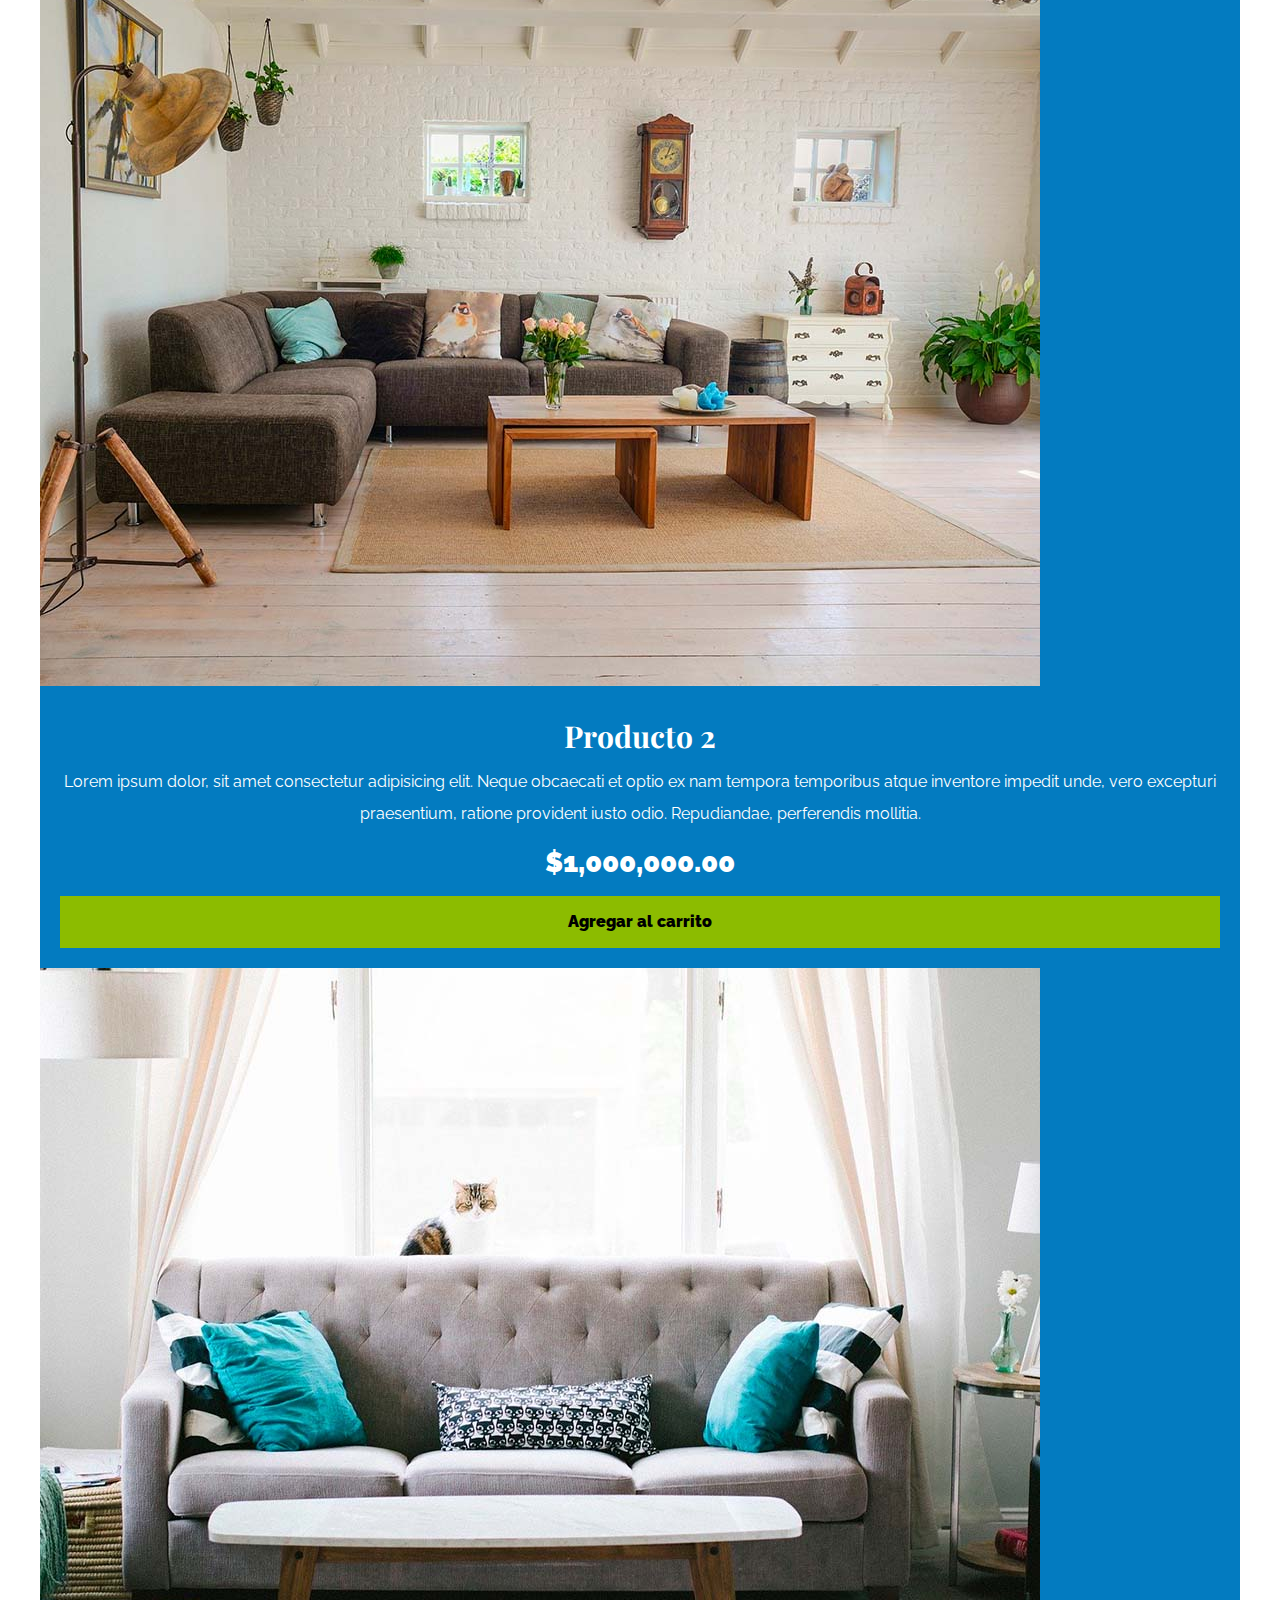
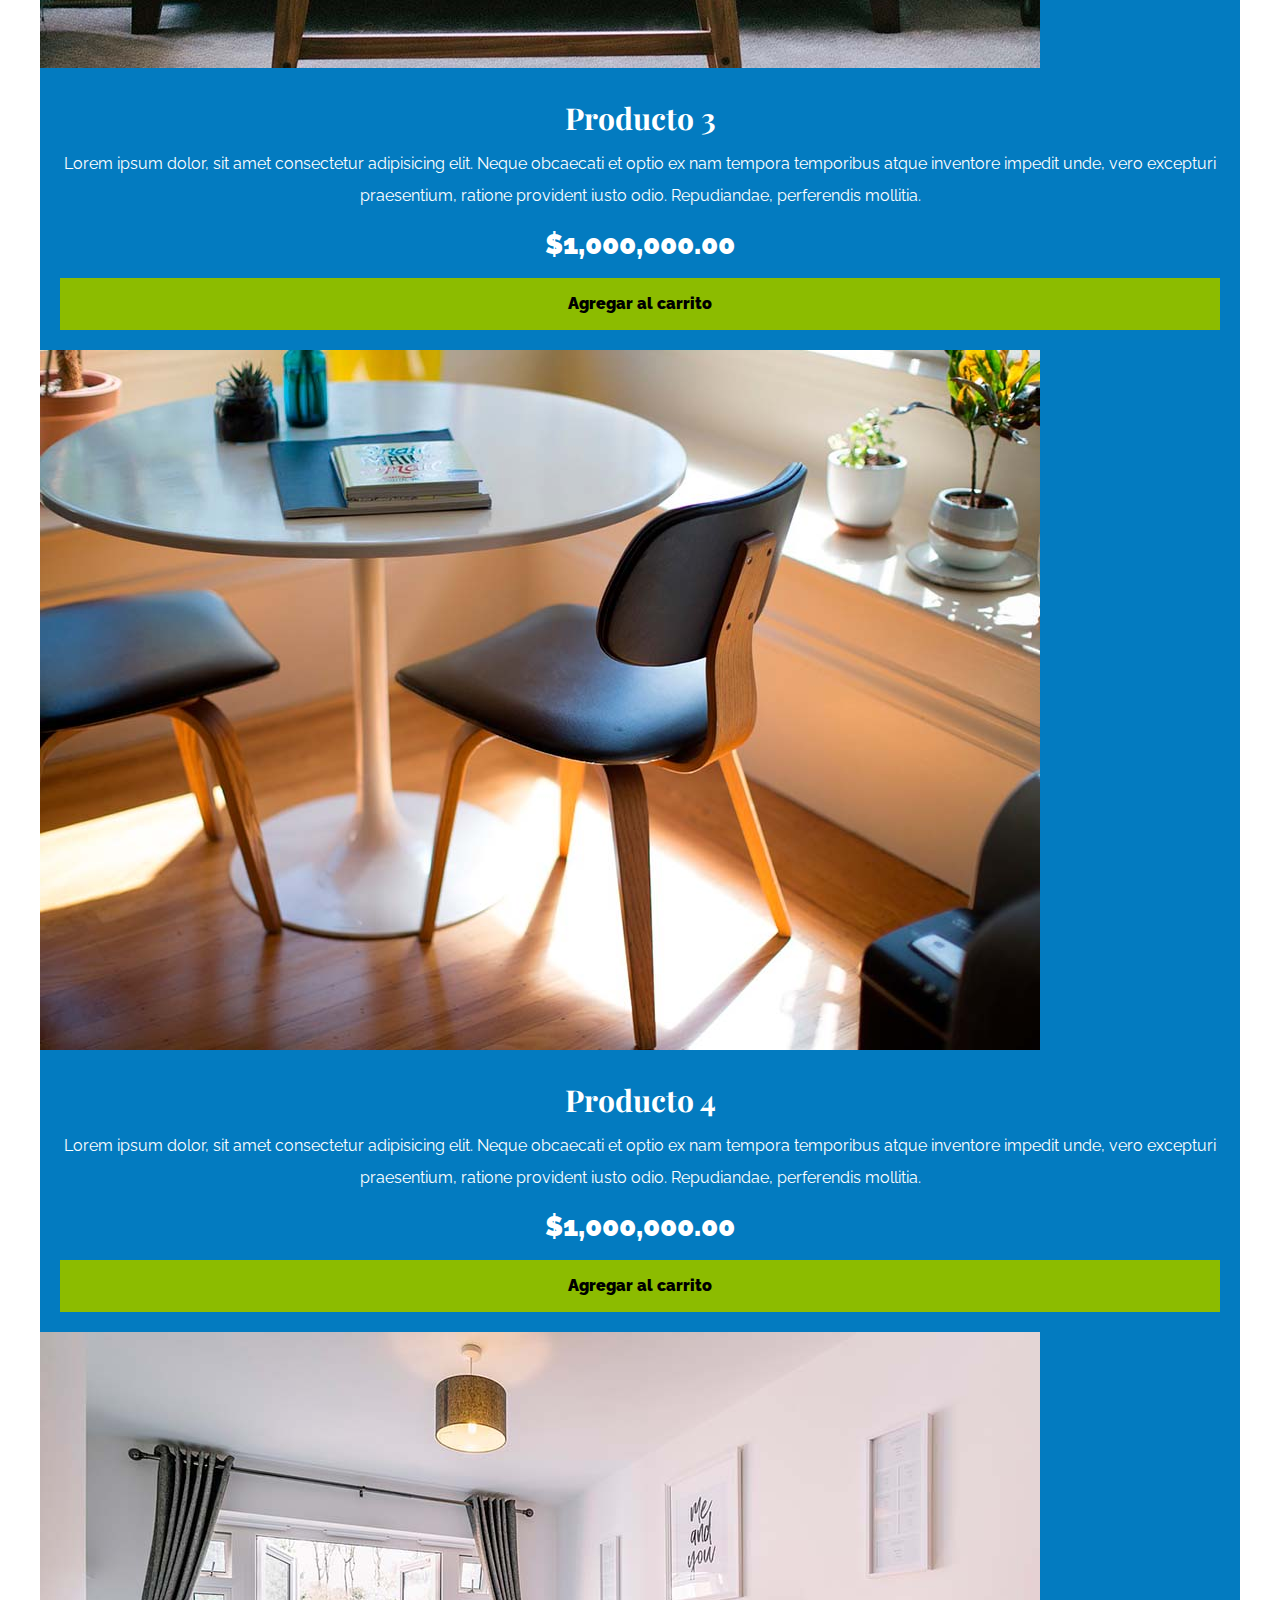
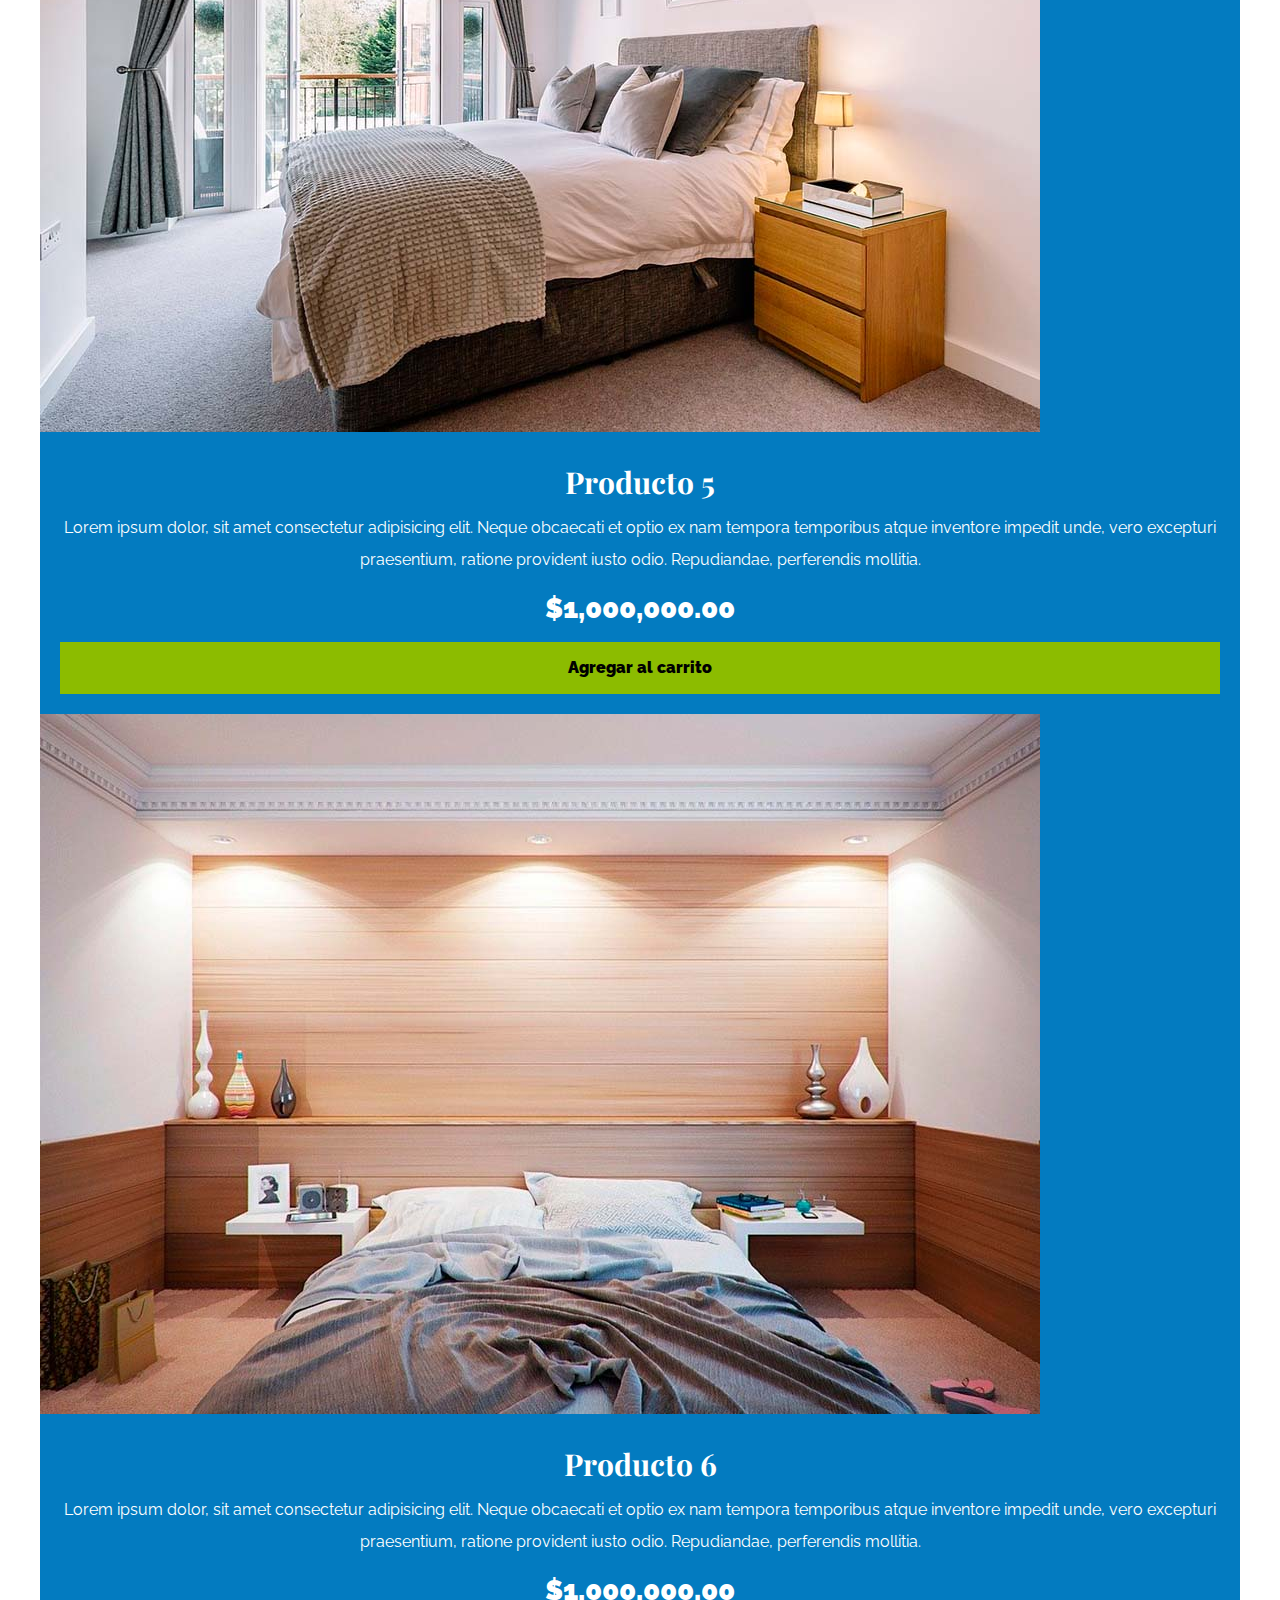
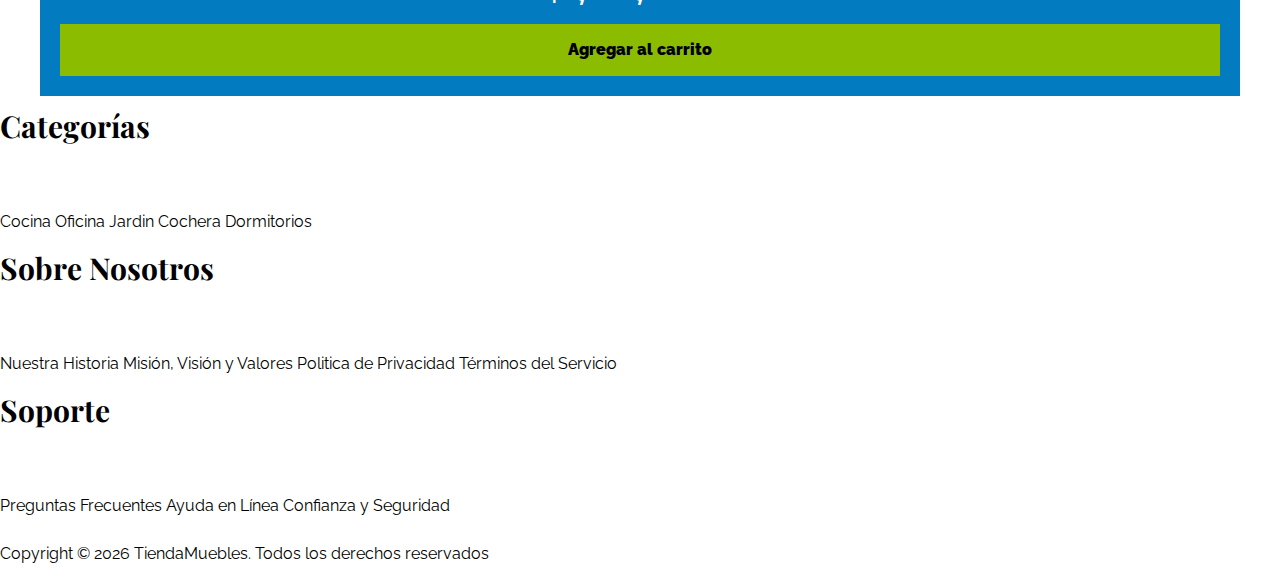
==== commit de3ee749: "Se finaliza la seccion de productos" ====
--- a/index.html
+++ b/index.html
@@ -89,7 +89,7 @@
               odio. Repudiandae, perferendis mollitia.
             </p>
             <p class="precio">$1,000,000.00</p>
-            <a href="#">Agregar al carrito</a>
+            <a class="btn" href="#">Agregar al carrito</a>
           </div>
           <!-- Info Producto -->
         </div>
@@ -105,7 +105,7 @@
               odio. Repudiandae, perferendis mollitia.
             </p>
             <p class="precio">$1,000,000.00</p>
-            <a href="#">Agregar al carrito</a>
+            <a class="btn" href="#">Agregar al carrito</a>
           </div>
           <!-- Info Producto -->
         </div>
@@ -121,7 +121,7 @@
               odio. Repudiandae, perferendis mollitia.
             </p>
             <p class="precio">$1,000,000.00</p>
-            <a href="#">Agregar al carrito</a>
+            <a class="btn" href="#">Agregar al carrito</a>
           </div>
           <!-- Info Producto -->
         </div>
@@ -137,7 +137,7 @@
               odio. Repudiandae, perferendis mollitia.
             </p>
             <p class="precio">$1,000,000.00</p>
-            <a href="#">Agregar al carrito</a>
+            <a class="btn" href="#">Agregar al carrito</a>
           </div>
           <!-- Info Producto -->
         </div>
@@ -153,7 +153,7 @@
               odio. Repudiandae, perferendis mollitia.
             </p>
             <p class="precio">$1,000,000.00</p>
-            <a href="#">Agregar al carrito</a>
+            <a class="btn" href="#">Agregar al carrito</a>
           </div>
           <!-- Info Producto -->
         </div>
@@ -169,7 +169,7 @@
               odio. Repudiandae, perferendis mollitia.
             </p>
             <p class="precio">$1,000,000.00</p>
-            <a href="#">Agregar al carrito</a>
+            <a class="btn" href="#">Agregar al carrito</a>
           </div>
           <!-- Info Producto -->
         </div>
--- a/css/app.css
+++ b/css/app.css
@@ -46,6 +46,20 @@
   max-width: 100%;
   display: block;
 }
+.btn{
+  background-color: #8cbc00;
+  display:block;
+  color:#fff
+  text-transform:uppercase;
+  font-weight: 900;
+  padding: 1rem;
+  transition: background-color .3s ease-out;
+}
+
+.btn:hover{
+  background-color: #769c02;
+}
+
 /*Utilidades*/
 .text-center {
   text-align: center;
@@ -141,6 +155,7 @@
 .texto-producto {
   text-align: center;
   color: #ffffff;
+  padding: 2rem;
 }
 .texto-producto h3 {
   margin:0;
@@ -152,6 +167,3 @@
   font-size: 2.8rem;
   font-weight: 900;
 }
-.texto-producto a{
-
-}